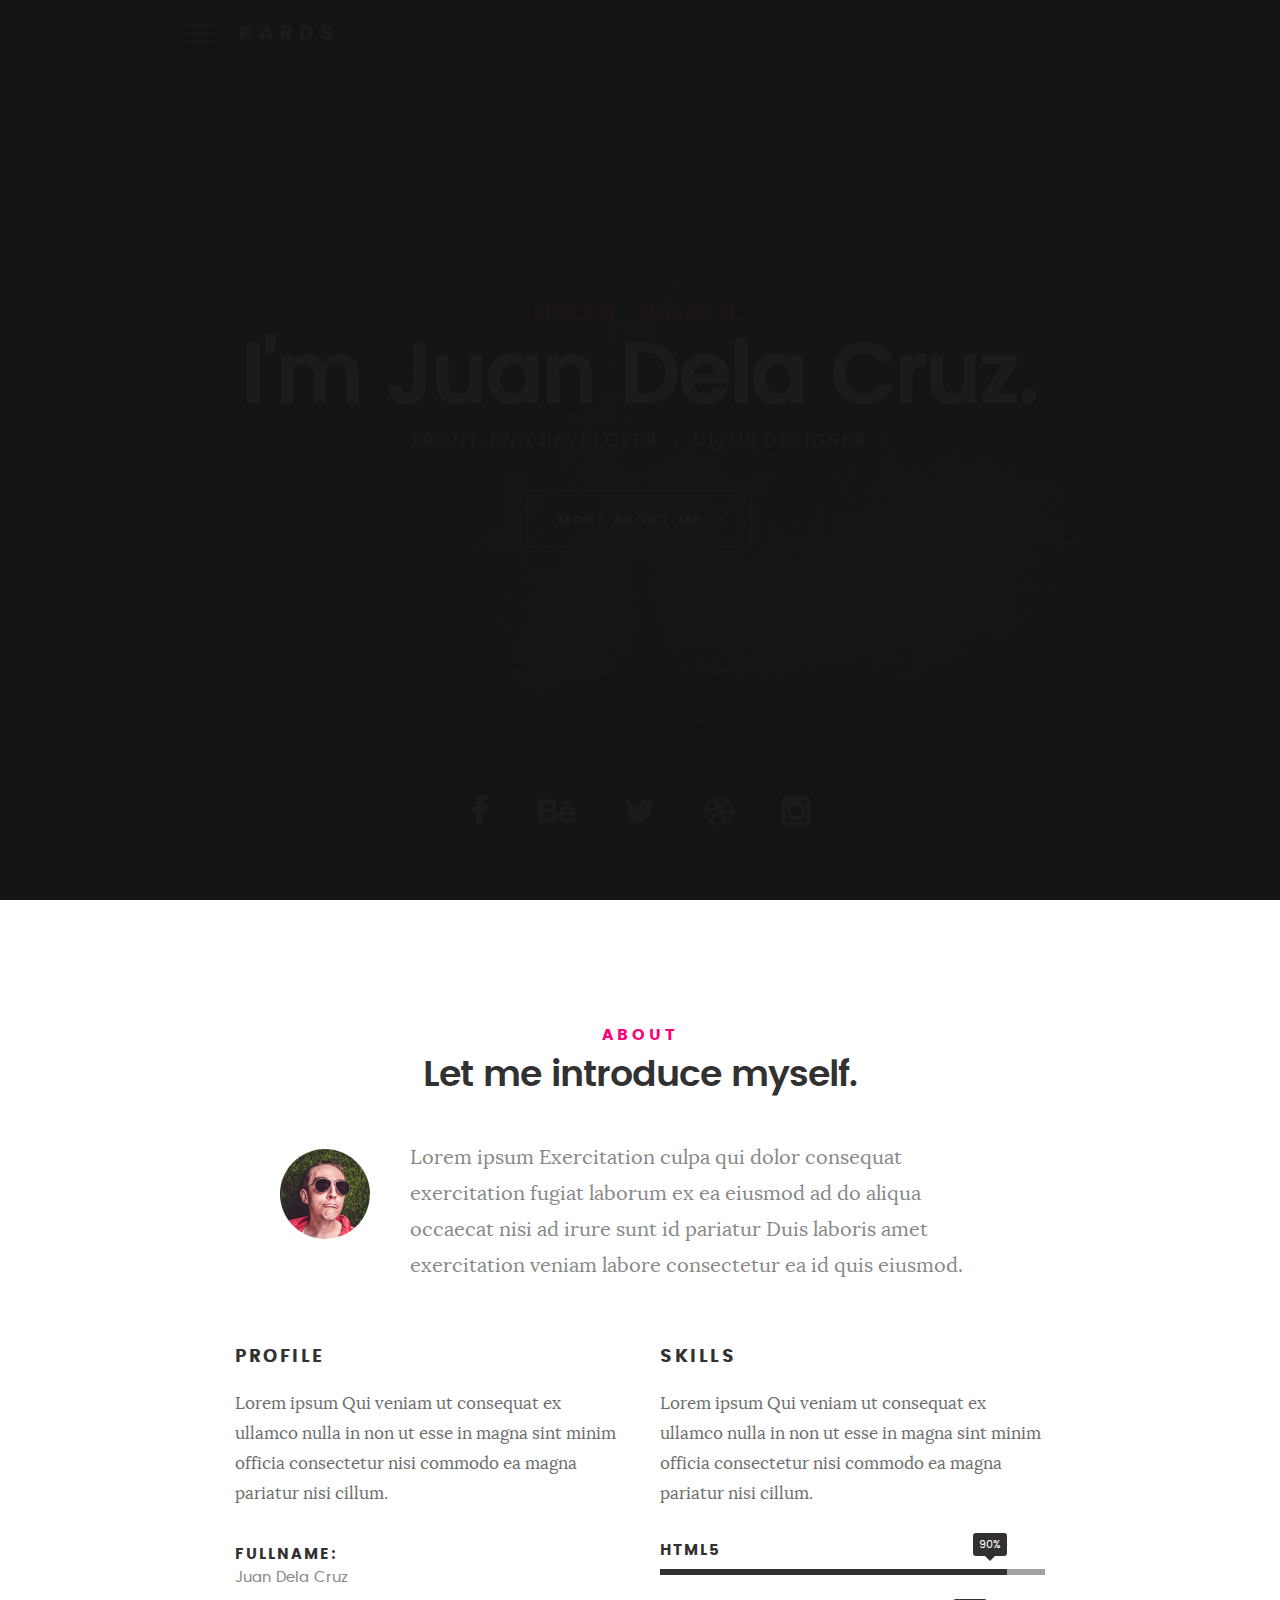
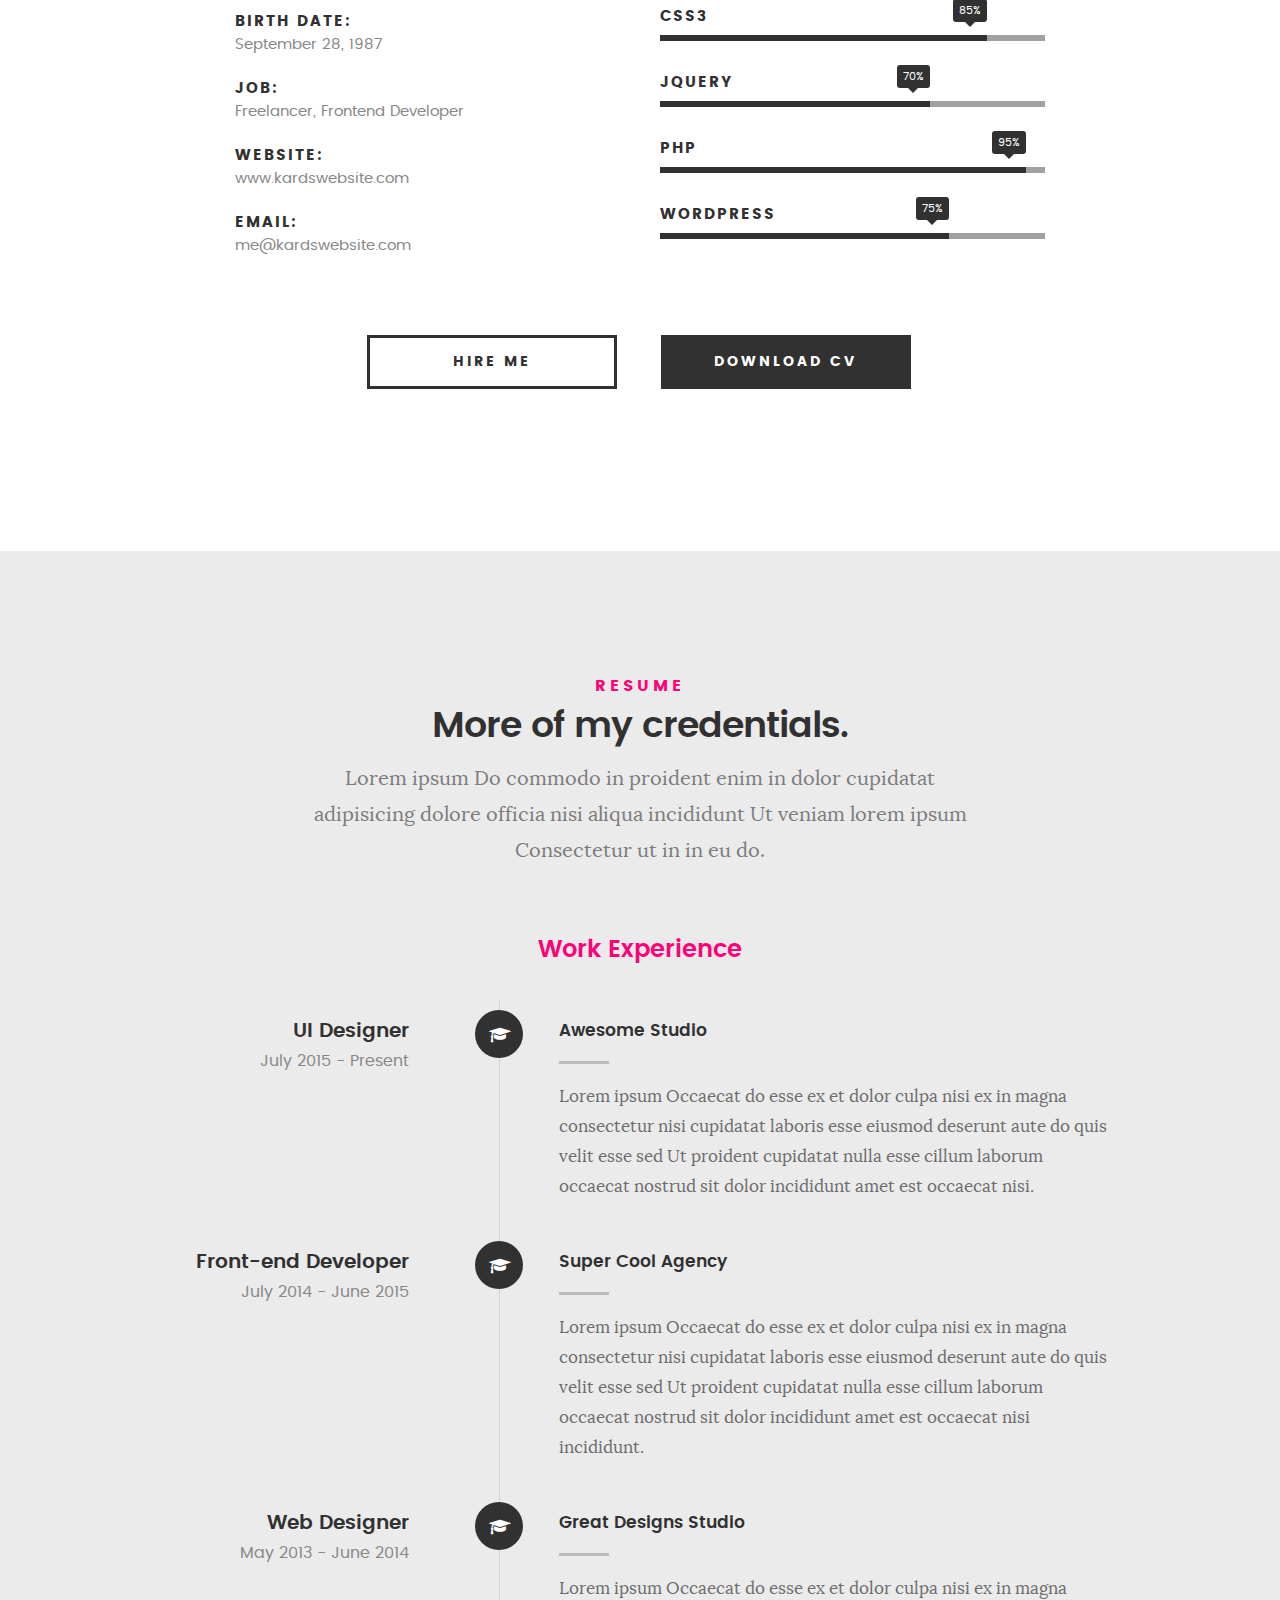
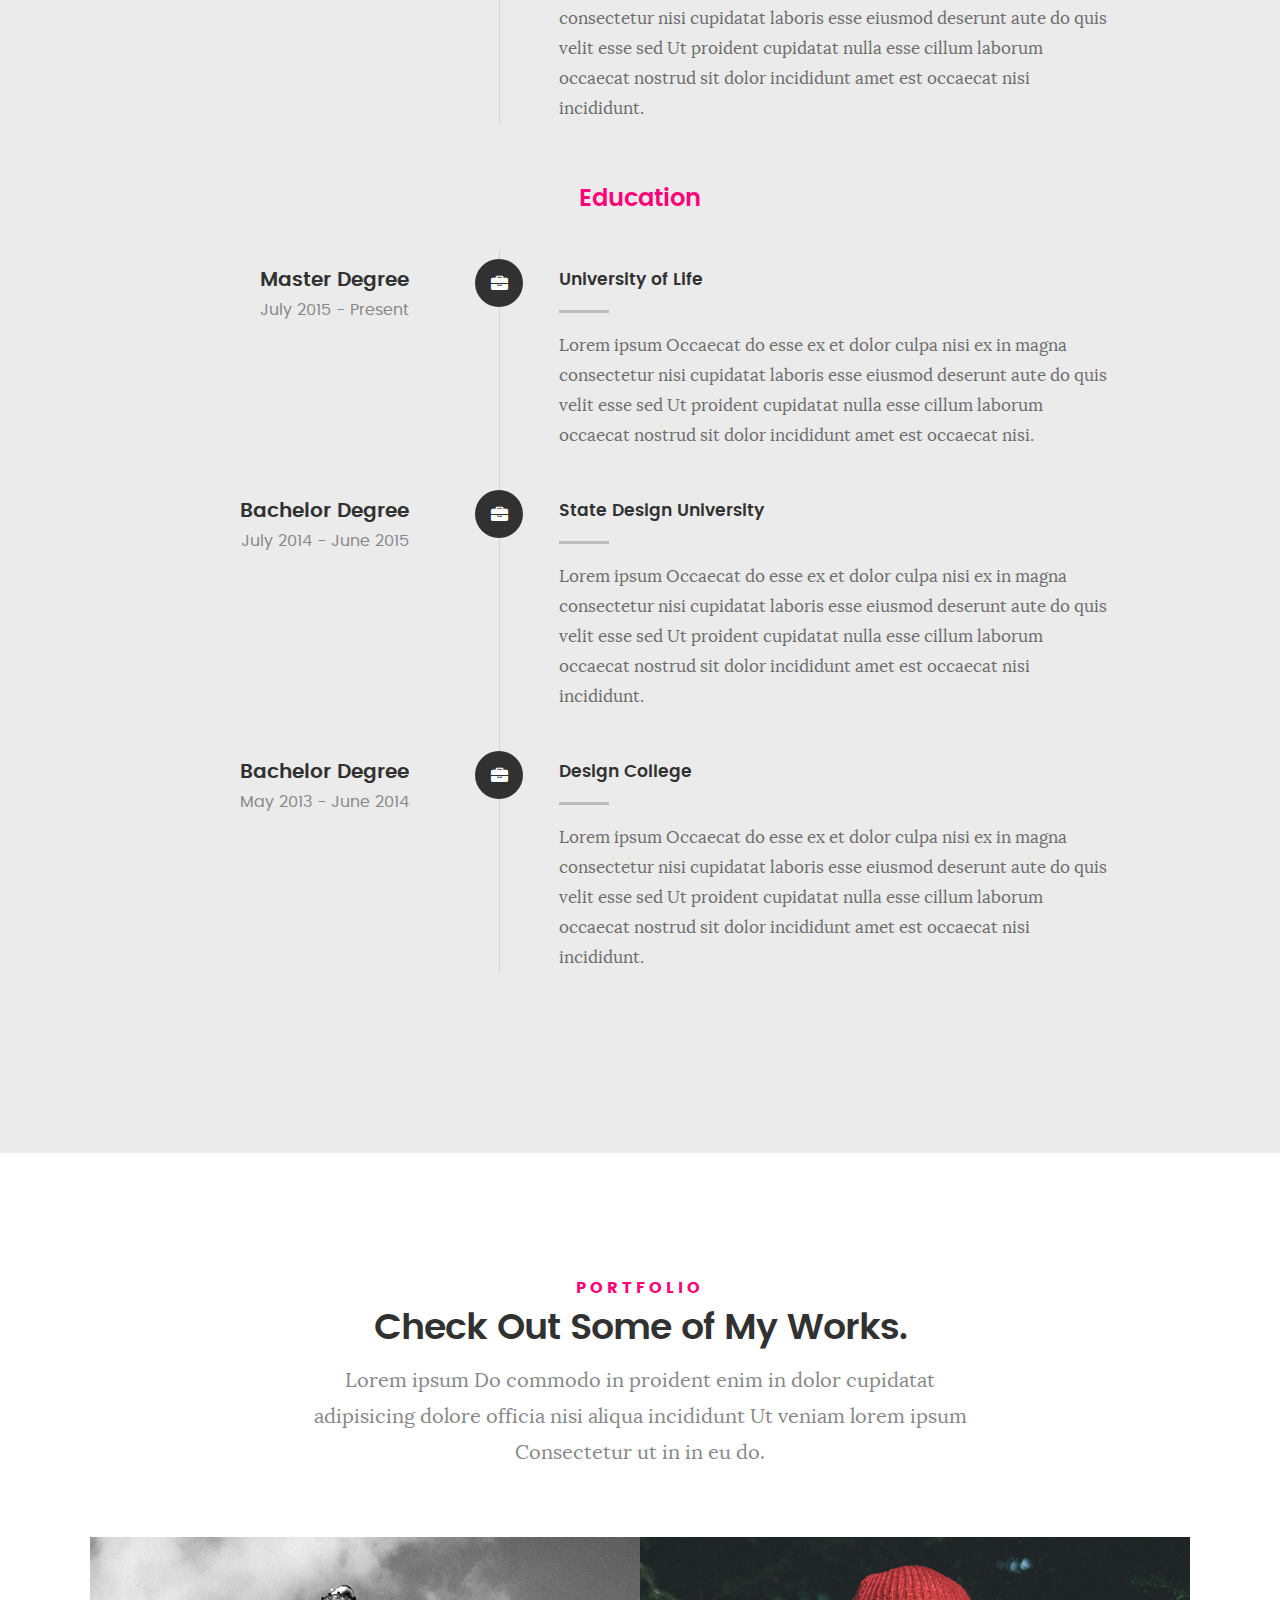
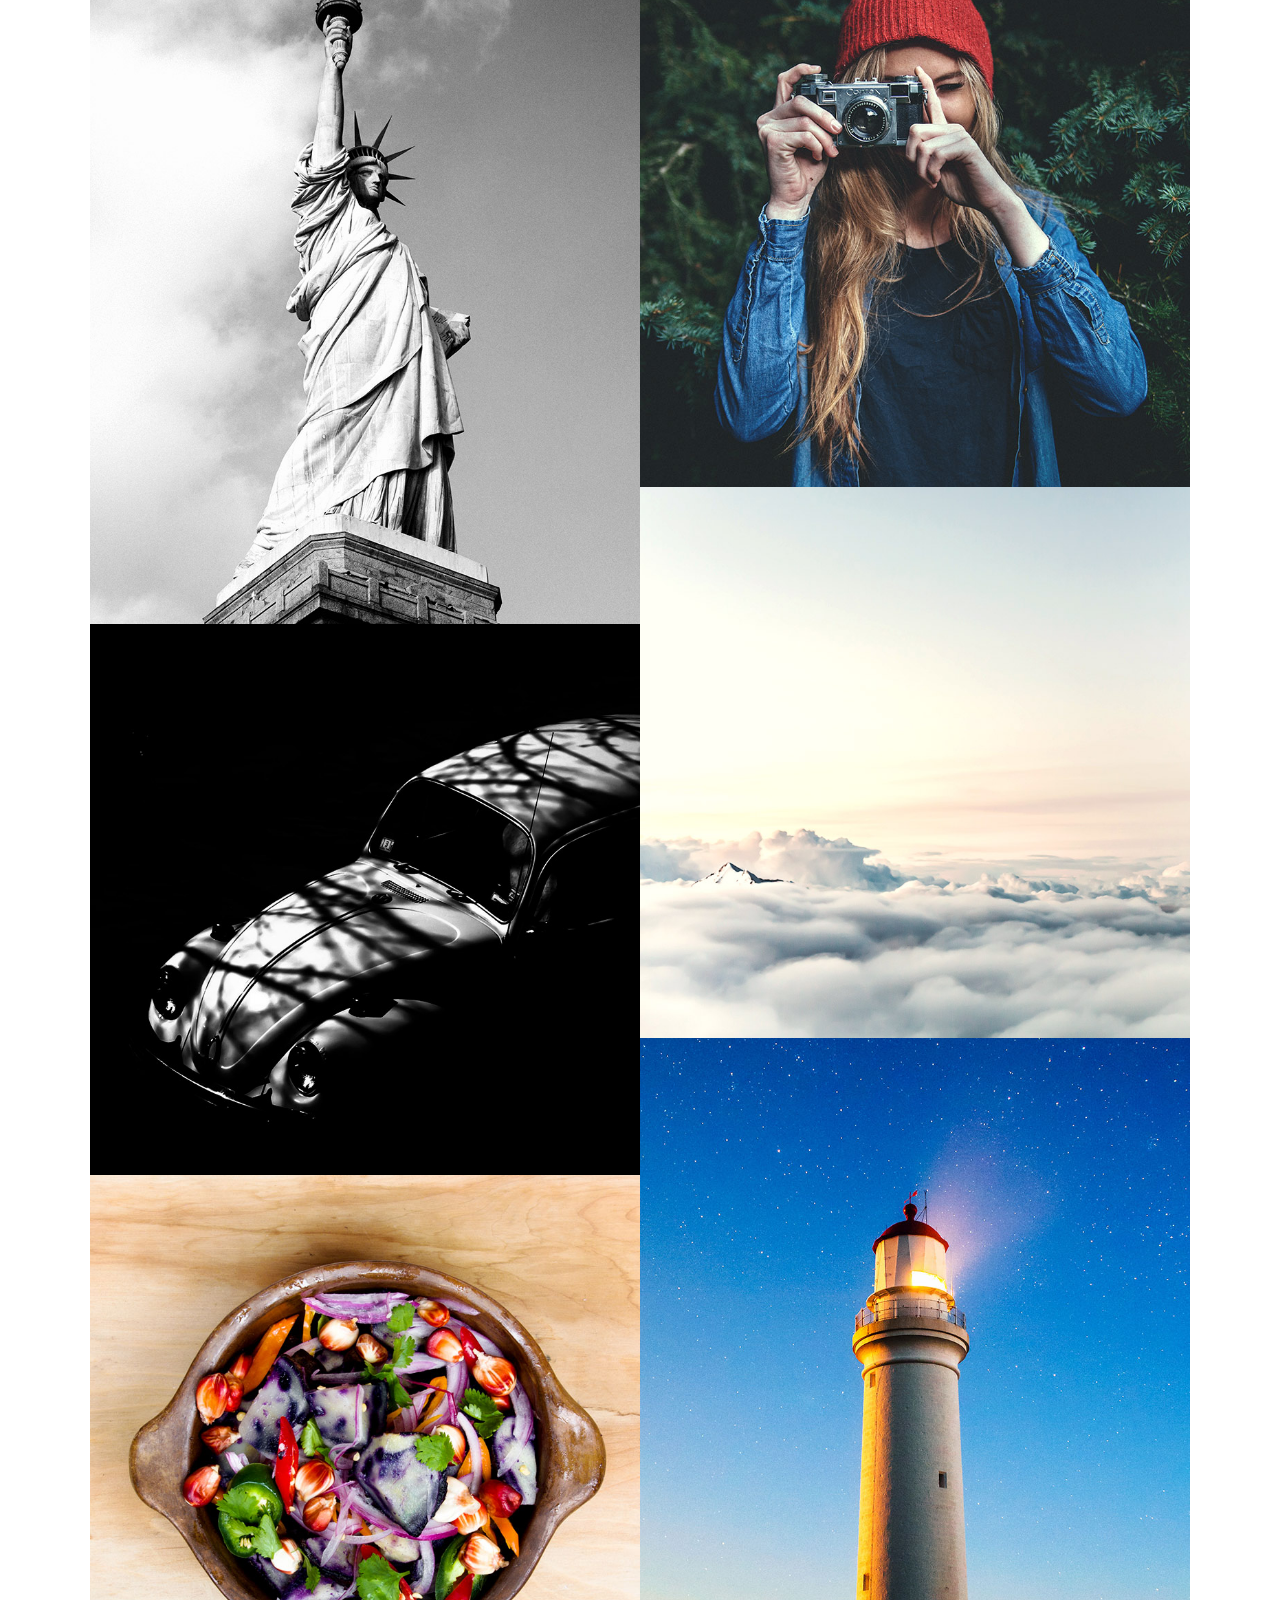
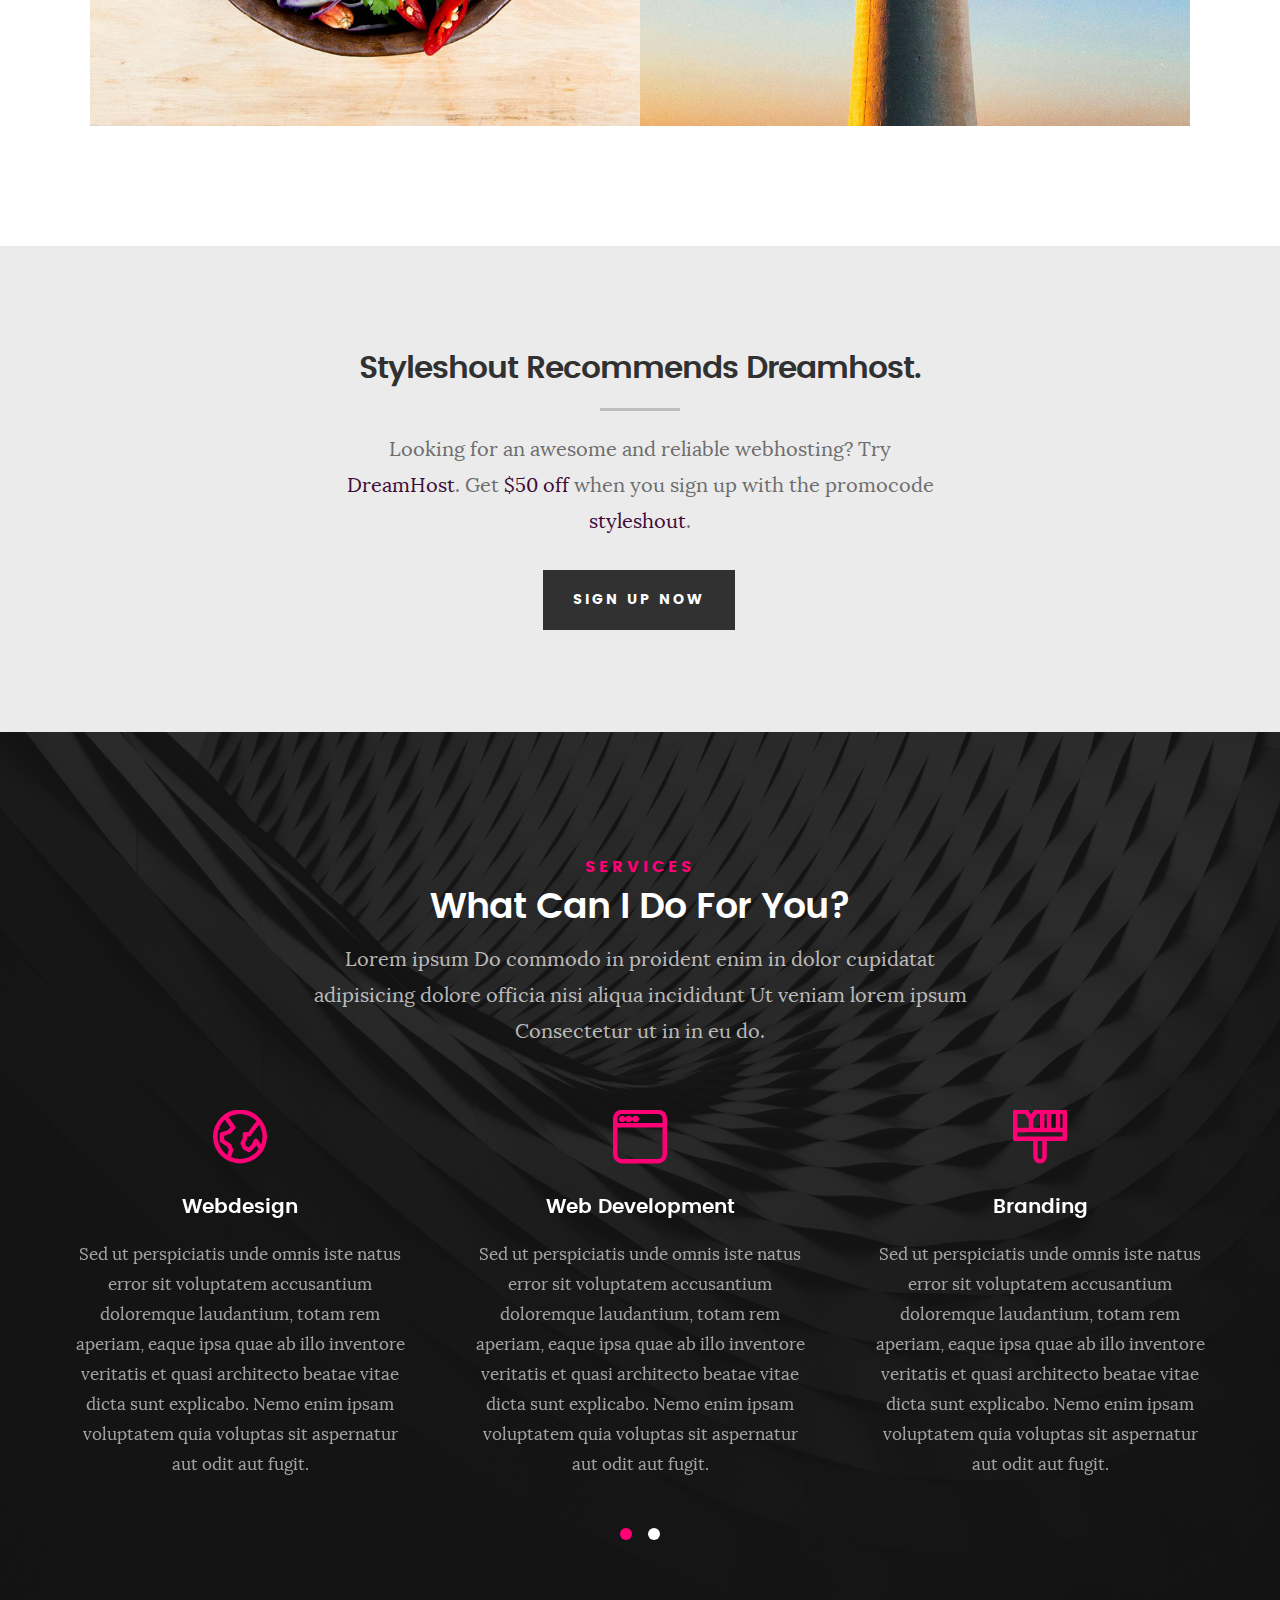
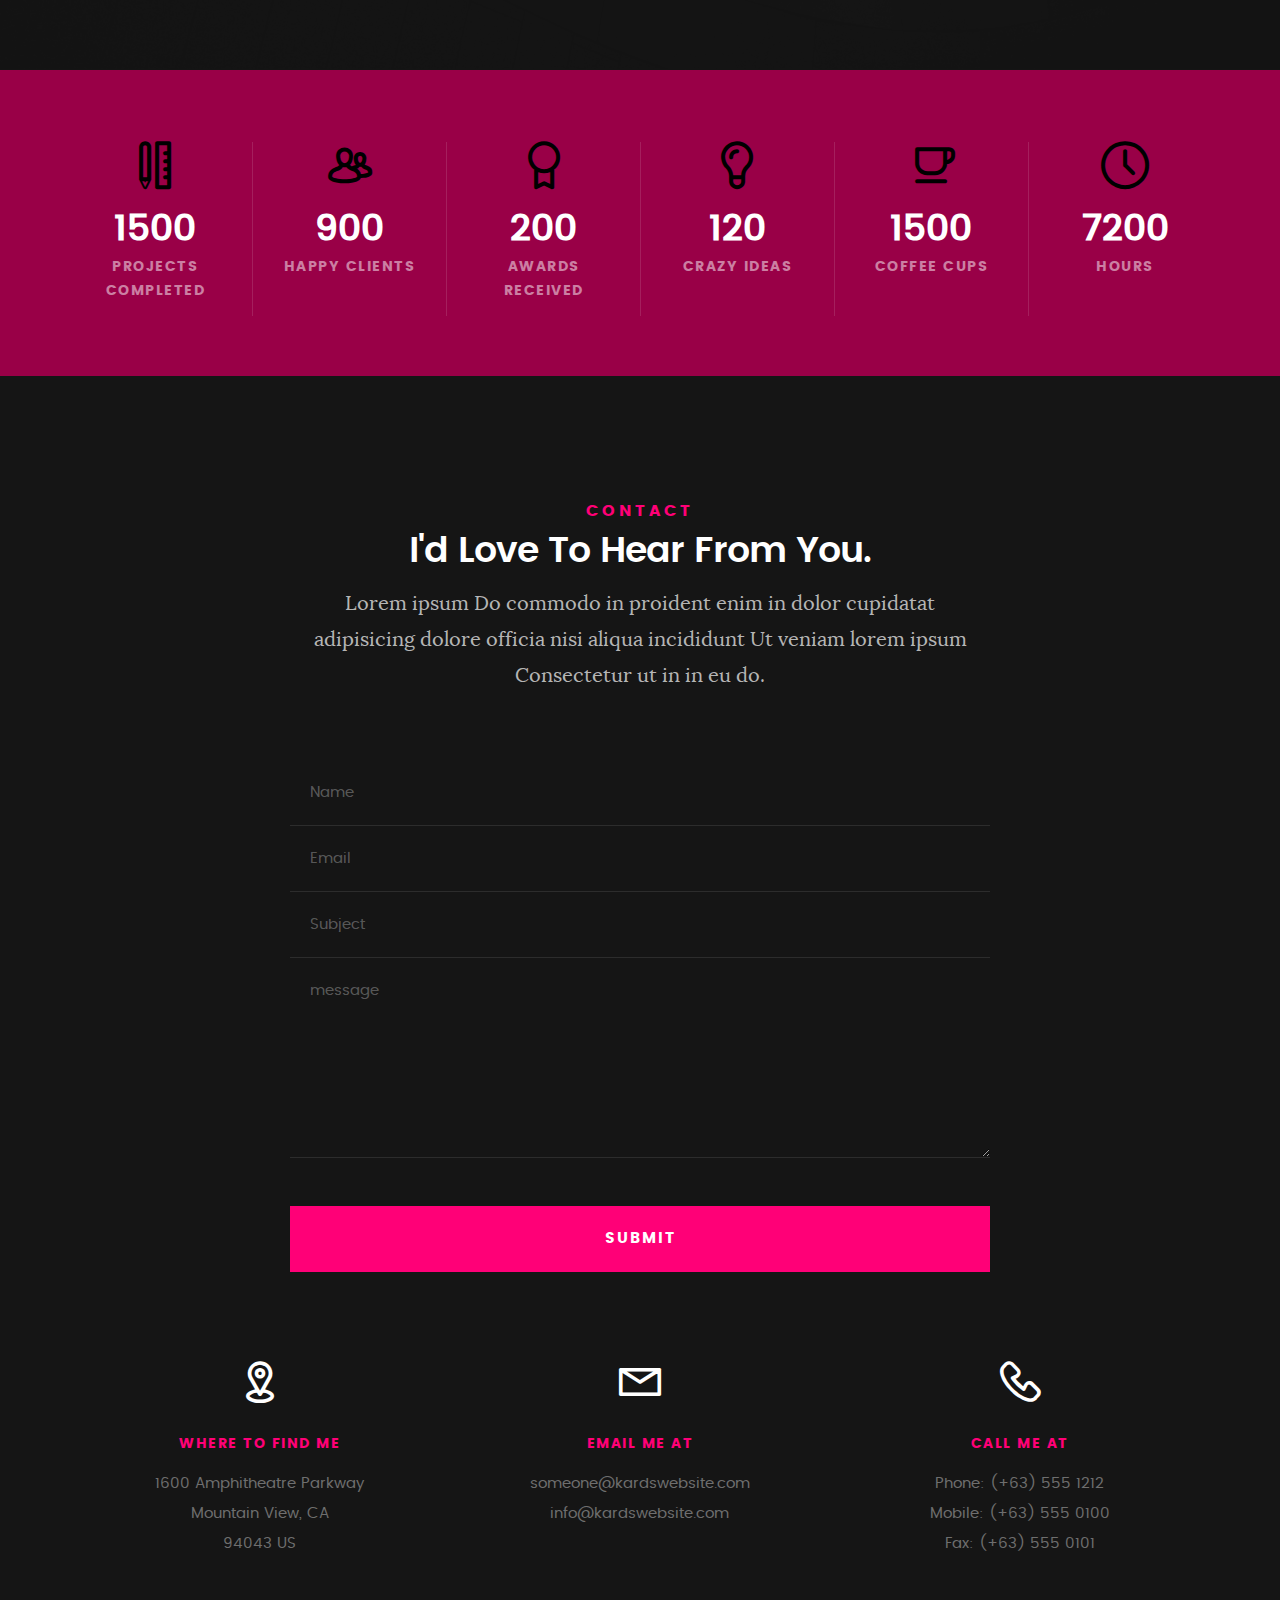
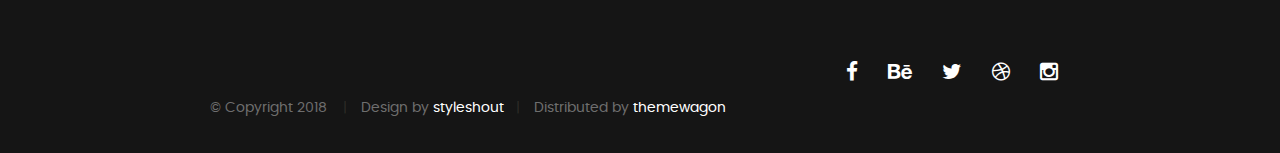
==== index.html @ d7583d7f "Update index.html" ====
<!DOCTYPE html>
<!--[if IE 8 ]><html class="no-js oldie ie8" lang="en"> <![endif]-->
<!--[if IE 9 ]><html class="no-js oldie ie9" lang="en"> <![endif]-->
<!--[if (gte IE 9)|!(IE)]><!--><html class="no-js" lang="en"> <!--<![endif]-->
<head>

   <!--- basic page needs
   ================================================== -->
   <meta charset="utf-8">
	<title>Kards</title>
	<meta name="description" content="">  
	<meta name="author" content="">

   <!-- mobile specific metas
   ================================================== -->
	<meta name="viewport" content="width=device-width, initial-scale=1, maximum-scale=1">

 	<!-- CSS
   ================================================== -->
   <link rel="stylesheet" href="css/base.css">  
   <link rel="stylesheet" href="css/main.css">
   <link rel="stylesheet" href="css/vendor.css">     

   <!-- script
   ================================================== -->   
	<script src="js/modernizr.js"></script>
	<script src="js/pace.min.js"></script>

   <!-- favicons
	================================================== -->
	<link rel="icon" type="image/png" href="favicon.png">

</head>

<body id="top">

	<!-- header 
   ================================================== -->
   <header>   	
   	<div class="row">

   		<div class="top-bar">
   			<a class="menu-toggle" href="#"><span>Menu</span></a>

	   		<div class="logo">
		         <a href="index.html">HIMAL</a>
		      </div>		      

		   	<nav id="main-nav-wrap">
					<ul class="main-navigation">
						<li class="current"><a class="smoothscroll"  href="#intro" title="">Home</a></li>
						<li><a class="smoothscroll"  href="#about" title="">About</a></li>
						<li><a class="smoothscroll"  href="#resume" title="">Resume</a></li>
						<li><a class="smoothscroll"  href="#portfolio" title="">Portfolio</a></li>
						<li><a class="smoothscroll"  href="#services" title="">Services</a></li>					
						<li><a class="smoothscroll"  href="#contact" title="">Contact</a></li>	
						<li><a href="styles.html" title="">Style Demo</a></li>				
					</ul>
				</nav>    		
   		</div> <!-- /top-bar --> 
   		
   	</div> <!-- /row --> 		
   </header> <!-- /header -->

	<!-- intro section
   ================================================== -->
   <section id="intro">   

   	<div class="intro-overlay"></div>	

   	<div class="intro-content">
   		<div class="row">

   			<div class="col-twelve">

	   			<h5>Hello, World.</h5>
	   			<h1>I'm Juan Dela Cruz.</h1>

	   			<p class="intro-position">
	   				<span>Front-end Developer</span>
	   				<span>UI/UX Designer</span> 
	   			</p>

	   			<a class="button stroke smoothscroll" href="#about" title="">More About Me</a>

	   		</div>  
   			
   		</div>   		 		
   	</div> <!-- /intro-content --> 

   	<ul class="intro-social">        
         <li><a href="#"><i class="fa fa-facebook"></i></a></li>
         <li><a href="#"><i class="fa fa-behance"></i></a></li>
         <li><a href="#"><i class="fa fa-twitter"></i></a></li>
         <li><a href="#"><i class="fa fa-dribbble"></i></a></li>
         <li><a href="#"><i class="fa fa-instagram"></i></a></li>
      </ul> <!-- /intro-social -->      	

   </section> <!-- /intro -->


   <!-- about section
   ================================================== -->
   <section id="about">  

   	<div class="row section-intro">
   		<div class="col-twelve">

   			<h5>About</h5>
   			<h1>Let me introduce myself.</h1>

   			<div class="intro-info">

   				<img src="images/profile-pic.jpg" alt="Profile Picture">

   				<p class="lead">Lorem ipsum Exercitation culpa qui dolor consequat exercitation fugiat laborum ex ea eiusmod ad do aliqua occaecat nisi ad irure sunt id pariatur Duis laboris amet exercitation veniam labore consectetur ea id quis eiusmod.</p>
   			</div>   			

   		</div>   		
   	</div> <!-- /section-intro -->

   	<div class="row about-content">

   		<div class="col-six tab-full">

   			<h3>Profile</h3>
   			<p>Lorem ipsum Qui veniam ut consequat ex ullamco nulla in non ut esse in magna sint minim officia consectetur nisi commodo ea magna pariatur nisi cillum.</p>

   			<ul class="info-list">
   				<li>
   					<strong>Fullname:</strong>
   					<span>Juan Dela Cruz</span>
   				</li>
   				<li>
   					<strong>Birth Date:</strong>
   					<span>September 28, 1987</span>
   				</li>
   				<li>
   					<strong>Job:</strong>
   					<span>Freelancer, Frontend Developer</span>
   				</li>
   				<li>
   					<strong>Website:</strong>
   					<span>www.kardswebsite.com</span>
   				</li>
   				<li>
   					<strong>Email:</strong>
   					<span>me@kardswebsite.com</span>
   				</li>

   			</ul> <!-- /info-list -->

   		</div>

   		<div class="col-six tab-full">

   			<h3>Skills</h3>
   			<p>Lorem ipsum Qui veniam ut consequat ex ullamco nulla in non ut esse in magna sint minim officia consectetur nisi commodo ea magna pariatur nisi cillum.</p>

				<ul class="skill-bars">
				   <li>
				   	<div class="progress percent90"><span>90%</span></div>
				   	<strong>HTML5</strong>
				   </li>
				   <li>
				   	<div class="progress percent85"><span>85%</span></div>
				   	<strong>CSS3</strong>
				   </li>
				   <li>
				   	<div class="progress percent70"><span>70%</span></div>
				   	<strong>JQuery</strong>
				   </li>
				   <li>
				   	<div class="progress percent95"><span>95%</span></div>
				   	<strong>PHP</strong>
				   </li>
				   <li>

				   	<div class="progress percent75"><span>75%</span></div>
				   	<strong>Wordpress</strong>
				   </li>
      
				</ul> <!-- /skill-bars -->		

   		</div>

   	</div>

   	<div class="row button-section">
   		<div class="col-twelve">
   			<a href="#contact" title="Hire Me" class="button stroke smoothscroll">Hire Me</a>
   			<a href="#" title="Download CV" class="button button-primary">Download CV</a>
   		</div>   		
   	</div>

   </section> <!-- /process-->    


   <!-- resume Section
   ================================================== -->
	<section id="resume" class="grey-section">

		<div class="row section-intro">
   		<div class="col-twelve">

   			<h5>Resume</h5>
   			<h1>More of my credentials.</h1>

   			<p class="lead">Lorem ipsum Do commodo in proident enim in dolor cupidatat adipisicing dolore officia nisi aliqua incididunt Ut veniam lorem ipsum Consectetur ut in in eu do.</p>

   		</div>   		
   	</div> <!-- /section-intro--> 

   	<div class="row resume-timeline">

   		<div class="col-twelve resume-header">

   			<h2>Work Experience</h2>

   		</div> <!-- /resume-header -->

   		<div class="col-twelve">

   			<div class="timeline-wrap">

   				<div class="timeline-block">

	   				<div class="timeline-ico">
	   					<i class="fa fa-graduation-cap"></i>
	   				</div>

	   				<div class="timeline-header">
	   					<h3>UI Designer</h3>
	   					<p>July 2015 - Present</p>
	   				</div>

	   				<div class="timeline-content">
	   					<h4>Awesome Studio</h4>
	   					<p>Lorem ipsum Occaecat do esse ex et dolor culpa nisi ex in magna consectetur nisi cupidatat laboris esse eiusmod deserunt aute do quis velit esse sed Ut proident cupidatat nulla esse cillum laborum occaecat nostrud sit dolor incididunt amet est occaecat nisi.</p>
	   				</div>

	   			</div> <!-- /timeline-block -->

	   			<div class="timeline-block">

	   				<div class="timeline-ico">
	   					<i class="fa fa-graduation-cap"></i>
	   				</div>

	   				<div class="timeline-header">
	   					<h3>Front-end Developer</h3>
	   					<p>July 2014 - June 2015</p>
	   				</div>

	   				<div class="timeline-content">
	   					<h4>Super Cool Agency</h4>
	   					<p>Lorem ipsum Occaecat do esse ex et dolor culpa nisi ex in magna consectetur nisi cupidatat laboris esse eiusmod deserunt aute do quis velit esse sed Ut proident cupidatat nulla esse cillum laborum occaecat nostrud sit dolor incididunt amet est occaecat nisi incididunt.</p>
	   				</div>

	   			</div> <!-- /timeline-block -->

	   			<div class="timeline-block">

	   				<div class="timeline-ico">
	   					<i class="fa fa-graduation-cap"></i>
	   				</div>

	   				<div class="timeline-header">
	   					<h3>Web Designer</h3>
	   					<p>May 2013 - June 2014</p>
	   				</div>

	   				<div class="timeline-content">
	   					<h4>Great Designs Studio</h4>
	   					<p>Lorem ipsum Occaecat do esse ex et dolor culpa nisi ex in magna consectetur nisi cupidatat laboris esse eiusmod deserunt aute do quis velit esse sed Ut proident cupidatat nulla esse cillum laborum occaecat nostrud sit dolor incididunt amet est occaecat nisi incididunt.</p>
	   				</div>

	   			</div> <!-- /timeline-block -->

   			</div> <!-- /timeline-wrap -->   			

   		</div> <!-- /col-twelve -->
   		
   	</div> <!-- /resume-timeline -->
   	
   	<div class="row resume-timeline">

   		<div class="col-twelve resume-header">

   			<h2>Education</h2>

   		</div> <!-- /resume-header -->

   		<div class="col-twelve">

   			<div class="timeline-wrap">

   				<div class="timeline-block">

	   				<div class="timeline-ico">
	   					<i class="fa fa-briefcase"></i>
	   				</div>

	   				<div class="timeline-header">
	   					<h3>Master Degree</h3>
	   					<p>July 2015 - Present</p>
	   				</div>

	   				<div class="timeline-content">
	   					<h4>University of Life</h4>
	   					<p>Lorem ipsum Occaecat do esse ex et dolor culpa nisi ex in magna consectetur nisi cupidatat laboris esse eiusmod deserunt aute do quis velit esse sed Ut proident cupidatat nulla esse cillum laborum occaecat nostrud sit dolor incididunt amet est occaecat nisi.</p>
	   				</div>

	   			</div> <!-- /timeline-block -->

	   			<div class="timeline-block">

	   				<div class="timeline-ico">
	   					<i class="fa fa-briefcase"></i>
	   				</div>

	   				<div class="timeline-header">
	   					<h3>Bachelor Degree</h3>
	   					<p>July 2014 - June 2015</p>
	   				</div>

	   				<div class="timeline-content">
	   					<h4>State Design University</h4>
	   					<p>Lorem ipsum Occaecat do esse ex et dolor culpa nisi ex in magna consectetur nisi cupidatat laboris esse eiusmod deserunt aute do quis velit esse sed Ut proident cupidatat nulla esse cillum laborum occaecat nostrud sit dolor incididunt amet est occaecat nisi incididunt.</p>
	   				</div>

	   			</div> <!-- /timeline-block -->

	   			<div class="timeline-block">

	   				<div class="timeline-ico">
	   					<i class="fa fa-briefcase"></i>
	   				</div>

	   				<div class="timeline-header">
	   					<h3>Bachelor Degree</h3>
	   					<p>May 2013 - June 2014</p>
	   				</div>

	   				<div class="timeline-content">
	   					<h4>Design College</h4>
	   					<p>Lorem ipsum Occaecat do esse ex et dolor culpa nisi ex in magna consectetur nisi cupidatat laboris esse eiusmod deserunt aute do quis velit esse sed Ut proident cupidatat nulla esse cillum laborum occaecat nostrud sit dolor incididunt amet est occaecat nisi incididunt.</p>
	   				</div>

	   			</div> <!-- /timeline-block -->

   			</div> <!-- /timeline-wrap -->   			

   		</div> <!-- /col-twelve -->
   		
   	</div> <!-- /resume-timeline -->
		
	</section> <!-- /features -->


	<!-- Portfolio Section
   ================================================== -->
	<section id="portfolio">

		<div class="row section-intro">
   		<div class="col-twelve">

   			<h5>Portfolio</h5>
   			<h1>Check Out Some of My Works.</h1>

   			<p class="lead">Lorem ipsum Do commodo in proident enim in dolor cupidatat adipisicing dolore officia nisi aliqua incididunt Ut veniam lorem ipsum Consectetur ut in in eu do.</p>

   		</div>   		
   	</div> <!-- /section-intro--> 

   	<div class="row portfolio-content">

   		<div class="col-twelve">

   			<!-- portfolio-wrapper -->
	         <div id="folio-wrapper" class="block-1-2 block-mob-full stack">

	         	<div class="bgrid folio-item">
	               <div class="item-wrap">
	               	<img src="images/portfolio/liberty.jpg" alt="Liberty">
	                  <a href="#modal-01" class="overlay">	                  	           
	                     <div class="folio-item-table">
	                     	<div class="folio-item-cell">
		     					       <h3 class="folio-title">Liberty</h3>	     					    
		     					    	 <span class="folio-types">
		     					       	  Graphic Design
		     					       </span>
		     					   </div>	                      	
	                     </div>                    
	                  </a>
	               </div>	               
	        		</div> <!-- /folio-item -->

	        		<div class="bgrid folio-item">
	               <div class="item-wrap">
	               	<img src="images/portfolio/shutterbug.jpg" alt="Shutterbug">
	               	<a href="#modal-02" class="overlay">              		                  
	                     <div class="folio-item-table">
	                     	<div class="folio-item-cell">
	                     		<h3 class="folio-title">Shutterbug</h3>	     					    
		     					    	<span class="folio-types">
		     					       	  Web Design
		     					      </span>		     		
		     					   </div> 	                      	
	                     </div>                    
	                  </a>
	               </div>
	        		</div> <!-- /folio-item -->

	            <div class="bgrid folio-item">
	               <div class="item-wrap">
	               	<img src="images/portfolio/clouds.jpg"alt="Clouds">
	                  <a href="#modal-03" class="overlay">             		                  
	                     <div class="folio-item-table">
	                     	<div class="folio-item-cell">
	                     		<h3 class="folio-title">Clouds</h3>	     					    
		     					    	<span class="folio-types">
		     					       	  Web Design
		     					      </span>		     		
		     					   </div> 	                      	
	                     </div>                    
	                  </a>
	               </div>
	        		</div> <!-- /folio-item -->

	            <div class="bgrid folio-item">
	               <div class="item-wrap">
	               	<img src="images/portfolio/beetle.jpg" alt="Beetle">
	                  <a href="#modal-04" class="overlay">                  	                 
	                     <div class="folio-item-table">
	                     	<div class="folio-item-cell">
	                     		<h3 class="folio-title">Beetle</h3>	     					    
		     					    	<span class="folio-types">
		     					       	  Branding
		     					      </span>		     		
		     					   </div>  	                      	
	                     </div>                    
	                  </a>
	               </div>
	        		</div> <!-- /folio-item -->     

	        		<div class="bgrid folio-item">
	               <div class="item-wrap">
	               	<img src="images/portfolio/lighthouse.jpg" alt="Lighthouse">
	                  <a href="#modal-05" class="overlay">             		                  
	                     <div class="folio-item-table">
	                     	<div class="folio-item-cell">
	                     		<h3 class="folio-title">Lighthouse</h3>	     					    
		     					    	<span class="folio-types">
		     					       	  Web Development
		     					      </span>		     		
		     					   </div> 	                      	
	                     </div>                    
	                  </a>
	               </div>
	        		</div> <!-- /folio-item -->

	            <div class="bgrid folio-item">
	               <div class="item-wrap">
	               	<img src="images/portfolio/salad.jpg" alt="Salad">
	                  <a href="#modal-06" class="overlay">
	                     <div class="folio-item-table">
	                     	<div class="folio-item-cell">
	                     		<h3 class="folio-title">Salad</h3>	     					    
		     					    	<span class="folio-types">
		     					       	  Branding
		     					      </span>		     		
		     					   </div>	                      	
	                     </div>                    
	                  </a>
	               </div>
	        		</div> <!-- /folio-item -->   

	            <!-- modal popups - begin
	            ============================================================= -->
	            <div id="modal-01" class="popup-modal slider mfp-hide">	

				     	<div class="media">
				     		<img src="images/portfolio/modals/m-liberty.jpg" alt="" />
				     	</div>      	

					   <div class="description-box">
					      <h4>Liberty</h4>		      
					      <p>Proin gravida nibh vel velit auctor aliquet. Aenean sollicitudin, lorem quis bibendum auctor, nisi elit consequat ipsum, nec sagittis sem nibh id elit.</p>

					      <div class="categories">Web Development</div>			               
					   </div>

			         <div class="link-box">
			            <a href="http://www.behance.net">Details</a>
					      <a href="#" class="popup-modal-dismiss">Close</a>
			         </div>		      

				   </div> <!-- /modal-01 -->

				   <div id="modal-02" class="popup-modal slider mfp-hide">	

				     	<div class="media">
				     		<img src="images/portfolio/modals/m-shutterbug.jpg" alt="" />
				     	</div>      	

					   <div class="description-box">
					      <h4>Shutterbug</h4>		      
					      <p>Proin gravida nibh vel velit auctor aliquet. Aenean sollicitudin, lorem quis bibendum auctor, nisi elit consequat ipsum, nec sagittis sem nibh id elit.</p>

					      <div class="categories">Web Design</div>			               
					   </div>

			         <div class="link-box">
			            <a href="http://www.behance.net">Details</a>
					      <a href="#" class="popup-modal-dismiss">Close</a>
			         </div>		      

				   </div> <!-- /modal-02 -->

				   <div id="modal-03" class="popup-modal slider mfp-hide">	

				     	<div class="media">
				     		<img src="images/portfolio/modals/m-clouds.jpg" alt="" />
				     	</div>      	

					   <div class="description-box">
					      <h4>Clouds</h4>		      
					      <p>Proin gravida nibh vel velit auctor aliquet. Aenean sollicitudin, lorem quis bibendum auctor, nisi elit consequat ipsum, nec sagittis sem nibh id elit.</p>

					      <div class="categories">Web Design</div>			               
					   </div>

			         <div class="link-box">
			            <a href="http://www.behance.net">Details</a>
					      <a href="#" class="popup-modal-dismiss">Close</a>
			         </div>		      

				   </div> <!-- /modal-03 -->

				   <div id="modal-04" class="popup-modal slider mfp-hide">	

				     	<div class="media">
				     		<img src="images/portfolio/modals/m-beetle.jpg" alt="" />
				     	</div>      	

					   <div class="description-box">
					      <h4>Beetle</h4>		      
					      <p>Proin gravida nibh vel velit auctor aliquet. Aenean sollicitudin, lorem quis bibendum auctor, nisi elit consequat ipsum, nec sagittis sem nibh id elit.</p>

					      <div class="categories">Branding</div>			               
					   </div>

			         <div class="link-box">
			            <a href="http://www.behance.net">Details</a>
					      <a href="#" class="popup-modal-dismiss">Close</a>
			         </div>		      

				   </div> <!-- /modal-04 -->

				   <div id="modal-05" class="popup-modal slider mfp-hide">	

				     	<div class="media">
				     		<img src="images/portfolio/modals/m-lighthouse.jpg" alt="" />
				     	</div>      	

					   <div class="description-box">
					      <h4>Lighthouse</h4>		      
					      <p>Proin gravida nibh vel velit auctor aliquet. Aenean sollicitudin, lorem quis bibendum auctor, nisi elit consequat ipsum, nec sagittis sem nibh id elit.</p>

					      <div class="categories">Web Development</div>			               
					   </div>

			         <div class="link-box">
			            <a href="http://www.behance.net">Details</a>
					      <a href="#" class="popup-modal-dismiss">Close</a>
			         </div>		      

				   </div> <!-- /modal-05 -->

				   <div id="modal-06" class="popup-modal slider mfp-hide">	

				     	<div class="media">
				     		<img src="images/portfolio/modals/m-salad.jpg" alt="" />
				     	</div>      	

					   <div class="description-box">
					      <h4>Salad</h4>		      
					      <p>Proin gravida nibh vel velit auctor aliquet. Aenean sollicitudin, lorem quis bibendum auctor, nisi elit consequat ipsum, nec sagittis sem nibh id elit.</p>

					      <div class="categories">Branding</div>			               
					   </div>

			         <div class="link-box">
			            <a href="http://www.behance.net">Details</a>
					      <a href="#" class="popup-modal-dismiss">Close</a>
			         </div>		      

				   </div> <!-- /modal-06 -->


				   <!-- modal popups - end
	            ============================================================= -->

	         </div> <!-- /portfolio-wrapper --> 

   		</div>  <!-- /twelve -->   

   	</div> <!-- /portfolio-content --> 
		
	</section> <!-- /portfolio --> 


	<!-- CTA Section
   ================================================== -->
	<section id="cta" class="grey-section">

   	<div class="row cta-content">

   		<div class="col-twelve section-ads">  

	     		<h2 class="h01"><a href="http://www.dreamhost.com/r.cgi?287326|STYLESHOUT">Styleshout Recommends Dreamhost.</a></h2>

		      <p class="lead">
		      Looking for an awesome and reliable webhosting? Try <a href="http://www.dreamhost.com/r.cgi?287326|STYLESHOUT"><span>DreamHost</span></a>.
				Get <span>$50 off</span> when you sign up with the promocode <span>styleshout</span>. 
				<!-- Simply type	the promocode in the box labeled “Promo Code” when placing your order. -->	
				</p>

				<div class="action">
			      <a class="button button-primary large" href="http://www.dreamhost.com/r.cgi?287326|STYLESHOUT">Sign Up Now</a>
		      </div>		     	

   		</div>

   	</div> <!-- /cta-content -->

   </section> <!-- /cta --> 

	
	<!-- services Section
   ================================================== -->
	<section id="services">

		<div class="overlay"></div>

		<div class="row section-intro">
   		<div class="col-twelve">

   			<h5>Services</h5>
   			<h1>What Can I Do For You?</h1>

   			<p class="lead">Lorem ipsum Do commodo in proident enim in dolor cupidatat adipisicing dolore officia nisi aliqua incididunt Ut veniam lorem ipsum Consectetur ut in in eu do.</p>

   		</div>   		
   	</div> <!-- /section-intro -->

   	<div class="row services-content">

   		<div id="owl-slider" class="owl-carousel services-list">

	      	<div class="service">	

	      		<span class="icon"><i class="icon-earth"></i></span>            

	            <div class="service-content">	

	            	 <h3>Webdesign</h3>

		            <p class="desc">Sed ut perspiciatis unde omnis iste natus error sit voluptatem accusantium doloremque laudantium, totam rem aperiam, eaque ipsa quae ab illo inventore veritatis et quasi architecto beatae vitae dicta sunt explicabo. Nemo enim ipsam voluptatem quia voluptas sit aspernatur aut odit aut fugit.
	         		</p>
	         		
	         	</div> 	         	 

				</div> <!-- /service -->

				<div class="service">	

					<span class="icon"><i class="icon-window"></i></span>                          

	            <div class="service-content">	

	            	<h3>Web Development</h3>  

		            <p class="desc">Sed ut perspiciatis unde omnis iste natus error sit voluptatem accusantium doloremque laudantium, totam rem aperiam, eaque ipsa quae ab illo inventore veritatis et quasi architecto beatae vitae dicta sunt explicabo. Nemo enim ipsam voluptatem quia voluptas sit aspernatur aut odit aut fugit.
	         		</p>

	            </div>	                          

			   </div> <!-- /service -->

			   <div class="service">

			   	<span class="icon"><i class="icon-paint-brush"></i></span>		            

	            <div class="service-content">

	            	<h3>Branding</h3>

		            <p class="desc">Sed ut perspiciatis unde omnis iste natus error sit voluptatem accusantium doloremque laudantium, totam rem aperiam, eaque ipsa quae ab illo inventore veritatis et quasi architecto beatae vitae dicta sunt explicabo. Nemo enim ipsam voluptatem quia voluptas sit aspernatur aut odit aut fugit.
	        			</p> 

	            </div> 	            	               

			   </div> <!-- /service -->

				<div class="service">

					<span class="icon"><i class="icon-toggles"></i></span>	              

	            <div class="service-content">

	            	<h3>UI/UX Design</h3>

		            <p class="desc">Sed ut perspiciatis unde omnis iste natus error sit voluptatem accusantium doloremque laudantium, totam rem aperiam, eaque ipsa quae ab illo inventore veritatis et quasi architecto beatae vitae dicta sunt explicabo. Nemo enim ipsam voluptatem quia voluptas sit aspernatur aut odit aut fugit.
	         		</p> 
	         		
	            </div>                

				</div> <!-- /service -->

			   <div class="service">

			   	<span class="icon"><i class="icon-image"></i></span>	            

	            <div class="service-content">

	            	<h3>Graphics Design</h3>

		            <p class="desc">Sed ut perspiciatis unde omnis iste natus error sit voluptatem accusantium doloremque laudantium, totam rem aperiam, eaque ipsa quae ab illo inventore veritatis et quasi architecto beatae vitae dicta sunt explicabo. Nemo enim ipsam voluptatem quia voluptas sit aspernatur aut odit aut fugit.
	        			</p> 

	            </div>	               

			   </div> <!-- /service -->

			   <div class="service">

			   	<span class="icon"><i class="icon-chat"></i></span>	   	           

	            <div class="service-content">

	            	 <h3>Consultancy</h3>

		            <p class="desc">Sed ut perspiciatis unde omnis iste natus error sit voluptatem accusantium doloremque laudantium, totam rem aperiam, eaque ipsa quae ab illo inventore veritatis et quasi architecto beatae vitae dicta sunt explicabo. Nemo enim ipsam voluptatem quia voluptas sit aspernatur aut odit aut fugit.
	        			</p> 
	        			
	            </div>	               

			   </div> <!-- /service -->

	      </div> <!-- /services-list -->
   		
   	</div> <!-- /services-content -->
		
	</section> <!-- /services -->	


	<!-- stats Section
   ================================================== -->
	<section id="stats" class="count-up">

		<div class="row">
			<div class="col-twelve">

				<div class="block-1-6 block-s-1-3 block-tab-1-2 block-mob-full stats-list">

					<div class="bgrid stat">

						<div class="icon-part">
							<i class="icon-pencil-ruler"></i>
						</div>

						<h3 class="stat-count">
							1500
						</h3>

						<h5 class="stat-title">
							Projects Completed
						</h5>

					</div> <!-- /stat -->					

					<div class="bgrid stat">

						<div class="icon-part">
							<i class="icon-users"></i>
						</div>

						<h3 class="stat-count">
							900
						</h3>

						<h5 class="stat-title">
							Happy Clients
						</h5>

					</div> <!-- /stat -->

					<div class="bgrid stat">

						<div class="icon-part">
							<i class="icon-badge"></i>
						</div>

						<h3 class="stat-count">
							200
						</h3>

						<h5 class="stat-title">
							Awards Received
						</h5>

					</div> <!-- /stat -->									

					<div class="bgrid stat">

						<div class="icon-part">
							<i class="icon-light-bulb"></i>
						</div>

						<h3 class="stat-count">
							120
						</h3>

						<h5 class="stat-title">
							Crazy Ideas
						</h5>

					</div> <!-- /stat -->

					<div class="bgrid stat">

						<div class="icon-part">
							<i class="icon-cup"></i>
						</div>

						<h3 class="stat-count">
							1500
						</h3>

						<h5 class="stat-title">
							Coffee Cups
						</h5>

					</div> <!-- /stat -->

					<div class="bgrid stat">

						<div class="icon-part">
							<i class="icon-clock"></i>
						</div>

						<h3 class="stat-count">
							7200
						</h3>

						<h5 class="stat-title">
							Hours
						</h5>

					</div> <!-- /stat -->

				</div> <!-- /stats-list -->

			</div> <!-- /twelve -->
		</div> <!-- /row -->

	</section> <!-- /stats -->

	
   <!-- contact
   ================================================== -->
	<section id="contact">

		<div class="row section-intro">
   		<div class="col-twelve">

   			<h5>Contact</h5>
   			<h1>I'd Love To Hear From You.</h1>

   			<p class="lead">Lorem ipsum Do commodo in proident enim in dolor cupidatat adipisicing dolore officia nisi aliqua incididunt Ut veniam lorem ipsum Consectetur ut in in eu do.</p>

   		</div> 
   	</div> <!-- /section-intro -->

   	<div class="row contact-form">

   		<div class="col-twelve">

            <!-- form -->
            <form name="contactForm" id="contactForm" method="post" action="">
      			<fieldset>

                  <div class="form-field">
 						   <input name="contactName" type="text" id="contactName" placeholder="Name" value="" minlength="2" required="">
                  </div>
                  <div class="form-field">
	      			   <input name="contactEmail" type="email" id="contactEmail" placeholder="Email" value="" required="">
	               </div>
                  <div class="form-field">
	     				   <input name="contactSubject" type="text" id="contactSubject" placeholder="Subject" value="">
	               </div>                       
                  <div class="form-field">
	                 	<textarea name="contactMessage" id="contactMessage" placeholder="message" rows="10" cols="50" required=""></textarea>
	               </div>                      
                 <div class="form-field">
                     <button class="submitform">Submit</button>
                     <div id="submit-loader">
                        <div class="text-loader">Sending...</div>                             
       				      <div class="s-loader">
								  	<div class="bounce1"></div>
								  	<div class="bounce2"></div>
								  	<div class="bounce3"></div>
								</div>
							</div>
                  </div>

      			</fieldset>
      		</form> <!-- Form End -->

            <!-- contact-warning -->
            <div id="message-warning">            	
            </div>            
            <!-- contact-success -->
      		<div id="message-success">
               <i class="fa fa-check"></i>Your message was sent, thank you!<br>
      		</div>

         </div> <!-- /col-twelve -->
   		
   	</div> <!-- /contact-form -->

   	<div class="row contact-info">

   		<div class="col-four tab-full">

   			<div class="icon">
   				<i class="icon-pin"></i>
   			</div>

   			<h5>Where to find me</h5>

   			<p>
            1600 Amphitheatre Parkway<br>
            Mountain View, CA<br>
            94043 US
            </p>

   		</div>

   		<div class="col-four tab-full collapse">

   			<div class="icon">
   				<i class="icon-mail"></i>
   			</div>

   			<h5>Email Me At</h5>

   			<p>someone@kardswebsite.com<br>
			   	info@kardswebsite.com			     
			   </p>

   		</div>

   		<div class="col-four tab-full">

   			<div class="icon">
   				<i class="icon-phone"></i>
   			</div>

   			<h5>Call Me At</h5>

   			<p>Phone: (+63) 555 1212<br>
			   	Mobile: (+63) 555 0100<br>
			     	Fax: (+63) 555 0101
			   </p>

   		</div>
   		
   	</div> <!-- /contact-info -->
		
	</section> <!-- /contact -->


   <!-- footer
   ================================================== -->

   <footer>
     	<div class="row">

     		<div class="col-six tab-full pull-right social">

     			<ul class="footer-social">        
			      <li><a href="#"><i class="fa fa-facebook"></i></a></li>
			      <li><a href="#"><i class="fa fa-behance"></i></a></li>
			      <li><a href="#"><i class="fa fa-twitter"></i></a></li>
			      <li><a href="#"><i class="fa fa-dribbble"></i></a></li>
			      <li><a href="#"><i class="fa fa-instagram"></i></a></li>
			   </ul> 
	      		
	      </div>

      	<div class="col-eight tab-full">
	      	<div class="copyright">
		        	<span>© Copyright 2018 </span> 
		        	<span>Design by <a href="http://www.styleshout.com/">styleshout</a></span> 
		        	<span>Distributed by <a href="https://themewagon.com/">themewagon</a></span>	         	
		         </div>		                  
	      	</div>

	      	<div id="go-top">
		         <a class="smoothscroll" title="Back to Top" href="#top"><i class="fa fa-long-arrow-up"></i></a>
		      </div>

      	</div> <!-- /row -->     	
   </footer>  

   <div id="preloader"> 
    	<div id="loader"></div>
   </div> 

   <!-- Java Script
   ================================================== --> 
   <script src="js/jquery-2.1.3.min.js"></script>
   <script src="js/plugins.js"></script>
   <script src="js/main.js"></script>

</body>

</html>
---- css/base.css ----
/**
 * =================================================================== 
 *
 *  Kards v1.0 Base Stylesheet
 *  url: styleshout.com
 *  03-01-2016
 *  ------------------------------------------------------------------
 *  TOC:
 *  01. reset
 *  02. basic/base setup styles
 *  03. grid
 *  04. MISC
 *
 * =================================================================== 
 */

/** 
 * ===================================================================
 * 01. reset - normalize.css v3.0.2 | MIT License | git.io/normalize
 *
 * ------------------------------------------------------------------- 
 */
html {
	font-family: sans-serif;
	-ms-text-size-adjust: 100%;
	-webkit-text-size-adjust: 100%;
}

body {
	margin: 0;
}

article,
aside,
details,
figcaption,
figure,
footer,
header,
hgroup,
main,
menu,
nav,
section,
summary {
	display: block;
}

audio,
canvas,
progress,
video {
	display: inline-block;
	vertical-align: baseline;
}

audio:not([controls]) {
	display: none;
	height: 0;
}

[hidden],
template {
	display: none;
}

a {
	background: transparent;
}

a:active,
a:hover {
	outline: 0;
}

abbr[title] {
	border-bottom: 1px dotted;
}

b,
strong {
	font-weight: bold;
}

dfn {
	font-style: italic;
}

h1 {
	font-size: 2em;
	margin: 0.67em 0;
}

mark {
	background: #ff0;
	color: #000;
}

small {
	font-size: 80%;
}

sub,
sup {
	font-size: 75%;
	line-height: 0;
	position: relative;
	vertical-align: baseline;
}

sup {
	top: -0.5em;
}

sub {
	bottom: -0.25em;
}

img {
	border: 0;
}

svg:not(:root) {
	overflow: hidden;
}

figure {
	margin: 1em 40px;
}

hr {
	-moz-box-sizing: content-box;
	box-sizing: content-box;
	height: 0;
}

pre {
	overflow: auto;
}

code,
kbd,
pre,
samp {
	font-family: monospace, monospace;
	font-size: 1em;
}

button,
input,
optgroup,
select,
textarea {
	color: inherit;
	font: inherit;
	margin: 0;
}

button {
	overflow: visible;
}

button,
select {
	text-transform: none;
}

button,
html input[type="button"],
input[type="reset"],
input[type="submit"] {
	-webkit-appearance: button;
	cursor: pointer;
}

button[disabled],
html input[disabled] {
	cursor: default;
}

button::-moz-focus-inner,
input::-moz-focus-inner {
	border: 0;
	padding: 0;
}

input {
	line-height: normal;
}

input[type="checkbox"],
input[type="radio"] {
	box-sizing: border-box;
	padding: 0;
}

input[type="number"]::-webkit-inner-spin-button,
input[type="number"]::-webkit-outer-spin-button {
	height: auto;
}

input[type="search"] {
	-webkit-appearance: textfield;
	-moz-box-sizing: content-box;
	-webkit-box-sizing: content-box;
	box-sizing: content-box;
}

input[type="search"]::-webkit-search-cancel-button,
input[type="search"]::-webkit-search-decoration {
	-webkit-appearance: none;
}

fieldset {
	border: 1px solid #c0c0c0;
	margin: 0 2px;
	padding: 0.35em 0.625em 0.75em;
}

legend {
	border: 0;
	padding: 0;
}

textarea {
	overflow: auto;
}

optgroup {
	font-weight: bold;
}

table {
	border-collapse: collapse;
	border-spacing: 0;
}

td,
th {
	padding: 0;
}

/** 
 * ===================================================================
 * 02. basic/base setup styles - (_basic.scss)
 *
 * ------------------------------------------------------------------- 
 */
html {
	font-size: 62.5%;
	box-sizing: border-box;
}

*,
*::before,
*::after {
	box-sizing: inherit;
}

body {
	font-weight: normal;
	line-height: 1;
	text-rendering: optimizeLegibility;
	word-wrap: break-word;
	-webkit-overflow-scrolling: touch;
	-webkit-text-size-adjust: none;
}

body,
input,
button {
	-moz-osx-font-smoothing: grayscale;
	-webkit-font-smoothing: antialiased;
}

/**
 * Media - (_basic.scss)
 * ------------------------------------------------------------------- 
 */
img,
video {
	max-width: 100%;
	height: auto;
}

/**
 * Typography resets - (_basic.scss)
 * ------------------------------------------------------------------- 
 */
div,
dl,
dt,
dd,
ul,
ol,
li,
h1,
h2,
h3,
h4,
h5,
h6,
pre,
form,
p,
blockquote,
th,
td {
	margin: 0;
	padding: 0;
}

h1,
h2,
h3,
h4,
h5,
h6 {
	-webkit-font-variant-ligatures: common-ligatures;
	-moz-font-variant-ligatures: common-ligatures;
	font-variant-ligatures: common-ligatures;
	text-rendering: optimizeLegibility;
}

em,
i {
	font-style: italic;
	line-height: inherit;
}

strong,
b {
	font-weight: bold;
	line-height: inherit;
}

small {
	font-size: 60%;
	line-height: inherit;
}

ol,
ul {
	list-style: none;
}

li {
	display: block;
}

/**
 * links - (_basic.scss)
 * ------------------------------------------------------------------- 
 */
a {
	text-decoration: none;
	line-height: inherit;
}

a img {
	border: none;
}

/**
 * inputs - (_basic.scss)
 * ------------------------------------------------------------------- 
 */
fieldset {
	margin: 0;
	padding: 0;
}

input[type="email"],
input[type="number"],
input[type="search"],
input[type="text"],
input[type="tel"],
input[type="url"],
input[type="password"],
textarea {
	-webkit-appearance: none;
	-moz-appearance: none;
	-ms-appearance: none;
	-o-appearance: none;
	appearance: none;
}

/** 
 * ===================================================================
 * 03. grid - (_grid.scss)
 *
 * ------------------------------------------------------------------- 
 */
.row {
	width: 94%;
	max-width: 1140px;
	margin: 0 auto;
}

.row:before,
.row:after {
	content: "";
	display: table;
}

.row:after {
	clear: both;
}

.row .row {
	width: auto;
	max-width: none;
	margin-left: -20px;
	margin-right: -20px;
}

[class*="col-"],
.bgrid {
	float: left;
}

[class*="col-"] + [class*="col-"].end {
	float: right;
}

[class*="col-"] {
	padding: 0 20px;
}

.col-one {
	width: 8.33333%;
}

.col-two,
.col-1-6 {
	width: 16.66667%;
}

.col-three,
.col-1-4 {
	width: 25%;
}

.col-four,
.col-1-3 {
	width: 33.33333%;
}

.col-five {
	width: 41.66667%;
}

.col-six,
.col-1-2 {
	width: 50%;
}

.col-seven {
	width: 58.33333%;
}

.col-eight,
.col-2-3 {
	width: 66.66667%;
}

.col-nine,
.col-3-4 {
	width: 75%;
}

.col-ten,
.col-5-6 {
	width: 83.33333%;
}

.col-eleven {
	width: 91.66667%;
}

.col-twelve,
.col-full {
	width: 100%;
}

/**
 * small screens - (_grid.scss)
 * --------------------------------------------------------------- 
 */
@media screen and (max-width:1024px) {
	.row .row {
		margin-left: -18px;
		margin-right: -18px;
	}

	[class*="col-"] {
		padding: 0 18px;
	}

}

/**
 * tablets - (_grid.scss)
 * --------------------------------------------------------------- 
 */
@media screen and (max-width:768px) {
	.row {
		width: auto;
		padding-left: 30px;
		padding-right: 30px;
	}

	.row .row {
		padding-left: 0;
		padding-right: 0;
		margin-left: -15px;
		margin-right: -15px;
	}

	[class*="col-"] {
		padding: 0 15px;
	}

	.tab-1-4 {
		width: 25%;
	}

	.tab-1-3 {
		width: 33.33333%;
	}

	.tab-1-2 {
		width: 50%;
	}

	.tab-2-3 {
		width: 66.66667%;
	}

	.tab-3-4 {
		width: 75%;
	}

	.tab-full {
		width: 100%;
	}

}

/**
 * large mobile devices - (_grid.scss)
 * --------------------------------------------------------------- 
 */
@media screen and (max-width:600px) {
	.row {
		padding-left: 25px;
		padding-right: 25px;
	}

	.row .row {
		margin-left: -10px;
		margin-right: -10px;
	}

	[class*="col-"] {
		padding: 0 10px;
	}

	.mob-1-4 {
		width: 25%;
	}

	.mob-1-2 {
		width: 50%;
	}

	.mob-3-4 {
		width: 75%;
	}

	.mob-full {
		width: 100%;
	}

}

/**
 * small mobile devices - (_grid.scss)
 * --------------------------------------------------------------- 
 */
@media screen and (max-width:400px) {
	.row .row {
		padding-left: 0;
		padding-right: 0;
		margin-left: 0;
		margin-right: 0;
	}

	[class*="col-"] {
		width: 100% !important;
		float: none !important;
		clear: both !important;
		margin-left: 0;
		margin-right: 0;
		padding: 0;
	}

	[class*="col-"] + [class*="col-"].end {
		float: none;
	}

}

/** 
 * ===================================================================
 * block grids - (_grid.scss)
 *
 * ------------------------------------------------------------------- 
 */
[class*="block-"]:before,
[class*="block-"]:after {
	content: "";
	display: table;
}

[class*="block-"]:after {
	clear: both;
}

.block-1-6 .bgrid {
	width: 16.66667%;
}

.block-1-4 .bgrid {
	width: 25%;
}

.block-1-3 .bgrid {
	width: 33.33333%;
}

.block-1-2 .bgrid {
	width: 50%;
}

/**
 * Clearing for block grid columns. Allow columns with 
 * different heights to align properly.
 */
.block-1-6 .bgrid:nth-child(6n+1),
.block-1-4 .bgrid:nth-child(4n+1),
.block-1-3 .bgrid:nth-child(3n+1),
.block-1-2 .bgrid:nth-child(2n+1) {
	clear: both;
}

/**
 * small screens - (_grid.scss)
 * --------------------------------------------------------------- 
 */
@media screen and (max-width:1024px) {
	.block-s-1-6 .bgrid {
		width: 16.66667%;
	}

	.block-s-1-4 .bgrid {
		width: 25%;
	}

	.block-s-1-3 .bgrid {
		width: 33.33333%;
	}

	.block-s-1-2 .bgrid {
		width: 50%;
	}

	.block-s-full .bgrid {
		width: 100%;
		clear: both;
	}

	[class*="block-s-"] .bgrid:nth-child(n) {
		clear: none;
	}

	.block-s-1-6 .bgrid:nth-child(6n+1),
	.block-s-1-4 .bgrid:nth-child(4n+1),
	.block-s-1-3 .bgrid:nth-child(3n+1),
	.block-s-1-2 .bgrid:nth-child(2n+1) {
		clear: both;
	}

}

/**
 * tablets - (_grid.scss)
 * --------------------------------------------------------------- 
 */
@media screen and (max-width:768px) {
	.block-tab-1-6 .bgrid {
		width: 16.66667%;
	}

	.block-tab-1-4 .bgrid {
		width: 25%;
	}

	.block-tab-1-3 .bgrid {
		width: 33.33333%;
	}

	.block-tab-1-2 .bgrid {
		width: 50%;
	}

	.block-tab-full .bgrid {
		width: 100%;
		clear: both;
	}

	[class*="block-tab-"] .bgrid:nth-child(n) {
		clear: none;
	}

	.block-tab-1-6 .bgrid:nth-child(6n+1),
	.block-tab-1-4 .bgrid:nth-child(4n+1),
	.block-tab-1-3 .bgrid:nth-child(3n+1),
	.block-tab-1-2 .bgrid:nth-child(2n+1) {
		clear: both;
	}

}

/**
 * large mobile devices - (_grid.scss)
 * --------------------------------------------------------------- 
 */
@media screen and (max-width:600px) {
	.block-mob-1-6 .bgrid {
		width: 16.66667%;
	}

	.block-mob-1-4 .bgrid {
		width: 25%;
	}

	.block-mob-1-3 .bgrid {
		width: 33.33333%;
	}

	.block-mob-1-2 .bgrid {
		width: 50%;
	}

	.block-mob-full .bgrid {
		width: 100%;
		clear: both;
	}

	[class*="block-mob-"] .bgrid:nth-child(n) {
		clear: none;
	}

	.block-mob-1-6 .bgrid:nth-child(6n+1),
	.block-mob-1-4 .bgrid:nth-child(4n+1),
	.block-mob-1-3 .bgrid:nth-child(3n+1),
	.block-mob-1-2 .bgrid:nth-child(2n+1) {
		clear: both;
	}

}

/**
 * stack on small mobile devices - (_grid.scss)
 * --------------------------------------------------------------- 
 */
@media screen and (max-width:400px) {
	.stack .bgrid {
		width: 100% !important;
		float: none !important;
		clear: both !important;
		margin-left: 0;
		margin-right: 0;
	}

}

/** 
 * ===================================================================
 * 04. MISC  - (_grid.scss)
 *
 * ------------------------------------------------------------------- 
 */

/**
 * Clearing - (http://nicolasgallagher.com/micro-clearfix-hack/
 */
.group:before,
.group:after {
	content: "";
	display: table;
}

.group:after {
	clear: both;
}

/**
 * Misc Helper Styles 
 */
.hide {
	display: none;
}

.invisible {
	visibility: hidden;
}

.antialiased {
	-webkit-font-smoothing: antialiased;
	-moz-osx-font-smoothing: grayscale;
}

.remove-bottom {
	margin-bottom: 0;
}

.half-bottom {
	margin-bottom: 1.5rem !important;
}

.add-bottom {
	margin-bottom: 3rem !important;
}

.no-border {
	border: none;
}

.full-width {
	width: 100%;
}

.text-center {
	text-align: center;
}

.text-left {
	text-align: left;
}

.text-right {
	text-align: right;
}

.pull-left {
	float: left;
}

.pull-right {
	float: right;
}

.align-center {
	margin-left: auto;
	margin-right: auto;
	text-align: center;
}

/*# sourceMappingURL=base.css.map */
---- css/main.css ----
/**
 * =================================================================== 
 *
 *  Kards v1.0 Main Stylesheet
 *  url: styleshout.com
 *  03-01-2016
 *  ------------------------------------------------------------------
 *  TOC:
 *  01. webfonts and iconfonts
 *  02. base style overrides
 *  03. typography & general theme styles
 *  04. preloader
 *  05. forms
 *  06. buttons 
 *  07. other components
 *  08. common styles
 *  09. header styles
 *  10. intro
 *  11. about
 *  12. resume
 *  13. portfolio
 *  14. call-to-action section
 *  15. services
 *  16. stats
 *  17. contact
 *  18. footer
 *
 * =================================================================== 
 */


/** 
 * ===================================================================
 * 01. webfonts and iconfonts - (_document-setup.scss)
 *
 * ------------------------------------------------------------------- 
 */
@import url("fonts.css");
@import url("font-awesome/css/font-awesome.min.css");
@import url("micons/micons.css");


/** 
 * ===================================================================
 * 02. base style overrides - (_document-setup.scss)
 *
 * ------------------------------------------------------------------- 
 */
html {
	font-size: 10px;
}

@media only screen and (max-width:1024px) {
	html {
		font-size: 9.411764705882353px;
	}
}
@media only screen and (max-width:768px) {
	html {
		font-size: 10px;
	}
}
@media only screen and (max-width:400px) {
	html {
		font-size: 9.411764705882353px;
	}
}

html, body {
	height: 100%;
}
body {
	background: #151515;
	font-family: "lora-regular", serif;
	font-size: 1.7rem;
	line-height: 3rem;
	color: #6e6e6e;
}

/**
 * links - (_document-setup.scss)
 * -------------------------------------------------------------------
 */
a, a:visited {
	color: #000000;
	-moz-transition: all 0.3s ease-in-out;
	-o-transition: all 0.3s ease-in-out;
	-webkit-transition: all 0.3s ease-in-out;
	-ms-transition: all 0.3s ease-in-out;
	transition: all 0.3s ease-in-out;
}
a:hover, a:focus, a:active {
	color: #FF0077;
	outline: 0;
}

/** 
 * ===================================================================
 * 03. typography & general theme styles - (_document-setup.scss)
 *
 * ------------------------------------------------------------------- 
 */
h1, h2, h3, h4, h5, h6, .h01, .h02, .h03, .h04, .h05, .h06 {
	font-family: "poppins-semibold", sans-serif;
	color: #313131;
	font-style: normal;
	text-rendering: optimizeLegibility;
	margin-bottom: 2.1rem;
}
h3, .h03, h4, .h04 {
	margin-bottom: 1.8rem;
}
h5, .h05, h6, .h06 {
	font-family: "poppins-bold";
	margin-bottom: 1.2rem;
}
h1, .h01 {
	font-size: 3.1rem;
	line-height: 1.355;
	letter-spacing: -.1rem;
}
@media only screen and (max-width:600px) {
	h1, .h01 {
		font-size: 2.6rem;
		letter-spacing: -.07rem;
	}
}
h2, .h02 {
	font-size: 2.4rem;
	line-height: 1.25;
}
h3, .h03 {
	font-size: 2rem;
	line-height: 1.5;
}
h4, .h04 {
	font-size: 1.7rem;
	line-height: 1.765;
}
h5, .h05 {
	font-size: 1.4rem;
	line-height: 1.714;
	text-transform: uppercase;
	letter-spacing: .15rem;
}
h6, .h06 {
	font-size: 1.3rem;
	line-height: 1.846;
	text-transform: uppercase;
	letter-spacing: .15rem;
}
p img {
	margin: 0;
}
p.lead {
	font-family: "lora-regular", serif;
	font-size: 2rem;
	line-height: 1.8;
	color: #888888;
}
@media only screen and (max-width:768px) {
	p.lead {
		font-size: 1.7rem;
	}
}
em, i, strong, b {
	font-size: 1.7rem;
	line-height: 3rem;
	font-style: normal;
	font-weight: normal;
}
em, i {
	font-family: "lora-italic", serif;
}
strong, b {
	font-family: "lora-bold", serif;
}
small {
	font-size: 1.2rem;
	line-height: inherit;
}
blockquote {
	margin: 3rem 0;
	padding-left: 4rem;
	position: relative;
}
blockquote:before {
	content: "\201C";
	font-size: 8rem;
	line-height: 0px;
	margin: 0;
	color: #313131;
	font-family: arial, sans-serif;
	position: absolute;
	top: 3rem;
	left: 0;
}
blockquote p {
	font-family: georgia, serif;
	font-style: italic;
	padding: 0;
	font-size: 1.9rem;
	line-height: 1.737;
}
blockquote cite {
	display: block;
	font-size: 1.3rem;
	font-style: normal;
	line-height: 1.616;
}
blockquote cite:before {
	content: "\2014 \0020";
}
blockquote cite a, blockquote cite a:visited {
	color: #888888;
	border: none;
}
abbr {
	font-family: "poppins-bold", serif;
	font-variant: small-caps;
	text-transform: lowercase;
	letter-spacing: .05rem;
	color: #888888;
}
var, kbd, samp, code, pre {
	font-family: Consolas, "Andale Mono", Courier, "Courier New", monospace;
}
pre {
	padding: 2.4rem 3rem 3rem;
	background: #F1F1F1;
}
code {
	font-size: 1.4rem;
	margin: 0 .2rem;
	padding: .3rem .6rem;
	white-space: nowrap;
	background: #F1F1F1;
	border: 1px solid #E1E1E1;
	border-radius: 3px;
}
pre > code {
	display: block;
	white-space: pre;
	line-height: 2;
	padding: 0;
	margin: 0;
}
pre.prettyprint > code {
	border: none;
}
del {
	text-decoration: line-through;
}
abbr[title], dfn[title] {
	border-bottom: 1px dotted;
	cursor: help;
}
mark {
	background: #FFF49B;
	color: #000;
}
hr {
	border: solid #d2d2d2;
	border-width: 1px 0 0;
	clear: both;
	margin: 2.4rem 0 1.5rem;
	height: 0;
}

/**
 * Lists - (_document-setup.scss)  
 * -------------------------------------------------------------------
 */
ol {
	list-style: decimal;
}
ul {
	list-style: disc;
}
li {
	display: list-item;
}
ol, ul {
	margin-left: 1.7rem;
}
ul li {
	padding-left: .4rem;
}
ul ul, ul ol, ol ol, ol ul {
	margin: .6rem 0 .6rem 1.7rem;
}
ul.disc li {
	display: list-item;
	list-style: none;
	padding: 0 0 0 .8rem;
	position: relative;
}
ul.disc li::before {
	content: "";
	display: inline-block;
	width: 8px;
	height: 8px;
	border-radius: 50%;
	background: #FF0077;
	position: absolute;
	left: -17px;
	top: 11px;
	vertical-align: middle;
}
dt {
	margin: 0;
	color: #FF0077;
}
dd {
	margin: 0 0 0 2rem;
}

/**
 * tables - (_document-setup.scss)  
 * -------------------------------------------------------------------
 */
table {
	border-width: 0;
	width: 100%;
	max-width: 100%;
	font-family: "lora-regular", sans-serif;
}
th, td {
	padding: 1.5rem 3rem;
	text-align: left;
	border-bottom: 1px solid #E8E8E8;
}
th {
	color: #313131;
	font-family: "poppins-bold", sans-serif;
}
td {
	line-height: 1.5;
}
th:first-child, td:first-child {
	padding-left: 0;
}
th:last-child, td:last-child {
	padding-right: 0;
}
.table-responsive {
	overflow-x: auto;
	-webkit-overflow-scrolling: touch;
}

/**
 * Spacing - (_document-setup.scss)  
 * -------------------------------------------------------------------
 */
button, .button {
	margin-bottom: 1.2;
}
fieldset {
	margin-bottom: 1.5rem;
}
input,
textarea,
select,
pre,
blockquote,
figure,
table,
p,
ul,
ol,
dl,
form,
.fluid-video-wrapper,
.ss-custom-select {
	margin-bottom: 3rem;
}

/**
 * floated image - (_document-setup.scss)  
 * -------------------------------------------------------------------
 */
img.pull-right {
	margin: .9rem 0 0 2.4rem;
}
img.pull-left {
	margin: .9rem 2.4rem 0 0;
}

/**
 * block grid paddings - (_document-setup.scss) 
 * -------------------------------------------------------------------
 */
.bgrid {
	padding: 0 20px;
}
@media only screen and (max-width:1024px) {
	.bgrid {
		padding: 0 18px;
	}
}
@media only screen and (max-width:768px) {
	.bgrid {
		padding: 0 15px;
	}
}
@media only screen and (max-width:600px) {
	.bgrid {
		padding: 0 10px;
	}
}
@media only screen and (max-width:400px) {
	.bgrid {
		padding: 0;
	}
}

/**
 * pace.js styles - minimal  - (_document-setup.scss)
 * -------------------------------------------------------------------
 */
.pace {
	-webkit-pointer-events: none;
	pointer-events: none;
	-webkit-user-select: none;
	-moz-user-select: none;
	user-select: none;
}
.pace-inactive {
	display: none;
}
.pace .pace-progress {
	background: #FF0077;
	position: fixed;
	z-index: 900;
	top: 0;
	right: 100%;
	width: 100%;
	height: 6px;
}

/** 
 * ===================================================================
 * 04. preloader - (_preloader-1.scss)
 *
 * ------------------------------------------------------------------- 
 */
#preloader {
	position: fixed;
	top: 0;
	left: 0;
	right: 0;
	bottom: 0;
	background: #151515;
	z-index: 800;
	height: 100%;
	width: 100%;
}
.no-js #preloader, .oldie #preloader {
	display: none;
}
#loader {
	position: absolute;
	left: 50%;
	top: 50%;
	width: 60px;
	height: 60px;
	margin: -30px 0 0 -30px;
	padding: 0;
}
#loader:before {
	content: "";
	border-top: 11px solid rgba(255, 255, 255, 0.1);
	border-right: 11px solid rgba(255, 255, 255, 0.1);
	border-bottom: 11px solid rgba(255, 255, 255, 0.1);
	border-left: 11px solid #FF0077;
	-webkit-animation: load 1.1s infinite linear;
	animation: load 1.1s infinite linear;
	display: block;
	border-radius: 50%;
	width: 60px;
	height: 60px;
}
@-webkit-keyframes load {
	0% {
		-webkit-transform: rotate(0deg);
		transform: rotate(0deg);
	}
	100% {
		-webkit-transform: rotate(360deg);
		transform: rotate(360deg);
	}
}
@keyframes load {
	0% {
		-webkit-transform: rotate(0deg);
		transform: rotate(0deg);
	}
	100% {
		-webkit-transform: rotate(360deg);
		transform: rotate(360deg);
	}
}

/** 
 * ===================================================================
 * 05. forms - (_forms.scss)
 *
 * ------------------------------------------------------------------- 
 */
fieldset {
	border: none;
}
input[type="email"],
input[type="number"],
input[type="search"],
input[type="text"],
input[type="tel"],
input[type="url"],
input[type="password"],
textarea,
select {
	display: block;
	height: 6rem;
	padding: 1.5rem 0;
	border: 0;
	outline: none;
	vertical-align: middle;
	color: #313131;
	font-family: "poppins-regular", sans-serif;
	font-size: 1.5rem;
	line-height: 3rem;
	max-width: 100%;
	background: transparent;
	border-bottom: 1px solid rgba(0, 0, 0, 0.3);
	-moz-transition: all 0.3s ease-in-out;
	-o-transition: all 0.3s ease-in-out;
	-webkit-transition: all 0.3s ease-in-out;
	-ms-transition: all 0.3s ease-in-out;
	transition: all 0.3s ease-in-out;
}
.ss-custom-select {
	position: relative;
	padding: 0;
}
.ss-custom-select select {
	-webkit-appearance: none;
	-moz-appearance: none;
	-ms-appearance: none;
	-o-appearance: none;
	appearance: none;
	text-indent: 0.01px;
	text-overflow: '';
	margin: 0;
	line-height: 3rem;
	vertical-align: middle;
}
.ss-custom-select select option {
	padding-left: 2rem;
	padding-right: 2rem;
}
.ss-custom-select select::-ms-expand {
	display: none;
}
.ss-custom-select::after {
	content: '\f0d7';
	font-family: 'FontAwesome';
	position: absolute;
	top: 50%;
	right: 1.5rem;
	margin-top: -10px;
	bottom: auto;
	width: 20px;
	height: 20px;
	line-height: 20px;
	font-size: 18px;
	text-align: center;
	pointer-events: none;
	color: #252525;
}

/* IE9 and below */
.oldie .ss-custom-select::after {
	display: none;
}
textarea {
	min-height: 25rem;
}
input[type="email"]:focus,
input[type="number"]:focus,
input[type="search"]:focus,
input[type="text"]:focus,
input[type="tel"]:focus,
input[type="url"]:focus,
input[type="password"]:focus,
textarea:focus,
select:focus {
	color: #cc005f;
	border-bottom: 1px solid #FF0077;
}
label, legend {
	font-family: "poppins-bold", sans-serif;
	font-size: 1.4rem;
	margin-bottom: .6rem;
	color: #3b3b3b;
	display: block;
}
input[type="checkbox"], input[type="radio"] {
	display: inline;
}
label > .label-text {
	display: inline-block;
	margin-left: 1rem;
	font-family: "poppins-regular", sans-serif;
	line-height: inherit;
}
label > input[type="checkbox"], label > input[type="radio"] {
	margin: 0;
	position: relative;
	top: .15rem;
}

/**
 * Style Placeholder Text  
 * -
 */
::-webkit-input-placeholder {
	color: #a1a1a1;
}
:-moz-placeholder {
	color: #a1a1a1;  /* Firefox 18- */
}
::-moz-placeholder {
	color: #a1a1a1;  /* Firefox 19+ */
}
:-ms-input-placeholder {
	color: #a1a1a1;
}
.placeholder {
	color: #a1a1a1 !important;
}

/** 
 * ===================================================================
 * 06. buttons - (_button-essentials.scss)
 *
 * ------------------------------------------------------------------- 
 */
.button,
a.button,
button,
input[type="submit"],
input[type="reset"],
input[type="button"] {
	display: inline-block;
	font-family: "poppins-bold", sans-serif;
	font-size: 1.4rem;
	text-transform: uppercase;
	letter-spacing: .3rem;
	height: 5.4rem;
	line-height: 5.4rem;
	padding: 0 3rem;
	margin: 0 .3rem 1.2rem 0;
	background: #d8d8d8;
	color: #313131;
	text-decoration: none;
	cursor: pointer;
	text-align: center;
	white-space: nowrap;
	border: none;
	-moz-transition: all 0.3s ease-in-out;
	-o-transition: all 0.3s ease-in-out;
	-webkit-transition: all 0.3s ease-in-out;
	-ms-transition: all 0.3s ease-in-out;
	transition: all 0.3s ease-in-out;
}
.button:hover,
a.button:hover,
button:hover,
input[type="submit"]:hover,
input[type="reset"]:hover,
input[type="button"]:hover,
.button:focus,
button:focus,
input[type="submit"]:focus,
input[type="reset"]:focus,
input[type="button"]:focus {
	background: #bebebe;
	color: #000000;
	outline: 0;
}
.button.button-primary,
a.button.button-primary,
button.button-primary,
input[type="submit"].button-primary,
input[type="reset"].button-primary,
input[type="button"].button-primary {
	background: #313131;
	color: #FFFFFF;
}
.button.button-primary:hover,
a.button.button-primary:hover,
button.button-primary:hover,
input[type="submit"].button-primary:hover,
input[type="reset"].button-primary:hover,
input[type="button"].button-primary:hover,
.button.button-primary:focus,
button.button-primary:focus,
input[type="submit"].button-primary:focus,
input[type="reset"].button-primary:focus,
input[type="button"].button-primary:focus {
	background: #1f1f1f;
}
button.full-width, .button.full-width {
	width: 100%;
	margin-right: 0;
}
button.medium, .button.medium {
	height: 5.7rem !important;
	line-height: 5.7rem !important;
	padding: 0 1.8rem !important;
}
button.large, .button.large {
	height: 6rem !important;
	line-height: 6rem !important;
	padding: 0rem 3rem !important;
}
button.stroke, .button.stroke {
	background: transparent !important;
	border: 3px solid #313131;
	line-height: 4.8rem;
}
button.stroke.medium, .button.stroke.medium {
	line-height: 5.1rem !important;
}
button.stroke.large, .button.stroke.large {
	line-height: 5.4rem !important;
}
button.stroke:hover, .button.stroke:hover {
	border: 3px solid #FF0077;
	color: #FF0077;
}
button::-moz-focus-inner, input::-moz-focus-inner {
	border: 0;
	padding: 0;
}


/** 
 * ===================================================================
 * 07. other components - (_others.scss)
 *
 * ------------------------------------------------------------------- 
 */

/**
 * alert box - (_alert-box.scss)
 * -------------------------------------------------------------------
 */
.alert-box {
	padding: 2.1rem 4rem 2.1rem 3rem;
	position: relative;
	margin-bottom: 3rem;
	border-radius: 3px;
	font-family: "poppins-regular", sans-serif;
	font-size: 1.5rem;
}
.alert-box .close {
	position: absolute;
	right: 1.8rem;
	top: 1.8rem;
	cursor: pointer;
}
.ss-error {
	background-color: #ffd1d2;
	color: #e65153;
}
.ss-success {
	background-color: #c8e675;
	color: #758c36;
}
.ss-info {
	background-color: #d7ecfb;
	color: #4a95cc;
}
.ss-notice {
	background-color: #fff099;
	color: #bba31b;
}

/**
 * additional typo styles - (_additional-typo.scss)
 * -------------------------------------------------------------------
 */

/**
 * drop cap 
 */
.drop-cap:first-letter {
	float: left;
	margin: 0;
	padding: 1.5rem .6rem 0 0;
	font-size: 8.4rem;
	font-family: "poppins-bold", sans-serif;
	line-height: 6rem;
	text-indent: 0;
	background: transparent;
	color: #313131;
}

/**
 * line definition style
 */
.lining dt, .lining dd {
	display: inline;
	margin: 0;
}
.lining dt + dt:before, .lining dd + dt:before {
	content: "\A";
	white-space: pre;
}
.lining dd + dd:before {
	content: ", ";
}
.lining dd + dd:before {
	content: ", ";
}
.lining dd:before {
	content: ": ";
	margin-left: -0.2em;
}

/**
 * dictionary definition style
 */
.dictionary-style dt {
	display: inline;
	counter-reset: definitions;
}
.dictionary-style dt + dt:before {
	content: ", ";
	margin-left: -0.2em;
}
.dictionary-style dd {
	display: block;
	counter-increment: definitions;
}
.dictionary-style dd:before {
	content: counter(definitions, decimal) ". ";
}

/** 
 * Pull Quotes
 * -----------
 * markup:
 *
 * <aside class="pull-quote">
 *		<blockquote>
 *			<p></p>
 *		</blockquote>
 *	</aside>
 *
 * --------------------------------------------------------------------- 
 */
.pull-quote {
	position: relative;
	padding: 2.1rem 3rem 2.1rem 0px;
}
.pull-quote:before, .pull-quote:after {
	height: 1em;
	position: absolute;
	font-size: 8rem;
	font-family: Arial, Sans-Serif;
	color: #333;
}
.pull-quote:before {
	content: "\201C";
	top: 33px;
	left: 0;
}
.pull-quote:after {
	content: '\201D';
	bottom: -33px;
	right: 0;
}
.pull-quote blockquote {
	margin: 0;
}
.pull-quote blockquote:before {
	content: none;
}

/** 
 * Stats Tab
 * ---------
 * markup:
 *
 * <ul class="stats-tabs">
 *		<li><a href="#">[value]<em>[name]</em></a></li>
 *	</ul>
 *
 * Extend this object into your markup.
 *
 * ---------------------------------------------------------------------
 */
.stats-tabs {
	padding: 0;
	margin: 3rem 0;
}
.stats-tabs li {
	display: inline-block;
	margin: 0 1.5rem 3rem 0;
	padding: 0 1.5rem 0 0;
	border-right: 1px solid #ccc;
}
.stats-tabs li:last-child {
	margin: 0;
	padding: 0;
	border: none;
}
.stats-tabs li a {
	display: inline-block;
	font-size: 2.5rem;
	font-family: "poppins-bold", sans-serif;
	border: none;
	color: #252525;
}
.stats-tabs li a:hover {
	color: #FF0077;
}
.stats-tabs li a em {
	display: block;
	margin: .6rem 0 0 0;
	font-size: 1.4rem;
	font-family: "poppins-regular", sans-serif;
	color: #888888;
}

/**
 * skillbars - (_skillbars.scss)
 * -------------------------------------------------------------------
 */
.skill-bars {
	list-style: none;
	margin: 6rem 0 3rem;
}
.skill-bars li {
	height: .6rem;
	background: #a1a1a1;
	width: 100%;
	margin-bottom: 6rem;
	padding: 0;
	position: relative;
}
.skill-bars li strong {
	position: absolute;
	left: 0;
	top: -3rem;
	font-family: "poppins-bold", sans-serif;
	color: #313131;
	text-transform: uppercase;
	letter-spacing: .2rem;
	font-size: 1.5rem;
	line-height: 2.4rem;
}
.skill-bars li .progress {
	background: #313131;
	position: relative;
	height: 100%;
}
.skill-bars li .progress span {
	position: absolute;
	right: 0;
	top: -3.6rem;
	display: block;
	font-family: "poppins-regular", sans-serif;
	color: white;
	font-size: 1.1rem;
	line-height: 1;
	background: #313131;
	padding: .6rem .6rem;
	border-radius: 3px;
}
.skill-bars li .progress span::after {
	position: absolute;
	left: 50%;
	bottom: -5px;
	margin-left: -5px;
	border-right: 5px solid transparent;
	border-left: 5px solid transparent;
	border-top: 5px solid #313131;
	content: "";
}

.skill-bars li .percent5   { width: 5%; }
.skill-bars li .percent10  { width: 10%; }
.skill-bars li .percent15  { width: 15%; }
.skill-bars li .percent20  { width: 20%; }
.skill-bars li .percent25  { width: 25%; }
.skill-bars li .percent30  { width: 30%; }
.skill-bars li .percent35  { width: 35%; }
.skill-bars li .percent40  { width: 40%; }
.skill-bars li .percent45  { width: 45%; }
.skill-bars li .percent50  { width: 50%; }
.skill-bars li .percent55  { width: 55%; }
.skill-bars li .percent60  { width: 60%; }
.skill-bars li .percent65  { width: 65%; }
.skill-bars li .percent70  { width: 70%; }
.skill-bars li .percent75  { width: 75%; }
.skill-bars li .percent80  { width: 80%; }
.skill-bars li .percent85  { width: 85%; }
.skill-bars li .percent90  { width: 90%; }
.skill-bars li .percent95  { width: 95%; }
.skill-bars li .percent100 { width: 100%; }


/** 
 * ===================================================================
 * 08. common styles (_layout.scss)
 *
 * ------------------------------------------------------------------- 
 */
.grey-section {
	background: #ebebeb;
}
.grey-section p.lead {
	color: #7d7d7d;
}
.section-intro {
	max-width: 700px;
	margin-left: auto;
	margin-right: auto;
	text-align: center;
	margin-bottom: 3.6rem;
	position: relative;
}
.section-intro h1 {
	font-family: "poppins-semibold", serif;
	font-size: 3.6rem;
	color: #313131;
	line-height: 1.25;
	margin-bottom: 1.2rem;
}
.section-intro h5 {
	color: #FF0077;
	font-size: 1.6rem;
	line-height: 1.875;
	margin-bottom: 0.3rem;
	letter-spacing: .4rem;
}

/**
 * responsive:
 * common styles
 * ------------------------------------------------------------------- 
 */
@media only screen and (max-width:768px) {
	.section-intro {
		max-width: 650px;
	}
	.section-intro h1 {
		font-size: 3rem;
	}
}
@media only screen and (max-width:600px) {
	.section-intro h1 {
		font-size: 2.6rem;
	}
	.section-intro h5 {
		font-size: 1.5rem;
		letter-spacing: .3rem;
	}
}
@media only screen and (max-width:400px) {
	.section-intro h1 {
		font-size: 2.4rem;
	}
}


/** 
 * ===================================================================
 * 09. header styles - (_layout.scss)
 *
 * ------------------------------------------------------------------- 
 */
header {
	position: fixed;
	width: 100%;
	min-height: 66px;
	z-index: 600;
}
header .row {
	position: relative;
	min-height: 66px;
}
header .top-bar {
	display: block;
	background: #000000;
	min-width: 220px;
	min-height: 66px;
	position: absolute;
	left: 90px;
	top: 0;
}
header .logo {
	float: left;
	margin-left: 20px;
	margin-right: 50px;
	margin-top: 25px;
	position: relative;
}
header .logo a {
	display: block;
	margin: 0;
	padding: 0;
	border: none;
	font: 0/0 a;
	text-shadow: none;
	color: transparent;
	width: 92px;
	height: 15px;
	background: url("../images/logo.png") no-repeat center;
	background-size: 92px 15px;
}

/**
 * menu toggle - (_layout.css)
 * ------------------------------------------------------------------- 
 */
.menu-toggle {
	float: left;
	width: 40px;
	height: 40px;
	margin-left: 20px;
	margin-top: 13px;
	display: block;
	position: relative;
}
.menu-toggle span {
	display: block;
	background-color: #FF0077;
	width: 24px;
	height: 3px;
	margin-top: -1.5px;
	font: 0/0 a;
	text-shadow: none;
	color: transparent;
	position: absolute;
	right: 8px;
	top: 50%;
	bottom: auto;
	left: auto;
	-moz-transition: background 0.2s ease-in-out;
	-o-transition: background 0.2s ease-in-out;
	-webkit-transition: background 0.2s ease-in-out;
	-ms-transition: background 0.2s ease-in-out;
	transition: background 0.2s ease-in-out;
}
.menu-toggle span::before, .menu-toggle span::after {
	content: '';
	width: 100%;
	height: 100%;
	background-color: inherit;
	position: absolute;
	left: 0;
	-moz-transition-duration: 0.2s, 0.2s;
	-o-transition-duration: 0.2s, 0.2s;
	-webkit-transition-duration: 0.2s, 0.2s;
	-ms-transition-duration: 0.2s, 0.2s;
	transition-duration: 0.2s, 0.2s;
	-moz-transition-delay: 0.2s, 0s;
	-o-transition-delay: 0.2s, 0s;
	-webkit-transition-delay: 0.2s, 0s;
	-ms-transition-delay: 0.2s, 0s;
	transition-delay: 0.2s, 0s;
}
.menu-toggle span::before {
	top: -8px;
	-moz-transition-property: top, transform;
	-o-transition-property: top, transform;
	-webkit-transition-property: top, transform;
	-ms-transition-property: top, transform;
	transition-property: top, transform;
}
.menu-toggle span::after {
	bottom: -8px;
	-moz-transition-property: bottom, transform;
	-o-transition-property: bottom, transform;
	-webkit-transition-property: bottom, transform;
	-ms-transition-property: bottom, transform;
	transition-property: bottom, transform;
}

/* is clicked */
.menu-toggle.is-clicked span {
	background-color: rgba(255, 0, 119, 0);
}
.menu-toggle.is-clicked span::before, .menu-toggle.is-clicked span::after {
	background-color: #ff0077;
	-moz-transition-delay: 0s, 0.2s;
	-o-transition-delay: 0s, 0.2s;
	-webkit-transition-delay: 0s, 0.2s;
	-ms-transition-delay: 0s, 0.2s;
	transition-delay: 0s, 0.2s;
}
.menu-toggle.is-clicked span::before {
	top: 0;
	-webkit-transform: rotate(45deg);
	-ms-transform: rotate(45deg);
	transform: rotate(45deg);
}
.menu-toggle.is-clicked span::after {
	bottom: 0;
	-webkit-transform: rotate(-45deg);
	-ms-transform: rotate(-45deg);
	transform: rotate(-45deg);
}

/* navigation panel */
#main-nav-wrap {
	display: block;
	width: 100%;
	font-family: "poppins-medium", sans-serif;
	font-size: 1.5rem;
	position: absolute;
	top: 100%;
	left: 0;
}

/* dropdown nav */
.main-navigation {
	background: #000000;
	padding: 24px 30px 42px;
	margin: 0;
	width: 100%;
	height: auto;
	clear: both;
	display: none;
}
.main-navigation > li {
	display: block;
	height: auto;
	text-align: left;
	padding: 0;
}
.main-navigation li a {
	display: block;
	color: #FFFFFF;
	width: auto;
	padding: 15px 0;
	line-height: 16px;
	border: none;
}
.main-navigation li a:hover {
	color: #FF0077;
	padding-left: 1rem;
}
.main-navigation li.current > a {
	background: none;
	color: #FF0077;
}

/**
 * responsive:
 * header styles
 * --------------------------------------------------------------- 
 */
@media only screen and (max-width:1024px) {
	header .top-bar {
		left: 60px;
	}
}
@media only screen and (max-width:768px) {
	header .top-bar {
		left: 50px;
	}
}
@media only screen and (max-width:600px) {
	header .top-bar {
		left: 35px;
	}
}
@media only screen and (max-width:400px) {
	header .top-bar {
		left: 25px;
	}
}


/** 
 * ===================================================================
 * 10. intro - (_layout.scss) 
 *
 * ------------------------------------------------------------------- 
 */
#intro {
	background: #151515 url(../images/intro-bg.jpg) no-repeat center bottom;
	-webkit-background-size: cover;
	-moz-background-size: cover;
	background-size: cover;
	background-attachment: fixed;
	width: 100%;
	height: 100%;
	min-height: 720px;
	display: table;
	position: relative;
	text-align: center;
}
.intro-overlay {
	position: absolute;
	top: 0;
	left: 0;
	width: 100%;
	height: 100%;
	background: #111111;
	opacity: .85;
}

.intro-content {
	display: table-cell;
	vertical-align: middle;
	text-align: center;
	-webkit-transform: translateY(-2.1rem);
	-ms-transform: translateY(-2.1rem);
	transform: translateY(-2.1rem);
}
.intro-content h1 {
	color: #FFFFFF;
	font-family: "poppins-medium", sans-serif;
	font-size: 8.4rem;
	line-height: 1.071;
	max-width: 900px;
	margin-top: 0;
	margin-bottom: .6rem;
	margin-left: auto;
	margin-right: auto;
	text-shadow: 0 0 20px rgba(0, 0, 0, 0.5);
}
.intro-content h5 {
	color: #cc005f;
	font-family: "poppins-bold", sans-serif;
	font-size: 2.3rem;
	line-height: 1.565;
	margin-bottom: 0;
	text-transform: uppercase;
	letter-spacing: .3rem;
	text-shadow: 0 0 6px rgba(0, 0, 0, 0.2);
}
.intro-content .intro-position {
	font-family: "lora-regular", serif;
	font-size: 1.7rem;
	line-height: 2.4rem;
	text-transform: uppercase;
	letter-spacing: .2rem;
	color: #FFFFFF;
	text-shadow: 0 0 6px rgba(0, 0, 0, 0.2);
}
.intro-content .intro-position span {
	display: inline-block;
}
.intro-content .intro-position span::after {
	content: "|";
	text-align: center;
	display: inline-block;
	padding: 0 8px 0 14px;
	color: rgba(255, 255, 255, 0.3);
}
.intro-content .intro-position span:first-child::before {
	content: "|";
	text-align: center;
	display: inline-block;
	padding: 0 14px 0 8px;
	color: rgba(255, 255, 255, 0.3);
}
.intro-content .button {
	color: #FFFFFF !important;
	border-color: rgba(255, 255, 255, 0.3);
	height: 6rem !important;
	line-height: 5.4rem !important;
	padding: 0 3.5rem 0 3rem !important;
	margin-top: .6rem;
	font-size: 1.3rem;
	text-transform: uppercase;
	letter-spacing: .25rem;
}
.intro-content .button:hover, .intro-content .button:focus {
	border-color: #cc005f;
}
.intro-content .button::after {
	display: inline-block;
	content: "\f107";
	font-family: fontAwesome;
	font-size: 1.6rem;
	line-height: inherit;
	text-align: center;
	position: relative;
	left: 1.2rem;
}

.intro-social {
	display: block;
	position: absolute;
	width: 100%;
	left: 0;
	bottom: 7.2rem;
	font-size: 3.3rem;
	margin: 0;
	padding: 0;
}
.intro-social li {
	display: inline-block;
	margin: 0 20px;
	padding: 0;
}
.intro-social li a, .intro-social li a:visited {
	color: #FFFFFF;
}
.intro-social li a:hover, .intro-social li a:focus {
	color: #cc005f;
}

/**
 * responsive:
 * Intro
 * --------------------------------------------------------------- 
 */
@media only screen and (max-width:1024px) {
	.intro-content h1 {
		font-size: 7.6rem;
	}
	.intro-social {
		font-size: 3rem;
	}
	.intro-social li {
		margin: 0 15px;
	}
}
@media only screen and (max-width:768px) {
	#intro {
		min-height: 660px;
	}
	.intro-content h1 {
		font-size: 5.2rem;
	}
	.intro-content h5 {
		font-size: 1.8rem;
	}
	.intro-content .intro-position {
		font-size: 1.3rem;
	}
	.intro-social {
		font-size: 2.5rem;
	}
	.intro-social li {
		margin: 0 10px;
	}
}
@media only screen and (max-width:600px) {
	#intro {
		min-height: 600px;
	}
	.intro-content h1 {
		font-size: 4.6rem;
		margin-bottom: .6rem;
	}
	.intro-content h5 {
		font-size: 1.5rem;
		margin-bottom: .3rem;
		letter-spacing: .2rem;
	}
	.intro-content .intro-position {
		font-size: 1.2rem;
	}
	.intro-content .intro-position span {
		padding: 0 .6rem;
	}
	.intro-content .intro-position span::before, .intro-content .intro-position span::after {
		display: none !important;
	}
	.intro-social {
		font-size: 2.4rem;
	}
}


/** 
 * ===================================================================
 * 11. about - (_layout.scss)
 *
 * ------------------------------------------------------------------- 
 */
#about {
	background: #FFFFFF;
	padding-top: 12rem;
	padding-bottom: 15rem;
}
#about .section-intro {
	margin-bottom: 3rem;
}

.intro-info {
	margin-top: 4.2rem;
	margin-right: -30px;
	margin-left: -30px;
}
.intro-info img {
	height: 9rem;
	width: 9rem;
	border-radius: 50%;
	margin: .9rem 0 0 0;
	float: left;
}
.intro-info .lead {
	text-align: left;
	padding-left: 13rem;
}

.about-content {
	position: relative;
	text-align: left;
	max-width: 850px;
	margin-bottom: 3.6rem;
}
.about-content h3 {
	font-family: "poppins-bold", sans-serif;
	font-size: 1.8rem;
	text-transform: uppercase;
	letter-spacing: .25rem;
}
.about-content .info-list {
	list-style: none;
	margin-left: 0;
}
.about-content .info-list li {
	padding: 0 0 1.5rem 0;
	margin-bottom: .6rem;
}
.about-content .info-list li strong {
	font-family: "poppins-bold", sans-serif;
	color: #313131;
	text-transform: uppercase;
	letter-spacing: .2rem;
	font-size: 1.5rem;
	line-height: 3rem;
}
.about-content .info-list li span {
	display: block;
	font-family: "poppins-regular", sans-serif;
	color: #888888;
	font-size: 1.5rem;
	line-height: 1;
}
.about-content .skill-bars {
	margin-top: 6rem;
}

.button-section {
	text-align: center;
}
.button-section .button {
	width: 250px;
}
.button-section [class*="col-"] .button:first-child {
	margin-right: 4rem;
}

/**
 * responsive:
 * about
 * ------------------------------------------------------------------- 
 */
@media only screen and (max-width:1024px) {
	.intro-info {
		margin-right: 0;
		margin-left: 0;
	}
}
@media only screen and (max-width:768px) {
	.intro-info img {
		height: 7.8rem;
		width: 7.8rem;
	}
	.intro-info .lead {
		padding-left: 11rem;
	}
	.about-content h3 {
		text-align: center;
	}
	.about-content .info-list, .about-content .skill-bars {
		margin-bottom: 4.2rem;
	}
	.button-section .button {
		width: 100%;
		margin-bottom: 3rem;
	}
	.button-section [class*="col-"] .button:first-child {
		margin-right: 0;
	}
}
@media only screen and (max-width:600px) {
	.intro-info {
		text-align: center;
		margin-top: 3rem;
	}
	.intro-info img {
		height: 6.6rem;
		width: 6.6rem;
		float: none;
		display: inline-block;
	}
	.intro-info .lead {
		padding-left: 0;
		text-align: center;
	}
}

/** 
 * ===================================================================
 * 12. resume - (_layout.scss)
 *
 * ------------------------------------------------------------------- 
 */
#resume {
	padding-top: 12rem;
	padding-bottom: 12rem;
}

#resume .resume-header {
	text-align: center;
}
#resume .resume-header h2 {
	color: #FF0077;
}

#resume .resume-timeline {
	max-width: 980px;
}
#resume .timeline-wrap {
	position: relative;
	margin-top: 1.5rem;
	margin-bottom: 6rem;
}
#resume .timeline-wrap::before {
	content: "";
	display: block;
	width: 1px;
	height: 100%;
	background: rgba(0, 0, 0, 0.1);
	position: absolute;
	left: 35%;
	top: 0;
}
#resume .timeline-block {
	position: relative;
	padding-top: 1.5rem;
}
#resume .timeline-ico {
	height: 4.8rem;
	width: 4.8rem;
	line-height: 4.8rem;
	background: #313131;
	border-radius: 50%;
	text-align: center;
	color: #FFFFFF;
	position: absolute;
	left: 35%;
	top: .9rem;
	margin-left: -2.4rem;
}
#resume .timeline-ico i {
	position: relative;
	left: .05rem;
	top: .2rem;
}

#resume .timeline-header {
	float: left;
	width: 35%;
	padding-right: 90px;
	text-align: right;
}
#resume .timeline-header h3 {
	margin-bottom: 0;
}
#resume .timeline-header p {
	font-family: "poppins-regular", sans-serif;
	font-size: 1.6rem;
	color: #888888;
}
#resume .timeline-content {
	margin-left: 35%;
	padding-left: 60px;
}
#resume .timeline-content h4 {
	position: relative;
	padding-bottom: 1.8rem;
}
#resume .timeline-content h4::after {
	content: "";
	display: block;
	height: 3px;
	width: 50px;
	background: rgba(0, 0, 0, 0.2);
	position: absolute;
	left: 0;
	bottom: 0;
}

/**
 * responsive:
 * resume
 * ------------------------------------------------------------------- 
 */
@media only screen and (max-width:1024px) {
	#resume .timeline-header {
		padding-right: 50px;
	}
	#resume .timeline-header h3 {
		font-size: 1.8rem;
	}
	#resume .timeline-header p {
		font-size: 1.4rem;
	}
	#resume .timeline-content {
		padding-left: 50px;
	}
}
@media only screen and (max-width:768px) {
	#resume .timeline-wrap::before {
		left: 2.4rem;
	}
	#resume .timeline-ico {
		left: 2.4rem;
	}
	#resume .timeline-header {
		float: none;
		width: auto;
		padding-right: 15px;
		text-align: left;
	}
	#resume .timeline-header h3 {
		font-size: 2rem;
	}
	#resume .timeline-header p {
		font-size: 1.5rem;
		margin-bottom: 1.5rem;
	}
	#resume .timeline-content {
		margin: 0;
	}
	#resume .timeline-content h4 {
		padding-bottom: 0;
		padding-top: 2.1rem;
		margin-bottom: .6rem;
		font-size: 1.7rem;
	}
	#resume .timeline-content h4::after {
		bottom: auto;
		top: 0;
	}
	#resume .timeline-header, #resume .timeline-content {
		padding-left: 7rem;
	}
}
@media only screen and (max-width:480px) {
	#resume .resume-header h2 {
		font-size: 2.2rem;
	}
	#resume .timeline-wrap::before {
		left: 1.8rem;
	}
	#resume .timeline-ico {
		height: 3.6rem;
		width: 3.6rem;
		line-height: 3.6rem;
		left: 1.8rem;
		margin-left: -1.8rem;
		font-size: 1.5rem;
	}
	#resume .timeline-header, #resume .timeline-content {
		padding-left: 5.5rem;
	}
}


/** 
 * ===================================================================
 * 13. portfolio - (_layout.scss)
 *
 * ------------------------------------------------------------------- 
 */
#portfolio {
	background: #FFFFFF;
	padding-top: 12rem;
	padding-bottom: 12rem;
}
#portfolio .folio-item {
	padding: 0;
	position: relative;
	overflow: hidden;
}
#portfolio .folio-item img {
	vertical-align: middle;
	-moz-transition: all 0.5s ease-in-out;
	-o-transition: all 0.5s ease-in-out;
	-webkit-transition: all 0.5s ease-in-out;
	-ms-transition: all 0.5s ease-in-out;
	transition: all 0.5s ease-in-out;
}

#portfolio .overlay {
	position: absolute;
	top: 0;
	left: 0;
	width: 100%;
	height: 100%;
	background: transparent;
	-moz-transition: all 0.5s ease-in-out;
	-o-transition: all 0.5s ease-in-out;
	-webkit-transition: all 0.5s ease-in-out;
	-ms-transition: all 0.5s ease-in-out;
	transition: all 0.5s ease-in-out;
}

#portfolio .folio-item-table {
	display: table;
	width: 100%;
	height: 100%;
}
#portfolio .folio-item-cell {
	display: table-cell;
	vertical-align: middle;
	text-align: center;
	-moz-transition: all 0.5s ease-in-out;
	-o-transition: all 0.5s ease-in-out;
	-webkit-transition: all 0.5s ease-in-out;
	-ms-transition: all 0.5s ease-in-out;
	transition: all 0.5s ease-in-out;
	position: relative;
	left: -100%;
}

#portfolio .folio-title {
	color: #FFFFFF;
	font-size: 3.3rem;
	padding: 0 3rem;
	margin-bottom: 0;
}
#portfolio .folio-types {
	margin: 0;
	padding: 0;
	text-transform: uppercase;
	font-family: "poppins-regular", sans-serif;
	font-size: 1.2rem;
	letter-spacing: .1rem;
	color: rgba(255, 255, 255, 0.6);
}
#portfolio .folio-item:hover .overlay {
	background: rgba(0, 0, 0, 0.8);
}
#portfolio .folio-item:hover .folio-item-cell {
	left: 0;
}
#portfolio .folio-item:hover img {
	-webkit-transform: scale(1.05);
	-ms-transform: scale(1.05);
	transform: scale(1.05);
}

/**
 * responsive:
 * portfolio
 * ------------------------------------------------------------------- 
 */
@media only screen and (max-width:1024px) {
	#portfolio .folio-title {
		font-size: 3.1rem;
	}
}
@media only screen and (max-width:768px) {
	#portfolio .folio-title {
		font-size: 2.5rem;
	}
}
@media only screen and (max-width:400px) {
	#portfolio .folio-title {
		font-size: 2.2rem;
	}
}

/**
 * Popup Modal - (_layout.scss)
 * ------------------------------------------------------------------
 */
.popup-modal {
	max-width: 550px;
	background: #FFFFFF;
	position: relative;
	margin: 0 auto;
}
.popup-modal .media {
	position: relative;
}
.popup-modal img {
	vertical-align: bottom;
}
.popup-modal .description-box {
	padding: 1.8rem 3.6rem 3rem;
}
.popup-modal .description-box h4 {
	font-family: "poppins-bold", sans-serif;
	font-size: 1.5rem;
	line-height: 2.4rem;
	margin-bottom: .6rem;
}
.popup-modal .description-box p {
	font-family: "poppins-regular", sans-serif;
	font-size: 1.4rem;
	line-height: 2.4rem;
	margin-bottom: 12px;
}
.popup-modal .categories {
	font-family: "poppins-bold", sans-serif;
	font-size: 1.1rem;
	line-height: 1.8rem;
	text-transform: uppercase;
	letter-spacing: .1rem;
	display: block;
	text-align: left;
	color: rgba(0, 0, 0, 0.5);
}
.popup-modal .link-box {
	width: 100%;
	overflow: hidden;
	background: #000000;
}
.popup-modal .link-box a {
	font-family: "poppins-bold", sans-serif;
	font-size: 1.2rem;
	line-height: 6rem;
	color: #FFFFFF;
	text-transform: uppercase;
	letter-spacing: 3px;
	cursor: pointer;
	display: block;
	text-align: center;
	float: left;
	width: 50%;
	-moz-transition: all 0.3s ease-in-out;
	-o-transition: all 0.3s ease-in-out;
	-webkit-transition: all 0.3s ease-in-out;
	-ms-transition: all 0.3s ease-in-out;
	transition: all 0.3s ease-in-out;
}
.popup-modal .link-box a:first-child {
	border-right: 1px solid rgba(200, 200, 200, 0.1);
}
.popup-modal .link-box a:hover {
	background: #cc005f;
	border: none;
}
@media only screen and (max-width:600px) {
	.popup-modal {
		width: auto;
		margin: 0 20px;
	}
}

/**
 * transition effect for modal popup - (_layout.scss)
 * ------------------------------------------------------------------ 
 */

/* overlay at start */
.mfp-fade.mfp-bg {
	opacity: 0;
	-moz-transition: all 0.3s ease-in-out;
	-o-transition: all 0.3s ease-in-out;
	-webkit-transition: all 0.3s ease-in-out;
	-ms-transition: all 0.3s ease-in-out;
	transition: all 0.3s ease-in-out;
}

/* overlay animate in */
.mfp-fade.mfp-bg.mfp-ready {
	opacity: .9;
}

/* overlay animate out */
.mfp-fade.mfp-bg.mfp-removing {
	opacity: 0;
}

/* content at start */
.mfp-fade.mfp-wrap .mfp-content {
	opacity: 0;
	-webkit-transform: translateY(-100%);
	-ms-transform: translateY(-100%);
	transform: translateY(-100%);
	-moz-transition: all 0.3s ease-in-out;
	-o-transition: all 0.3s ease-in-out;
	-webkit-transition: all 0.3s ease-in-out;
	-ms-transition: all 0.3s ease-in-out;
	transition: all 0.3s ease-in-out;
}

/* content animate in */
.mfp-fade.mfp-wrap.mfp-ready .mfp-content {
	opacity: 1;
	-webkit-transform: translateY(0);
	-ms-transform: translateY(0);
	transform: translateY(0);
}

/* content animate out */
.mfp-fade.mfp-wrap.mfp-removing .mfp-content {
	opacity: 0;
	-webkit-transform: translateY(-100%);
	-ms-transform: translateY(-100%);
	transform: translateY(-100%);
}

/** 
 * ===================================================================
 * 14. call-to-action section - (_layout.scss)
 *
 * ------------------------------------------------------------------- 
 */
#cta {
	padding-top: 10.2rem;
	padding-bottom: 9rem;
	text-align: center;
}
#cta p.lead {
	color: #6e6e6e;
}
.cta-content {
	max-width: 640px;
}
.cta-thumb {
	display: inline-block;
	margin-bottom: 1.2rem;
}
.cta-thumb img {
	height: 7.8rem;
	width: 7.8rem;
	border-radius: 50%;
}

/**
 * section ads - (_layout.scss)
 * ------------------------------------------------------------------- 
 */
.section-ads h2 {
	position: relative;
	padding-bottom: 2.1rem;
}
.section-ads h2::after {
	content: "";
	display: block;
	height: 3px;
	width: 80px;
	background: rgba(0, 0, 0, 0.2);
	position: absolute;
	left: 50%;
	bottom: 0;
	margin-left: -40px;
}
.section-ads h2 a, .section-ads h2 a:visited {
	color: #313131;
}
.section-ads span {
	color: #3F0D39;
}

/**
 * responsive:
 * cta
 * -------------------------------------------------------------------
 */
@media only screen and (max-width:650px) {
	.cta-content {
		max-width: 650px;
	}
	.cta-content h2 {
		font-size: 2.4rem;
	}
}


/** 
 * ===================================================================
 * 15. services - (_layout.scss)
 *
 * ------------------------------------------------------------------- 
 */
#services {
	background: #313131 url(../images/bg.jpg) no-repeat center;
	-webkit-background-size: cover;
	-moz-background-size: cover;
	background-size: cover;
	padding-top: 12rem;
	padding-bottom: 12rem;
	color: white;
	position: relative;
}
#services .overlay {
	position: absolute;
	top: 0;
	left: 0;
	width: 100%;
	height: 100%;
	background: #151515;
	opacity: .9;
}

#services .section-intro {
	margin-bottom: 1.8rem;
}

#services .section-intro h1 {
	color: white;
}
#services .section-intro h5 {
	color: #FF0077;
}
#services .section-intro p {
	color: rgba(255, 255, 255, 0.7);
}
.services-content {
	max-width: 1200px;
}
.services-list {
	margin-top: 1.2rem;
	text-align: center;
}
.services-list .service {
	margin-bottom: 1.2rem;
	padding: 0 30px;
}
.services-list .icon {
	display: inline-block;
	margin-bottom: 2.1rem;
}
.services-list .icon i {
	font-size: 5.4rem;
	color: #FF0077;
}
.services-list h3 {
	color: #FFFFFF;
}
.services-list .desc {
	color: rgba(255, 255, 255, 0.6);
}

/* pagination */
.owl-pagination {
	text-align: center;
	width: 100%;
	margin: .6rem 0 0;
}
.owl-theme .owl-controls .owl-page {
	display: inline-block;
}
.owl-theme .owl-controls .owl-page span {
	display: block;
	width: 1.2rem;
	height: 1.2rem;
	margin: 1.2rem .8rem 0 .8rem;
	border-radius: 50%;
	display: inline-block;
	background: #FFFFFF;
}
.owl-theme .owl-controls .owl-page.active span {
	background: #FF0077;
}


/** 
 * ===================================================================
 * 16. stats - (_layout.scss)
 *
 * ------------------------------------------------------------------- 
 */
#stats {
	background: #990047;
	padding-top: 7.2rem;
	padding-bottom: 6rem;
	text-align: center;
}
#stats .row {
	max-width: 1440px;
}
#stats .stat {
	border-left: 1px solid rgba(255, 255, 255, 0.12);
	min-height: 17.4rem;
}
#stats .stat:first-child {
	border: none;
}
#stats .icon-part i {
	font-size: 4.8rem;
	color: #000000;
}
#stats .stat-count {
	color: #FFFFFF;
	font-size: 3.6rem;
	margin-top: 1.2rem;
	margin-bottom: 0;
	font-family: "poppins-medium", sans-serif;
	color: white;
}
#stats .stat-title {
	color: rgba(255, 255, 255, 0.5);
}

/**
 * responsive:
 * stats
 * -------------------------------------------------------------------
 */
@media only screen and (max-width:1024px) {
	#stats .stat:nth-child(n) {
		border-left: 1px solid rgba(255, 255, 255, 0.12);
		padding-bottom: 1.5rem;
	}
	#stats .stat:nth-child(3n+1) {
		border: none;
	}
}
@media only screen and (max-width:768px) {
	#stats .stat:nth-child(n) {
		border-left: 1px solid rgba(255, 255, 255, 0.12);
	}
	#stats .stat:nth-child(2n+1) {
		border: none;
	}
}
@media only screen and (max-width:600px) {
	#stats .stat:nth-child(n) {
		border: none;
	}
}


/** 
 * ===================================================================
 * 17. contact - (_layout.scss)
 *
 * ------------------------------------------------------------------- 
 */
#contact {
	background: #151515;
	padding-top: 12rem;
	padding-bottom: 7.2rem;
}
#contact .section-intro h1 {
	color: white;
}
#contact .section-intro h5 {
	color: #FF0077;
}
#contact .section-intro p {
	color: rgba(255, 255, 255, 0.7);
}

/* contact form */
.contact-form {
	max-width: 740px;
}

.contact-form ::-webkit-input-placeholder {
	color: rgba(255, 255, 255, 0.3);
}
.contact-form :-moz-placeholder {
	color: rgba(255, 255, 255, 0.3);  /* Firefox 18- */
}
.contact-form ::-moz-placeholder {
	color: rgba(255, 255, 255, 0.3);  /* Firefox 19+ */
}
.contact-form :-ms-input-placeholder {
	color: rgba(255, 255, 255, 0.3);
}
.contact-form .placeholder {
	color: rgba(255, 255, 255, 0.3) !important;
}

#contact form {
	margin-top: 0;
	margin-bottom: 3rem;
}
#contact form .form-field {
	position: relative;
}
#contact form .form-field:before, #contact form .form-field:after {
	content: "";
	display: table;
}
#contact form .form-field:after {
	clear: both;
}
#contact form .form-field label {
	font-family: "poppins-bold", sans-serif;
	font-size: 1.1rem;
	line-height: 2.4rem;
	position: absolute;
	bottom: -1.2rem;
	right: .6rem;
	text-transform: uppercase;
	letter-spacing: .1rem;
	padding: 0 2rem;
	margin: 0;
	color: #FFFFFF;
	background: #FF0077;
}
#contact form .form-field label::after {
	position: absolute;
	left: -5px;
	top: 50%;
	margin-top: -6px;
	border-top: 5px solid transparent;
	border-bottom: 5px solid transparent;
	border-right: 5px solid #FF0077;
	content: "";
}
#contact input[type="text"],
#contact input[type="password"],
#contact input[type="email"],
#contact textarea {
	width: 100%;
	color: rgba(255, 255, 255, 0.7);
	margin-bottom: 0;
	border: none;
	border-bottom: 1px solid rgba(255, 255, 255, 0.1);
}
#contact input[type="text"],
#contact input[type="password"],
#contact input[type="email"] {
	height: 6.6rem;
	padding: 1.8rem 2rem;
}
#contact input[type="text"]:focus,
#contact input[type="password"]:focus,
#contact input[type="email"]:focus {
	border-color: #FF0077;
	color: #FFFFFF;
}
#contact textarea {
	min-height: 20rem;
	padding: 1.8rem 2rem;
}
#contact textarea:focus {
	border-color: #FF0077;
	color: #FFFFFF;
}
#contact button.submitform {
	font-size: 1.5rem;
	display: block;
	letter-spacing: .2rem;
	height: 6.6rem;
	line-height: 6.6rem;
	padding: 0 3rem;
	margin-top: 4.8rem;
	width: 100%;
	background: #FF0077;
	color: #FFFFFF;
}
#contact button.submitform:hover, #contact button.submitform:focus {
	background: #cc005f;
}
#message-warning, #message-success {
	display: none;
	background: #0d0d0d;
	border-radius: 3px;
	padding: 3rem;
	margin-bottom: 3.6rem;
	width: 100%;
}
#message-warning {
	color: #fa0003;
}
#message-success {
	color: #FF0077;
}
#message-warning i, #message-success i {
	margin-right: 10px;
}

/* form loader */
#submit-loader {
	display: none;
	position: relative;
	left: 0;
	top: 1.8rem;
	width: 100%;
	text-align: center;
}
#submit-loader .text-loader {
	display: none;
	font-family: "poppins-bold", sans-serif;
	color: #FFFFFF;
	letter-spacing: .3rem;
	text-transform: uppercase;
}
.oldie #submit-loader .s-loader {
	display: none;
}
.oldie #submit-loader .text-loader {
	display: block;
}
.contact-info {
	margin: 4.8rem auto 0;
	font-family: "poppins-regular", sans-serif;
	font-size: 1.5rem;
	text-align: center;
}
.contact-info .collapse {
	padding: 0;
}
.contact-info .icon {
	margin-bottom: 2.1rem;
}
.contact-info .icon i {
	font-size: 4.2rem;
	color: #FFFFFF;
}
.contact-info h5 {
	color: #FF0077;
}

/**
 * loader animation - (_layout.scss)
 * --------------------------------------------------------------- 
 */
.s-loader {
	margin: 1.2rem auto 3rem;
	width: 70px;
	text-align: center;
	-webkit-transform: translateX(0.45rem);
	-ms-transform: translateX(0.45rem);
	transform: translateX(0.45rem);
}
.s-loader > div {
	width: 1rem;
	height: 1rem;
	background-color: #FFFFFF;
	border-radius: 100%;
	display: inline-block;
	margin-right: .9rem;
	-webkit-animation: sk-bouncedelay 1.4s infinite ease-in-out both;
	animation: sk-bouncedelay 1.4s infinite ease-in-out both;
}
.s-loader .bounce1 {
	-webkit-animation-delay: -0.32s;
	animation-delay: -0.32s;
}
.s-loader .bounce2 {
	-webkit-animation-delay: -0.16s;
	animation-delay: -0.16s;
}
@-webkit-keyframes sk-bouncedelay {
	0%, 80%, 100% {
		-webkit-transform: scale(0);
		-ms-transform: scale(0);
		transform: scale(0);
	}
	40% {
		-webkit-transform: scale(1);
		-ms-transform: scale(1);
		transform: scale(1);
	}
}
@keyframes sk-bouncedelay {
	0%, 80%, 100% {
		-webkit-transform: scale(0);
		-ms-transform: scale(0);
		transform: scale(0);
	}
	40% {
		-webkit-transform: scale(1);
		-ms-transform: scale(1);
		transform: scale(1);
	}
}


/** 
 * ===================================================================
 * 18. footer - (_layout.scss)
 *
 * ------------------------------------------------------------------- 
 */
footer {
	padding-bottom: 3rem;
	font-size: 1.4rem;
	font-family: "poppins-regular", sans-serif;
}
footer a, footer a:visited {
	color: #FFFFFF;
}
footer a:hover, footer a:focus {
	color: #FF0077;
}
footer .row {
	max-width: 900px;
}
footer .social {
	text-align: right;
}
footer .footer-social {
	display: inline-block;
	font-size: 2.1rem;
	margin: 0;
	padding: 0;
	position: relative;
	top: -.3rem;
}
footer .footer-social li {
	display: inline-block;
	margin: 0 12px;
	padding: 0;
}
footer .footer-social li a {
	color: #FFFFFF;
}
footer .copyright span {
	display: inline-block;
}
footer .copyright span::after {
	content: "|";
	display: inline-block;
	padding: 0 1rem 0 1.2rem;
	color: rgba(255, 255, 255, 0.1);
}
footer .copyright span:last-child::after {
	display: none;
}

/**
 * responsive:
 * footer
 * -------------------------------------------------------------------
 */
@media only screen and (max-width:768px) {
	footer {
		text-align: center;
	}
	footer .social {
		display: block;
		width: 100%;
		text-align: center;
		margin-bottom: 1.5rem;
	}
	footer .copyright span {
		display: block;
	}
	footer .copyright span::after {
		display: none;
	}
}

/**
 * go to top - (_layout.scss)
 * ------------------------------------------------------------------- 
 */
#go-top {
	position: fixed;
	bottom: 0;
	right: 0;
	z-index: 600;
	display: none;
}
#go-top a {
	text-decoration: none;
	border: 0 none;
	display: block;
	height: 6.6rem;
	width: 6rem;
	line-height: 6.6rem;
	text-align: center;
	background: #cc005f;
	color: #FFFFFF;
	text-align: center;
	text-transform: uppercase;
	-moz-transition: all 0.3s ease-in-out;
	-o-transition: all 0.3s ease-in-out;
	-webkit-transition: all 0.3s ease-in-out;
	-ms-transition: all 0.3s ease-in-out;
	transition: all 0.3s ease-in-out;
}
#go-top a i {
	font-size: 1.6rem;
	line-height: inherit;
}
#go-top a:hover {
	background: #000000;
}

/*# sourceMappingURL=main.css.map */
---- css/vendor.css ----
/**
 * =================================================================== 
 *
 *  Kards v1.0 Vendor/Third Party CSS 
 *  url: styleshout.com
 *  03-01-2016
 *  ------------------------------------------------------------------
 *  TOC:
 *  01. Core Owl Carousel CSS File
 *  02. Magnific Popup CSS
 *
 * =================================================================== 
 */

/* 
 *  01. Core Owl Carousel CSS File
 *	 v1.3.3
 */

/* clearfix */
.owl-carousel .owl-wrapper:after {
	content: ".";
	display: block;
	clear: both;
	visibility: hidden;
	line-height: 0;
	height: 0;
}

/* display none until init */
.owl-carousel {
	display: none;
	position: relative;
	width: 100%;
	-ms-touch-action: pan-y;
}
.owl-carousel .owl-wrapper {
	display: none;
	position: relative;
	-webkit-transform: translate3d(0px, 0px, 0px);
}
.owl-carousel .owl-wrapper-outer {
	overflow: hidden;
	position: relative;
	width: 100%;
}
.owl-carousel .owl-wrapper-outer.autoHeight {
	-webkit-transition: height 500ms ease-in-out;
	-moz-transition: height 500ms ease-in-out;
	-ms-transition: height 500ms ease-in-out;
	-o-transition: height 500ms ease-in-out;
	transition: height 500ms ease-in-out;
}
.owl-carousel .owl-item {
	float: left;
}
.owl-controls .owl-page, .owl-controls .owl-buttons div {
	cursor: pointer;
}
.owl-controls {
	-webkit-user-select: none;
	-khtml-user-select: none;
	-moz-user-select: none;
	-ms-user-select: none;
	user-select: none;
	-webkit-tap-highlight-color: transparent;
}

/* mouse grab icon */
.grabbing {
	cursor: url(grabbing.png) 8 8, move;
}

/* fix */
.owl-carousel .owl-wrapper, .owl-carousel .owl-item {
	-webkit-backface-visibility: hidden;
	-moz-backface-visibility: hidden;
	-ms-backface-visibility: hidden;
	-webkit-transform: translate3d(0, 0, 0);
	-moz-transform: translate3d(0, 0, 0);
	-ms-transform: translate3d(0, 0, 0);
}

/* 
 *  Owl Carousel CSS3 Transitions 
 *  v1.3.2
 */
.owl-origin {
	-webkit-perspective: 1200px;
	-webkit-perspective-origin-x: 50%;
	-webkit-perspective-origin-y: 50%;
	-moz-perspective: 1200px;
	-moz-perspective-origin-x: 50%;
	-moz-perspective-origin-y: 50%;
	perspective: 1200px;
}

/* fade */
.owl-fade-out {
	z-index: 10;
	-webkit-animation: fadeOut .7s both ease;
	-moz-animation: fadeOut .7s both ease;
	animation: fadeOut .7s both ease;
}
.owl-fade-in {
	-webkit-animation: fadeIn .7s both ease;
	-moz-animation: fadeIn .7s both ease;
	animation: fadeIn .7s both ease;
}

/* backSlide */
.owl-backSlide-out {
	-webkit-animation: backSlideOut 1s both ease;
	-moz-animation: backSlideOut 1s both ease;
	animation: backSlideOut 1s both ease;
}
.owl-backSlide-in {
	-webkit-animation: backSlideIn 1s both ease;
	-moz-animation: backSlideIn 1s both ease;
	animation: backSlideIn 1s both ease;
}

/* goDown */
.owl-goDown-out {
	-webkit-animation: scaleToFade .7s ease both;
	-moz-animation: scaleToFade .7s ease both;
	animation: scaleToFade .7s ease both;
}
.owl-goDown-in {
	-webkit-animation: goDown .6s ease both;
	-moz-animation: goDown .6s ease both;
	animation: goDown .6s ease both;
}

/* scaleUp */
.owl-fadeUp-in {
	-webkit-animation: scaleUpFrom .5s ease both;
	-moz-animation: scaleUpFrom .5s ease both;
	animation: scaleUpFrom .5s ease both;
}
.owl-fadeUp-out {
	-webkit-animation: scaleUpTo .5s ease both;
	-moz-animation: scaleUpTo .5s ease both;
	animation: scaleUpTo .5s ease both;
}

/* Keyframes */

/*empty*/
@-webkit-keyframes empty {
	0% {
		opacity: 1;
	}
}
@-moz-keyframes empty {
	0% {
		opacity: 1;
	}
}
@keyframes empty {
	0% {
		opacity: 1;
	}
}
@-webkit-keyframes fadeIn {
	0% {
		opacity: 0;
	}
	100% {
		opacity: 1;
	}
}
@-moz-keyframes fadeIn {
	0% {
		opacity: 0;
	}
	100% {
		opacity: 1;
	}
}
@keyframes fadeIn {
	0% {
		opacity: 0;
	}
	100% {
		opacity: 1;
	}
}
@-webkit-keyframes fadeOut {
	0% {
		opacity: 1;
	}
	100% {
		opacity: 0;
	}
}
@-moz-keyframes fadeOut {
	0% {
		opacity: 1;
	}
	100% {
		opacity: 0;
	}
}
@keyframes fadeOut {
	0% {
		opacity: 1;
	}
	100% {
		opacity: 0;
	}
}
@-webkit-keyframes backSlideOut {
	25% {
		opacity: .5;
		-webkit-transform: translateZ(-500px);
	}
	75% {
		opacity: .5;
		-webkit-transform: translateZ(-500px) translateX(-200%);
	}
	100% {
		opacity: .5;
		-webkit-transform: translateZ(-500px) translateX(-200%);
	}
}
@-moz-keyframes backSlideOut {
	25% {
		opacity: .5;
		-moz-transform: translateZ(-500px);
	}
	75% {
		opacity: .5;
		-moz-transform: translateZ(-500px) translateX(-200%);
	}
	100% {
		opacity: .5;
		-moz-transform: translateZ(-500px) translateX(-200%);
	}
}
@keyframes backSlideOut {
	25% {
		opacity: .5;
		transform: translateZ(-500px);
	}
	75% {
		opacity: .5;
		transform: translateZ(-500px) translateX(-200%);
	}
	100% {
		opacity: .5;
		transform: translateZ(-500px) translateX(-200%);
	}
}
@-webkit-keyframes backSlideIn {
	0%, 25% {
		opacity: .5;
		-webkit-transform: translateZ(-500px) translateX(200%);
	}
	75% {
		opacity: .5;
		-webkit-transform: translateZ(-500px);
	}
	100% {
		opacity: 1;
		-webkit-transform: translateZ(0) translateX(0);
	}
}
@-moz-keyframes backSlideIn {
	0%, 25% {
		opacity: .5;
		-moz-transform: translateZ(-500px) translateX(200%);
	}
	75% {
		opacity: .5;
		-moz-transform: translateZ(-500px);
	}
	100% {
		opacity: 1;
		-moz-transform: translateZ(0) translateX(0);
	}
}
@keyframes backSlideIn {
	0%, 25% {
		opacity: .5;
		transform: translateZ(-500px) translateX(200%);
	}
	75% {
		opacity: .5;
		transform: translateZ(-500px);
	}
	100% {
		opacity: 1;
		transform: translateZ(0) translateX(0);
	}
}
@-webkit-keyframes scaleToFade {
	to {
		opacity: 0;
		-webkit-transform: scale(0.8);
	}
}
@-moz-keyframes scaleToFade {
	to {
		opacity: 0;
		-moz-transform: scale(0.8);
	}
}
@keyframes scaleToFade {
	to {
		opacity: 0;
		transform: scale(0.8);
	}
}
@-webkit-keyframes goDown {
	from {
		-webkit-transform: translateY(-100%);
	}
}
@-moz-keyframes goDown {
	from {
		-moz-transform: translateY(-100%);
	}
}
@keyframes goDown {
	from {
		transform: translateY(-100%);
	}
}
@-webkit-keyframes scaleUpFrom {
	from {
		opacity: 0;
		-webkit-transform: scale(1.5);
	}
}
@-moz-keyframes scaleUpFrom {
	from {
		opacity: 0;
		-moz-transform: scale(1.5);
	}
}
@keyframes scaleUpFrom {
	from {
		opacity: 0;
		transform: scale(1.5);
	}
}
@-webkit-keyframes scaleUpTo {
	to {
		opacity: 0;
		-webkit-transform: scale(1.5);
	}
}
@-moz-keyframes scaleUpTo {
	to {
		opacity: 0;
		-moz-transform: scale(1.5);
	}
}
@keyframes scaleUpTo {
	to {
		opacity: 0;
		transform: scale(1.5);
	}
}


/* 
 *  02. Magnific Popup CSS
 */
.mfp-bg {
	top: 0;
	left: 0;
	width: 100%;
	height: 100%;
	z-index: 1042;
	overflow: hidden;
	position: fixed;
	background: #0b0b0b;
	opacity: 0.8;
	filter: alpha(opacity=80);
}
.mfp-wrap {
	top: 0;
	left: 0;
	width: 100%;
	height: 100%;
	z-index: 1043;
	position: fixed;
	outline: none !important;
	-webkit-backface-visibility: hidden;
}
.mfp-container {
	text-align: center;
	position: absolute;
	width: 100%;
	height: 100%;
	left: 0;
	top: 0;
	padding: 0 8px;
	-webkit-box-sizing: border-box;
	-moz-box-sizing: border-box;
	box-sizing: border-box;
}
.mfp-container:before {
	content: '';
	display: inline-block;
	height: 100%;
	vertical-align: middle;
}
.mfp-align-top .mfp-container:before {
	display: none;
}
.mfp-content {
	position: relative;
	display: inline-block;
	vertical-align: middle;
	margin: 0 auto;
	text-align: left;
	z-index: 1045;
}
.mfp-inline-holder .mfp-content, .mfp-ajax-holder .mfp-content {
	width: 100%;
	cursor: auto;
}
.mfp-ajax-cur {
	cursor: progress;
}
.mfp-zoom-out-cur, .mfp-zoom-out-cur .mfp-image-holder .mfp-close {
	cursor: -moz-zoom-out;
	cursor: -webkit-zoom-out;
	cursor: zoom-out;
}
.mfp-zoom {
	cursor: pointer;
	cursor: -webkit-zoom-in;
	cursor: -moz-zoom-in;
	cursor: zoom-in;
}
.mfp-auto-cursor .mfp-content {
	cursor: auto;
}
.mfp-close, .mfp-arrow, .mfp-preloader, .mfp-counter {
	-webkit-user-select: none;
	-moz-user-select: none;
	user-select: none;
}
.mfp-loading.mfp-figure {
	display: none;
}
.mfp-hide {
	display: none !important;
}
.mfp-preloader {
	color: #CCC;
	position: absolute;
	top: 50%;
	width: auto;
	text-align: center;
	margin-top: -0.8em;
	left: 8px;
	right: 8px;
	z-index: 1044;
}
.mfp-preloader a {
	color: #CCC;
}
.mfp-preloader a:hover {
	color: #FFF;
}
.mfp-s-ready .mfp-preloader {
	display: none;
}
.mfp-s-error .mfp-content {
	display: none;
}
button.mfp-close, button.mfp-arrow {
	overflow: visible;
	cursor: pointer;
	background: transparent;
	border: 0;
	-webkit-appearance: none;
	display: block;
	outline: none;
	padding: 0;
	z-index: 1046;
	-webkit-box-shadow: none;
	box-shadow: none;
}
button::-moz-focus-inner {
	padding: 0;
	border: 0;
}
.mfp-close {
	width: 44px;
	height: 44px;
	line-height: 44px;
	position: absolute;
	right: 0;
	top: 0;
	text-decoration: none;
	text-align: center;
	opacity: 0.65;
	filter: alpha(opacity=65);
	padding: 0 0 18px 10px;
	color: #FFF;
	font-style: normal;
	font-size: 28px;
	font-family: Arial, Baskerville, monospace;
}
.mfp-close:hover, .mfp-close:focus {
	opacity: 1;
	filter: alpha(opacity=100);
}
.mfp-close:active {
	top: 1px;
}
.mfp-close-btn-in .mfp-close {
	color: #333;
}
.mfp-image-holder .mfp-close, .mfp-iframe-holder .mfp-close {
	color: #FFF;
	right: -6px;
	text-align: right;
	padding-right: 6px;
	width: 100%;
}
.mfp-counter {
	position: absolute;
	top: 0;
	right: 0;
	color: #CCC;
	font-size: 12px;
	line-height: 18px;
	white-space: nowrap;
}
.mfp-arrow {
	position: absolute;
	opacity: 0.65;
	filter: alpha(opacity=65);
	margin: 0;
	top: 50%;
	margin-top: -55px;
	padding: 0;
	width: 90px;
	height: 110px;
	-webkit-tap-highlight-color: transparent;
}
.mfp-arrow:active {
	margin-top: -54px;
}
.mfp-arrow:hover, .mfp-arrow:focus {
	opacity: 1;
	filter: alpha(opacity=100);
}
.mfp-arrow:before, .mfp-arrow:after, .mfp-arrow .mfp-b, .mfp-arrow .mfp-a {
	content: '';
	display: block;
	width: 0;
	height: 0;
	position: absolute;
	left: 0;
	top: 0;
	margin-top: 35px;
	margin-left: 35px;
	border: medium inset transparent;
}
.mfp-arrow:after, .mfp-arrow .mfp-a {
	border-top-width: 13px;
	border-bottom-width: 13px;
	top: 8px;
}
.mfp-arrow:before, .mfp-arrow .mfp-b {
	border-top-width: 21px;
	border-bottom-width: 21px;
	opacity: 0.7;
}
.mfp-arrow-left {
	left: 0;
}
.mfp-arrow-left:after, .mfp-arrow-left .mfp-a {
	border-right: 17px solid #FFF;
	margin-left: 31px;
}
.mfp-arrow-left:before, .mfp-arrow-left .mfp-b {
	margin-left: 25px;
	border-right: 27px solid #3F3F3F;
}
.mfp-arrow-right {
	right: 0;
}
.mfp-arrow-right:after, .mfp-arrow-right .mfp-a {
	border-left: 17px solid #FFF;
	margin-left: 39px;
}
.mfp-arrow-right:before, .mfp-arrow-right .mfp-b {
	border-left: 27px solid #3F3F3F;
}
.mfp-iframe-holder {
	padding-top: 40px;
	padding-bottom: 40px;
}
.mfp-iframe-holder .mfp-content {
	line-height: 0;
	width: 100%;
	max-width: 900px;
}
.mfp-iframe-holder .mfp-close {
	top: -40px;
}
.mfp-iframe-scaler {
	width: 100%;
	height: 0;
	overflow: hidden;
	padding-top: 56.25%;
}
.mfp-iframe-scaler iframe {
	position: absolute;
	display: block;
	top: 0;
	left: 0;
	width: 100%;
	height: 100%;
	box-shadow: 0 0 8px rgba(0, 0, 0, 0.6);
	background: #000;
}

/* Main image in popup */
img.mfp-img {
	width: auto;
	max-width: 100%;
	height: auto;
	display: block;
	line-height: 0;
	-webkit-box-sizing: border-box;
	-moz-box-sizing: border-box;
	box-sizing: border-box;
	padding: 40px 0 40px;
	margin: 0 auto;
}

/* The shadow behind the image */
.mfp-figure {
	line-height: 0;
}
.mfp-figure:after {
	content: '';
	position: absolute;
	left: 0;
	top: 40px;
	bottom: 40px;
	display: block;
	right: 0;
	width: auto;
	height: auto;
	z-index: -1;
	box-shadow: 0 0 8px rgba(0, 0, 0, 0.6);
	background: #444;
}
.mfp-figure small {
	color: #BDBDBD;
	display: block;
	font-size: 12px;
	line-height: 14px;
}
.mfp-figure figure {
	margin: 0;
}
.mfp-bottom-bar {
	margin-top: -36px;
	position: absolute;
	top: 100%;
	left: 0;
	width: 100%;
	cursor: auto;
}
.mfp-title {
	text-align: left;
	line-height: 18px;
	color: #F3F3F3;
	word-wrap: break-word;
	padding-right: 36px;
}
.mfp-image-holder .mfp-content {
	max-width: 100%;
}
.mfp-gallery .mfp-image-holder .mfp-figure {
	cursor: pointer;
}
@media screen and (max-width:800px) and (orientation:landscape), screen and (max-height:300px) {

	/**
	     * Remove all paddings around the image on small screen
	     */
	.mfp-img-mobile .mfp-image-holder {
		padding-left: 0;
		padding-right: 0;
	}
	.mfp-img-mobile img.mfp-img {
		padding: 0;
	}
	.mfp-img-mobile .mfp-figure:after {
		top: 0;
		bottom: 0;
	}
	.mfp-img-mobile .mfp-figure small {
		display: inline;
		margin-left: 5px;
	}
	.mfp-img-mobile .mfp-bottom-bar {
		background: rgba(0, 0, 0, 0.6);
		bottom: 0;
		margin: 0;
		top: auto;
		padding: 3px 5px;
		position: fixed;
		-webkit-box-sizing: border-box;
		-moz-box-sizing: border-box;
		box-sizing: border-box;
	}
	.mfp-img-mobile .mfp-bottom-bar:empty {
		padding: 0;
	}
	.mfp-img-mobile .mfp-counter {
		right: 5px;
		top: 3px;
	}
	.mfp-img-mobile .mfp-close {
		top: 0;
		right: 0;
		width: 35px;
		height: 35px;
		line-height: 35px;
		background: rgba(0, 0, 0, 0.6);
		position: fixed;
		text-align: center;
		padding: 0;
	}
}
@media all and (max-width:900px) {
	.mfp-arrow {
		-webkit-transform: scale(0.75);
		transform: scale(0.75);
	}
	.mfp-arrow-left {
		-webkit-transform-origin: 0;
		transform-origin: 0;
	}
	.mfp-arrow-right {
		-webkit-transform-origin: 100%;
		transform-origin: 100%;
	}
	.mfp-container {
		padding-left: 6px;
		padding-right: 6px;
	}
}
.mfp-ie7 .mfp-img {
	padding: 0;
}
.mfp-ie7 .mfp-bottom-bar {
	width: 600px;
	left: 50%;
	margin-left: -300px;
	margin-top: 5px;
	padding-bottom: 5px;
}
.mfp-ie7 .mfp-container {
	padding: 0;
}
.mfp-ie7 .mfp-content {
	padding-top: 44px;
}
.mfp-ie7 .mfp-close {
	top: 0;
	right: 0;
	padding-top: 0;
}

/*# sourceMappingURL=vendor.css.map */
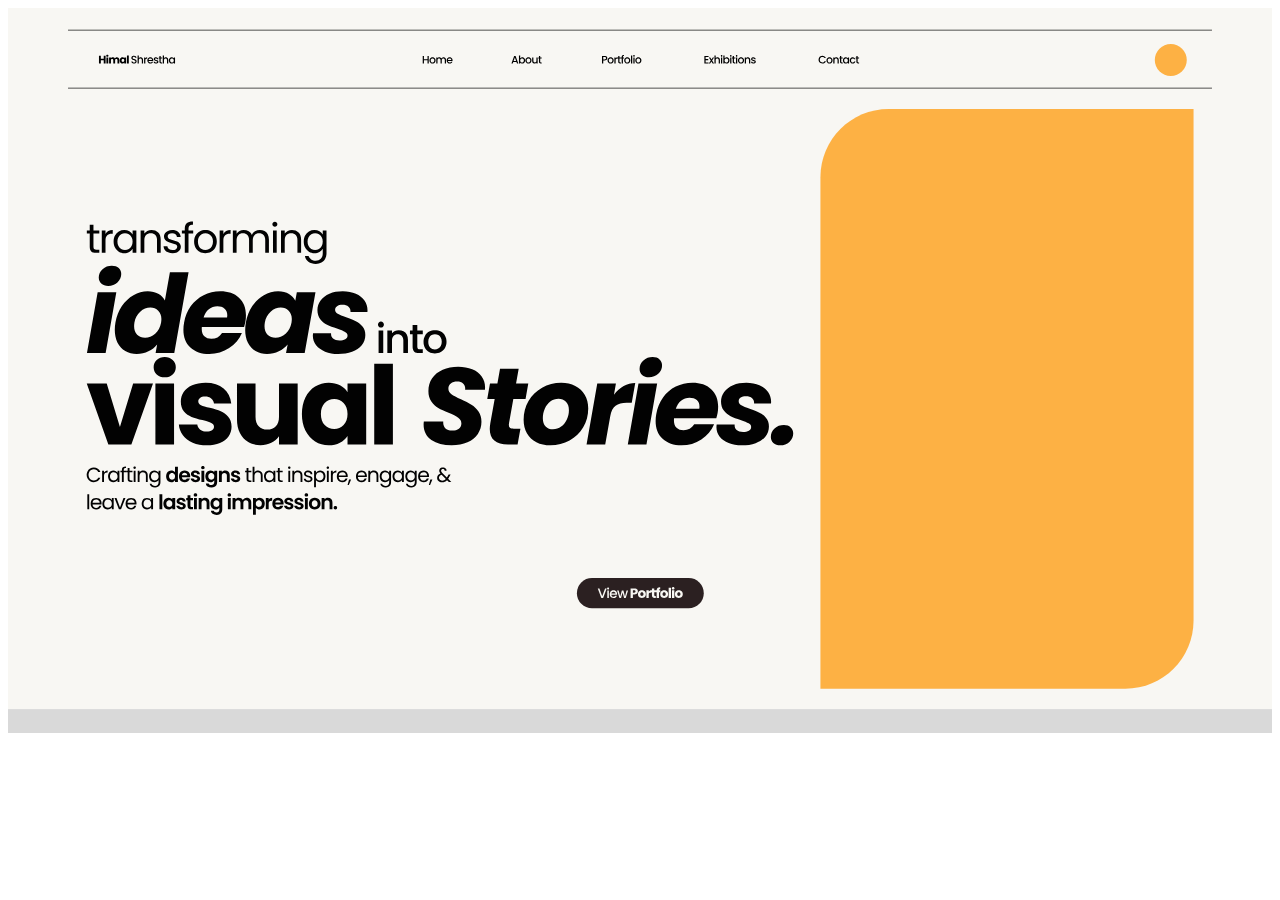
==== commit 8bbefa83: "sdfd" ====
--- a/index.html
+++ b/index.html
@@ -1,1031 +1,30 @@
-<!DOCTYPE html>
-<!--[if IE 8 ]><html class="no-js oldie ie8" lang="en"> <![endif]-->
-<!--[if IE 9 ]><html class="no-js oldie ie9" lang="en"> <![endif]-->
-<!--[if (gte IE 9)|!(IE)]><!--><html class="no-js" lang="en"> <!--<![endif]-->
-<head>
-
-   <!--- basic page needs
-   ================================================== -->
-   <meta charset="utf-8">
-	<title>Kards</title>
-	<meta name="description" content="">  
-	<meta name="author" content="">
-
-   <!-- mobile specific metas
-   ================================================== -->
-	<meta name="viewport" content="width=device-width, initial-scale=1, maximum-scale=1">
-
- 	<!-- CSS
-   ================================================== -->
-   <link rel="stylesheet" href="css/base.css">  
-   <link rel="stylesheet" href="css/main.css">
-   <link rel="stylesheet" href="css/vendor.css">     
-
-   <!-- script
-   ================================================== -->   
-	<script src="js/modernizr.js"></script>
-	<script src="js/pace.min.js"></script>
-
-   <!-- favicons
-	================================================== -->
-	<link rel="icon" type="image/png" href="favicon.png">
-
-</head>
-
-<body id="top">
-
-	<!-- header 
-   ================================================== -->
-   <header>   	
-   	<div class="row">
-
-   		<div class="top-bar">
-   			<a class="menu-toggle" href="#"><span>Menu</span></a>
-
-	   		<div class="logo">
-		         <a href="index.html">HIMAL</a>
-		      </div>		      
-
-		   	<nav id="main-nav-wrap">
-					<ul class="main-navigation">
-						<li class="current"><a class="smoothscroll"  href="#intro" title="">Home</a></li>
-						<li><a class="smoothscroll"  href="#about" title="">About</a></li>
-						<li><a class="smoothscroll"  href="#resume" title="">Resume</a></li>
-						<li><a class="smoothscroll"  href="#portfolio" title="">Portfolio</a></li>
-						<li><a class="smoothscroll"  href="#services" title="">Services</a></li>					
-						<li><a class="smoothscroll"  href="#contact" title="">Contact</a></li>	
-						<li><a href="styles.html" title="">Style Demo</a></li>				
-					</ul>
-				</nav>    		
-   		</div> <!-- /top-bar --> 
-   		
-   	</div> <!-- /row --> 		
-   </header> <!-- /header -->
-
-	<!-- intro section
-   ================================================== -->
-   <section id="intro">   
-
-   	<div class="intro-overlay"></div>	
-
-   	<div class="intro-content">
-   		<div class="row">
-
-   			<div class="col-twelve">
-
-	   			<h5>Hello, World.</h5>
-	   			<h1>I'm Juan Dela Cruz.</h1>
-
-	   			<p class="intro-position">
-	   				<span>Front-end Developer</span>
-	   				<span>UI/UX Designer</span> 
-	   			</p>
-
-	   			<a class="button stroke smoothscroll" href="#about" title="">More About Me</a>
-
-	   		</div>  
-   			
-   		</div>   		 		
-   	</div> <!-- /intro-content --> 
-
-   	<ul class="intro-social">        
-         <li><a href="#"><i class="fa fa-facebook"></i></a></li>
-         <li><a href="#"><i class="fa fa-behance"></i></a></li>
-         <li><a href="#"><i class="fa fa-twitter"></i></a></li>
-         <li><a href="#"><i class="fa fa-dribbble"></i></a></li>
-         <li><a href="#"><i class="fa fa-instagram"></i></a></li>
-      </ul> <!-- /intro-social -->      	
-
-   </section> <!-- /intro -->
-
-
-   <!-- about section
-   ================================================== -->
-   <section id="about">  
-
-   	<div class="row section-intro">
-   		<div class="col-twelve">
-
-   			<h5>About</h5>
-   			<h1>Let me introduce myself.</h1>
-
-   			<div class="intro-info">
-
-   				<img src="images/profile-pic.jpg" alt="Profile Picture">
-
-   				<p class="lead">Lorem ipsum Exercitation culpa qui dolor consequat exercitation fugiat laborum ex ea eiusmod ad do aliqua occaecat nisi ad irure sunt id pariatur Duis laboris amet exercitation veniam labore consectetur ea id quis eiusmod.</p>
-   			</div>   			
-
-   		</div>   		
-   	</div> <!-- /section-intro -->
-
-   	<div class="row about-content">
-
-   		<div class="col-six tab-full">
-
-   			<h3>Profile</h3>
-   			<p>Lorem ipsum Qui veniam ut consequat ex ullamco nulla in non ut esse in magna sint minim officia consectetur nisi commodo ea magna pariatur nisi cillum.</p>
-
-   			<ul class="info-list">
-   				<li>
-   					<strong>Fullname:</strong>
-   					<span>Juan Dela Cruz</span>
-   				</li>
-   				<li>
-   					<strong>Birth Date:</strong>
-   					<span>September 28, 1987</span>
-   				</li>
-   				<li>
-   					<strong>Job:</strong>
-   					<span>Freelancer, Frontend Developer</span>
-   				</li>
-   				<li>
-   					<strong>Website:</strong>
-   					<span>www.kardswebsite.com</span>
-   				</li>
-   				<li>
-   					<strong>Email:</strong>
-   					<span>me@kardswebsite.com</span>
-   				</li>
-
-   			</ul> <!-- /info-list -->
-
-   		</div>
-
-   		<div class="col-six tab-full">
-
-   			<h3>Skills</h3>
-   			<p>Lorem ipsum Qui veniam ut consequat ex ullamco nulla in non ut esse in magna sint minim officia consectetur nisi commodo ea magna pariatur nisi cillum.</p>
-
-				<ul class="skill-bars">
-				   <li>
-				   	<div class="progress percent90"><span>90%</span></div>
-				   	<strong>HTML5</strong>
-				   </li>
-				   <li>
-				   	<div class="progress percent85"><span>85%</span></div>
-				   	<strong>CSS3</strong>
-				   </li>
-				   <li>
-				   	<div class="progress percent70"><span>70%</span></div>
-				   	<strong>JQuery</strong>
-				   </li>
-				   <li>
-				   	<div class="progress percent95"><span>95%</span></div>
-				   	<strong>PHP</strong>
-				   </li>
-				   <li>
-
-				   	<div class="progress percent75"><span>75%</span></div>
-				   	<strong>Wordpress</strong>
-				   </li>
-      
-				</ul> <!-- /skill-bars -->		
-
-   		</div>
-
-   	</div>
-
-   	<div class="row button-section">
-   		<div class="col-twelve">
-   			<a href="#contact" title="Hire Me" class="button stroke smoothscroll">Hire Me</a>
-   			<a href="#" title="Download CV" class="button button-primary">Download CV</a>
-   		</div>   		
-   	</div>
-
-   </section> <!-- /process-->    
-
-
-   <!-- resume Section
-   ================================================== -->
-	<section id="resume" class="grey-section">
-
-		<div class="row section-intro">
-   		<div class="col-twelve">
-
-   			<h5>Resume</h5>
-   			<h1>More of my credentials.</h1>
-
-   			<p class="lead">Lorem ipsum Do commodo in proident enim in dolor cupidatat adipisicing dolore officia nisi aliqua incididunt Ut veniam lorem ipsum Consectetur ut in in eu do.</p>
-
-   		</div>   		
-   	</div> <!-- /section-intro--> 
-
-   	<div class="row resume-timeline">
-
-   		<div class="col-twelve resume-header">
-
-   			<h2>Work Experience</h2>
-
-   		</div> <!-- /resume-header -->
-
-   		<div class="col-twelve">
-
-   			<div class="timeline-wrap">
-
-   				<div class="timeline-block">
-
-	   				<div class="timeline-ico">
-	   					<i class="fa fa-graduation-cap"></i>
-	   				</div>
-
-	   				<div class="timeline-header">
-	   					<h3>UI Designer</h3>
-	   					<p>July 2015 - Present</p>
-	   				</div>
-
-	   				<div class="timeline-content">
-	   					<h4>Awesome Studio</h4>
-	   					<p>Lorem ipsum Occaecat do esse ex et dolor culpa nisi ex in magna consectetur nisi cupidatat laboris esse eiusmod deserunt aute do quis velit esse sed Ut proident cupidatat nulla esse cillum laborum occaecat nostrud sit dolor incididunt amet est occaecat nisi.</p>
-	   				</div>
-
-	   			</div> <!-- /timeline-block -->
-
-	   			<div class="timeline-block">
-
-	   				<div class="timeline-ico">
-	   					<i class="fa fa-graduation-cap"></i>
-	   				</div>
-
-	   				<div class="timeline-header">
-	   					<h3>Front-end Developer</h3>
-	   					<p>July 2014 - June 2015</p>
-	   				</div>
-
-	   				<div class="timeline-content">
-	   					<h4>Super Cool Agency</h4>
-	   					<p>Lorem ipsum Occaecat do esse ex et dolor culpa nisi ex in magna consectetur nisi cupidatat laboris esse eiusmod deserunt aute do quis velit esse sed Ut proident cupidatat nulla esse cillum laborum occaecat nostrud sit dolor incididunt amet est occaecat nisi incididunt.</p>
-	   				</div>
-
-	   			</div> <!-- /timeline-block -->
-
-	   			<div class="timeline-block">
-
-	   				<div class="timeline-ico">
-	   					<i class="fa fa-graduation-cap"></i>
-	   				</div>
-
-	   				<div class="timeline-header">
-	   					<h3>Web Designer</h3>
-	   					<p>May 2013 - June 2014</p>
-	   				</div>
-
-	   				<div class="timeline-content">
-	   					<h4>Great Designs Studio</h4>
-	   					<p>Lorem ipsum Occaecat do esse ex et dolor culpa nisi ex in magna consectetur nisi cupidatat laboris esse eiusmod deserunt aute do quis velit esse sed Ut proident cupidatat nulla esse cillum laborum occaecat nostrud sit dolor incididunt amet est occaecat nisi incididunt.</p>
-	   				</div>
-
-	   			</div> <!-- /timeline-block -->
-
-   			</div> <!-- /timeline-wrap -->   			
-
-   		</div> <!-- /col-twelve -->
-   		
-   	</div> <!-- /resume-timeline -->
-   	
-   	<div class="row resume-timeline">
-
-   		<div class="col-twelve resume-header">
-
-   			<h2>Education</h2>
-
-   		</div> <!-- /resume-header -->
-
-   		<div class="col-twelve">
-
-   			<div class="timeline-wrap">
-
-   				<div class="timeline-block">
-
-	   				<div class="timeline-ico">
-	   					<i class="fa fa-briefcase"></i>
-	   				</div>
-
-	   				<div class="timeline-header">
-	   					<h3>Master Degree</h3>
-	   					<p>July 2015 - Present</p>
-	   				</div>
-
-	   				<div class="timeline-content">
-	   					<h4>University of Life</h4>
-	   					<p>Lorem ipsum Occaecat do esse ex et dolor culpa nisi ex in magna consectetur nisi cupidatat laboris esse eiusmod deserunt aute do quis velit esse sed Ut proident cupidatat nulla esse cillum laborum occaecat nostrud sit dolor incididunt amet est occaecat nisi.</p>
-	   				</div>
-
-	   			</div> <!-- /timeline-block -->
-
-	   			<div class="timeline-block">
-
-	   				<div class="timeline-ico">
-	   					<i class="fa fa-briefcase"></i>
-	   				</div>
-
-	   				<div class="timeline-header">
-	   					<h3>Bachelor Degree</h3>
-	   					<p>July 2014 - June 2015</p>
-	   				</div>
-
-	   				<div class="timeline-content">
-	   					<h4>State Design University</h4>
-	   					<p>Lorem ipsum Occaecat do esse ex et dolor culpa nisi ex in magna consectetur nisi cupidatat laboris esse eiusmod deserunt aute do quis velit esse sed Ut proident cupidatat nulla esse cillum laborum occaecat nostrud sit dolor incididunt amet est occaecat nisi incididunt.</p>
-	   				</div>
-
-	   			</div> <!-- /timeline-block -->
-
-	   			<div class="timeline-block">
-
-	   				<div class="timeline-ico">
-	   					<i class="fa fa-briefcase"></i>
-	   				</div>
-
-	   				<div class="timeline-header">
-	   					<h3>Bachelor Degree</h3>
-	   					<p>May 2013 - June 2014</p>
-	   				</div>
-
-	   				<div class="timeline-content">
-	   					<h4>Design College</h4>
-	   					<p>Lorem ipsum Occaecat do esse ex et dolor culpa nisi ex in magna consectetur nisi cupidatat laboris esse eiusmod deserunt aute do quis velit esse sed Ut proident cupidatat nulla esse cillum laborum occaecat nostrud sit dolor incididunt amet est occaecat nisi incididunt.</p>
-	   				</div>
-
-	   			</div> <!-- /timeline-block -->
-
-   			</div> <!-- /timeline-wrap -->   			
-
-   		</div> <!-- /col-twelve -->
-   		
-   	</div> <!-- /resume-timeline -->
-		
-	</section> <!-- /features -->
-
-
-	<!-- Portfolio Section
-   ================================================== -->
-	<section id="portfolio">
-
-		<div class="row section-intro">
-   		<div class="col-twelve">
-
-   			<h5>Portfolio</h5>
-   			<h1>Check Out Some of My Works.</h1>
-
-   			<p class="lead">Lorem ipsum Do commodo in proident enim in dolor cupidatat adipisicing dolore officia nisi aliqua incididunt Ut veniam lorem ipsum Consectetur ut in in eu do.</p>
-
-   		</div>   		
-   	</div> <!-- /section-intro--> 
-
-   	<div class="row portfolio-content">
-
-   		<div class="col-twelve">
-
-   			<!-- portfolio-wrapper -->
-	         <div id="folio-wrapper" class="block-1-2 block-mob-full stack">
-
-	         	<div class="bgrid folio-item">
-	               <div class="item-wrap">
-	               	<img src="images/portfolio/liberty.jpg" alt="Liberty">
-	                  <a href="#modal-01" class="overlay">	                  	           
-	                     <div class="folio-item-table">
-	                     	<div class="folio-item-cell">
-		     					       <h3 class="folio-title">Liberty</h3>	     					    
-		     					    	 <span class="folio-types">
-		     					       	  Graphic Design
-		     					       </span>
-		     					   </div>	                      	
-	                     </div>                    
-	                  </a>
-	               </div>	               
-	        		</div> <!-- /folio-item -->
-
-	        		<div class="bgrid folio-item">
-	               <div class="item-wrap">
-	               	<img src="images/portfolio/shutterbug.jpg" alt="Shutterbug">
-	               	<a href="#modal-02" class="overlay">              		                  
-	                     <div class="folio-item-table">
-	                     	<div class="folio-item-cell">
-	                     		<h3 class="folio-title">Shutterbug</h3>	     					    
-		     					    	<span class="folio-types">
-		     					       	  Web Design
-		     					      </span>		     		
-		     					   </div> 	                      	
-	                     </div>                    
-	                  </a>
-	               </div>
-	        		</div> <!-- /folio-item -->
-
-	            <div class="bgrid folio-item">
-	               <div class="item-wrap">
-	               	<img src="images/portfolio/clouds.jpg"alt="Clouds">
-	                  <a href="#modal-03" class="overlay">             		                  
-	                     <div class="folio-item-table">
-	                     	<div class="folio-item-cell">
-	                     		<h3 class="folio-title">Clouds</h3>	     					    
-		     					    	<span class="folio-types">
-		     					       	  Web Design
-		     					      </span>		     		
-		     					   </div> 	                      	
-	                     </div>                    
-	                  </a>
-	               </div>
-	        		</div> <!-- /folio-item -->
-
-	            <div class="bgrid folio-item">
-	               <div class="item-wrap">
-	               	<img src="images/portfolio/beetle.jpg" alt="Beetle">
-	                  <a href="#modal-04" class="overlay">                  	                 
-	                     <div class="folio-item-table">
-	                     	<div class="folio-item-cell">
-	                     		<h3 class="folio-title">Beetle</h3>	     					    
-		     					    	<span class="folio-types">
-		     					       	  Branding
-		     					      </span>		     		
-		     					   </div>  	                      	
-	                     </div>                    
-	                  </a>
-	               </div>
-	        		</div> <!-- /folio-item -->     
-
-	        		<div class="bgrid folio-item">
-	               <div class="item-wrap">
-	               	<img src="images/portfolio/lighthouse.jpg" alt="Lighthouse">
-	                  <a href="#modal-05" class="overlay">             		                  
-	                     <div class="folio-item-table">
-	                     	<div class="folio-item-cell">
-	                     		<h3 class="folio-title">Lighthouse</h3>	     					    
-		     					    	<span class="folio-types">
-		     					       	  Web Development
-		     					      </span>		     		
-		     					   </div> 	                      	
-	                     </div>                    
-	                  </a>
-	               </div>
-	        		</div> <!-- /folio-item -->
-
-	            <div class="bgrid folio-item">
-	               <div class="item-wrap">
-	               	<img src="images/portfolio/salad.jpg" alt="Salad">
-	                  <a href="#modal-06" class="overlay">
-	                     <div class="folio-item-table">
-	                     	<div class="folio-item-cell">
-	                     		<h3 class="folio-title">Salad</h3>	     					    
-		     					    	<span class="folio-types">
-		     					       	  Branding
-		     					      </span>		     		
-		     					   </div>	                      	
-	                     </div>                    
-	                  </a>
-	               </div>
-	        		</div> <!-- /folio-item -->   
-
-	            <!-- modal popups - begin
-	            ============================================================= -->
-	            <div id="modal-01" class="popup-modal slider mfp-hide">	
-
-				     	<div class="media">
-				     		<img src="images/portfolio/modals/m-liberty.jpg" alt="" />
-				     	</div>      	
-
-					   <div class="description-box">
-					      <h4>Liberty</h4>		      
-					      <p>Proin gravida nibh vel velit auctor aliquet. Aenean sollicitudin, lorem quis bibendum auctor, nisi elit consequat ipsum, nec sagittis sem nibh id elit.</p>
-
-					      <div class="categories">Web Development</div>			               
-					   </div>
-
-			         <div class="link-box">
-			            <a href="http://www.behance.net">Details</a>
-					      <a href="#" class="popup-modal-dismiss">Close</a>
-			         </div>		      
-
-				   </div> <!-- /modal-01 -->
-
-				   <div id="modal-02" class="popup-modal slider mfp-hide">	
-
-				     	<div class="media">
-				     		<img src="images/portfolio/modals/m-shutterbug.jpg" alt="" />
-				     	</div>      	
-
-					   <div class="description-box">
-					      <h4>Shutterbug</h4>		      
-					      <p>Proin gravida nibh vel velit auctor aliquet. Aenean sollicitudin, lorem quis bibendum auctor, nisi elit consequat ipsum, nec sagittis sem nibh id elit.</p>
-
-					      <div class="categories">Web Design</div>			               
-					   </div>
-
-			         <div class="link-box">
-			            <a href="http://www.behance.net">Details</a>
-					      <a href="#" class="popup-modal-dismiss">Close</a>
-			         </div>		      
-
-				   </div> <!-- /modal-02 -->
-
-				   <div id="modal-03" class="popup-modal slider mfp-hide">	
-
-				     	<div class="media">
-				     		<img src="images/portfolio/modals/m-clouds.jpg" alt="" />
-				     	</div>      	
-
-					   <div class="description-box">
-					      <h4>Clouds</h4>		      
-					      <p>Proin gravida nibh vel velit auctor aliquet. Aenean sollicitudin, lorem quis bibendum auctor, nisi elit consequat ipsum, nec sagittis sem nibh id elit.</p>
-
-					      <div class="categories">Web Design</div>			               
-					   </div>
-
-			         <div class="link-box">
-			            <a href="http://www.behance.net">Details</a>
-					      <a href="#" class="popup-modal-dismiss">Close</a>
-			         </div>		      
-
-				   </div> <!-- /modal-03 -->
-
-				   <div id="modal-04" class="popup-modal slider mfp-hide">	
-
-				     	<div class="media">
-				     		<img src="images/portfolio/modals/m-beetle.jpg" alt="" />
-				     	</div>      	
-
-					   <div class="description-box">
-					      <h4>Beetle</h4>		      
-					      <p>Proin gravida nibh vel velit auctor aliquet. Aenean sollicitudin, lorem quis bibendum auctor, nisi elit consequat ipsum, nec sagittis sem nibh id elit.</p>
-
-					      <div class="categories">Branding</div>			               
-					   </div>
-
-			         <div class="link-box">
-			            <a href="http://www.behance.net">Details</a>
-					      <a href="#" class="popup-modal-dismiss">Close</a>
-			         </div>		      
-
-				   </div> <!-- /modal-04 -->
-
-				   <div id="modal-05" class="popup-modal slider mfp-hide">	
-
-				     	<div class="media">
-				     		<img src="images/portfolio/modals/m-lighthouse.jpg" alt="" />
-				     	</div>      	
-
-					   <div class="description-box">
-					      <h4>Lighthouse</h4>		      
-					      <p>Proin gravida nibh vel velit auctor aliquet. Aenean sollicitudin, lorem quis bibendum auctor, nisi elit consequat ipsum, nec sagittis sem nibh id elit.</p>
-
-					      <div class="categories">Web Development</div>			               
-					   </div>
-
-			         <div class="link-box">
-			            <a href="http://www.behance.net">Details</a>
-					      <a href="#" class="popup-modal-dismiss">Close</a>
-			         </div>		      
-
-				   </div> <!-- /modal-05 -->
-
-				   <div id="modal-06" class="popup-modal slider mfp-hide">	
-
-				     	<div class="media">
-				     		<img src="images/portfolio/modals/m-salad.jpg" alt="" />
-				     	</div>      	
-
-					   <div class="description-box">
-					      <h4>Salad</h4>		      
-					      <p>Proin gravida nibh vel velit auctor aliquet. Aenean sollicitudin, lorem quis bibendum auctor, nisi elit consequat ipsum, nec sagittis sem nibh id elit.</p>
-
-					      <div class="categories">Branding</div>			               
-					   </div>
-
-			         <div class="link-box">
-			            <a href="http://www.behance.net">Details</a>
-					      <a href="#" class="popup-modal-dismiss">Close</a>
-			         </div>		      
-
-				   </div> <!-- /modal-06 -->
-
-
-				   <!-- modal popups - end
-	            ============================================================= -->
-
-	         </div> <!-- /portfolio-wrapper --> 
-
-   		</div>  <!-- /twelve -->   
-
-   	</div> <!-- /portfolio-content --> 
-		
-	</section> <!-- /portfolio --> 
-
-
-	<!-- CTA Section
-   ================================================== -->
-	<section id="cta" class="grey-section">
-
-   	<div class="row cta-content">
-
-   		<div class="col-twelve section-ads">  
-
-	     		<h2 class="h01"><a href="http://www.dreamhost.com/r.cgi?287326|STYLESHOUT">Styleshout Recommends Dreamhost.</a></h2>
-
-		      <p class="lead">
-		      Looking for an awesome and reliable webhosting? Try <a href="http://www.dreamhost.com/r.cgi?287326|STYLESHOUT"><span>DreamHost</span></a>.
-				Get <span>$50 off</span> when you sign up with the promocode <span>styleshout</span>. 
-				<!-- Simply type	the promocode in the box labeled “Promo Code” when placing your order. -->	
-				</p>
-
-				<div class="action">
-			      <a class="button button-primary large" href="http://www.dreamhost.com/r.cgi?287326|STYLESHOUT">Sign Up Now</a>
-		      </div>		     	
-
-   		</div>
-
-   	</div> <!-- /cta-content -->
-
-   </section> <!-- /cta --> 
-
-	
-	<!-- services Section
-   ================================================== -->
-	<section id="services">
-
-		<div class="overlay"></div>
-
-		<div class="row section-intro">
-   		<div class="col-twelve">
-
-   			<h5>Services</h5>
-   			<h1>What Can I Do For You?</h1>
-
-   			<p class="lead">Lorem ipsum Do commodo in proident enim in dolor cupidatat adipisicing dolore officia nisi aliqua incididunt Ut veniam lorem ipsum Consectetur ut in in eu do.</p>
-
-   		</div>   		
-   	</div> <!-- /section-intro -->
-
-   	<div class="row services-content">
-
-   		<div id="owl-slider" class="owl-carousel services-list">
-
-	      	<div class="service">	
-
-	      		<span class="icon"><i class="icon-earth"></i></span>            
-
-	            <div class="service-content">	
-
-	            	 <h3>Webdesign</h3>
-
-		            <p class="desc">Sed ut perspiciatis unde omnis iste natus error sit voluptatem accusantium doloremque laudantium, totam rem aperiam, eaque ipsa quae ab illo inventore veritatis et quasi architecto beatae vitae dicta sunt explicabo. Nemo enim ipsam voluptatem quia voluptas sit aspernatur aut odit aut fugit.
-	         		</p>
-	         		
-	         	</div> 	         	 
-
-				</div> <!-- /service -->
-
-				<div class="service">	
-
-					<span class="icon"><i class="icon-window"></i></span>                          
-
-	            <div class="service-content">	
-
-	            	<h3>Web Development</h3>  
-
-		            <p class="desc">Sed ut perspiciatis unde omnis iste natus error sit voluptatem accusantium doloremque laudantium, totam rem aperiam, eaque ipsa quae ab illo inventore veritatis et quasi architecto beatae vitae dicta sunt explicabo. Nemo enim ipsam voluptatem quia voluptas sit aspernatur aut odit aut fugit.
-	         		</p>
-
-	            </div>	                          
-
-			   </div> <!-- /service -->
-
-			   <div class="service">
-
-			   	<span class="icon"><i class="icon-paint-brush"></i></span>		            
-
-	            <div class="service-content">
-
-	            	<h3>Branding</h3>
-
-		            <p class="desc">Sed ut perspiciatis unde omnis iste natus error sit voluptatem accusantium doloremque laudantium, totam rem aperiam, eaque ipsa quae ab illo inventore veritatis et quasi architecto beatae vitae dicta sunt explicabo. Nemo enim ipsam voluptatem quia voluptas sit aspernatur aut odit aut fugit.
-	        			</p> 
-
-	            </div> 	            	               
-
-			   </div> <!-- /service -->
-
-				<div class="service">
-
-					<span class="icon"><i class="icon-toggles"></i></span>	              
-
-	            <div class="service-content">
-
-	            	<h3>UI/UX Design</h3>
-
-		            <p class="desc">Sed ut perspiciatis unde omnis iste natus error sit voluptatem accusantium doloremque laudantium, totam rem aperiam, eaque ipsa quae ab illo inventore veritatis et quasi architecto beatae vitae dicta sunt explicabo. Nemo enim ipsam voluptatem quia voluptas sit aspernatur aut odit aut fugit.
-	         		</p> 
-	         		
-	            </div>                
-
-				</div> <!-- /service -->
-
-			   <div class="service">
-
-			   	<span class="icon"><i class="icon-image"></i></span>	            
-
-	            <div class="service-content">
-
-	            	<h3>Graphics Design</h3>
-
-		            <p class="desc">Sed ut perspiciatis unde omnis iste natus error sit voluptatem accusantium doloremque laudantium, totam rem aperiam, eaque ipsa quae ab illo inventore veritatis et quasi architecto beatae vitae dicta sunt explicabo. Nemo enim ipsam voluptatem quia voluptas sit aspernatur aut odit aut fugit.
-	        			</p> 
-
-	            </div>	               
-
-			   </div> <!-- /service -->
-
-			   <div class="service">
-
-			   	<span class="icon"><i class="icon-chat"></i></span>	   	           
-
-	            <div class="service-content">
-
-	            	 <h3>Consultancy</h3>
-
-		            <p class="desc">Sed ut perspiciatis unde omnis iste natus error sit voluptatem accusantium doloremque laudantium, totam rem aperiam, eaque ipsa quae ab illo inventore veritatis et quasi architecto beatae vitae dicta sunt explicabo. Nemo enim ipsam voluptatem quia voluptas sit aspernatur aut odit aut fugit.
-	        			</p> 
-	        			
-	            </div>	               
-
-			   </div> <!-- /service -->
-
-	      </div> <!-- /services-list -->
-   		
-   	</div> <!-- /services-content -->
-		
-	</section> <!-- /services -->	
-
-
-	<!-- stats Section
-   ================================================== -->
-	<section id="stats" class="count-up">
-
-		<div class="row">
-			<div class="col-twelve">
-
-				<div class="block-1-6 block-s-1-3 block-tab-1-2 block-mob-full stats-list">
-
-					<div class="bgrid stat">
-
-						<div class="icon-part">
-							<i class="icon-pencil-ruler"></i>
-						</div>
-
-						<h3 class="stat-count">
-							1500
-						</h3>
-
-						<h5 class="stat-title">
-							Projects Completed
-						</h5>
-
-					</div> <!-- /stat -->					
-
-					<div class="bgrid stat">
-
-						<div class="icon-part">
-							<i class="icon-users"></i>
-						</div>
-
-						<h3 class="stat-count">
-							900
-						</h3>
-
-						<h5 class="stat-title">
-							Happy Clients
-						</h5>
-
-					</div> <!-- /stat -->
-
-					<div class="bgrid stat">
-
-						<div class="icon-part">
-							<i class="icon-badge"></i>
-						</div>
-
-						<h3 class="stat-count">
-							200
-						</h3>
-
-						<h5 class="stat-title">
-							Awards Received
-						</h5>
-
-					</div> <!-- /stat -->									
-
-					<div class="bgrid stat">
-
-						<div class="icon-part">
-							<i class="icon-light-bulb"></i>
-						</div>
-
-						<h3 class="stat-count">
-							120
-						</h3>
-
-						<h5 class="stat-title">
-							Crazy Ideas
-						</h5>
-
-					</div> <!-- /stat -->
-
-					<div class="bgrid stat">
-
-						<div class="icon-part">
-							<i class="icon-cup"></i>
-						</div>
-
-						<h3 class="stat-count">
-							1500
-						</h3>
-
-						<h5 class="stat-title">
-							Coffee Cups
-						</h5>
-
-					</div> <!-- /stat -->
-
-					<div class="bgrid stat">
-
-						<div class="icon-part">
-							<i class="icon-clock"></i>
-						</div>
-
-						<h3 class="stat-count">
-							7200
-						</h3>
-
-						<h5 class="stat-title">
-							Hours
-						</h5>
-
-					</div> <!-- /stat -->
-
-				</div> <!-- /stats-list -->
-
-			</div> <!-- /twelve -->
-		</div> <!-- /row -->
-
-	</section> <!-- /stats -->
-
-	
-   <!-- contact
-   ================================================== -->
-	<section id="contact">
-
-		<div class="row section-intro">
-   		<div class="col-twelve">
-
-   			<h5>Contact</h5>
-   			<h1>I'd Love To Hear From You.</h1>
-
-   			<p class="lead">Lorem ipsum Do commodo in proident enim in dolor cupidatat adipisicing dolore officia nisi aliqua incididunt Ut veniam lorem ipsum Consectetur ut in in eu do.</p>
-
-   		</div> 
-   	</div> <!-- /section-intro -->
-
-   	<div class="row contact-form">
-
-   		<div class="col-twelve">
-
-            <!-- form -->
-            <form name="contactForm" id="contactForm" method="post" action="">
-      			<fieldset>
-
-                  <div class="form-field">
- 						   <input name="contactName" type="text" id="contactName" placeholder="Name" value="" minlength="2" required="">
-                  </div>
-                  <div class="form-field">
-	      			   <input name="contactEmail" type="email" id="contactEmail" placeholder="Email" value="" required="">
-	               </div>
-                  <div class="form-field">
-	     				   <input name="contactSubject" type="text" id="contactSubject" placeholder="Subject" value="">
-	               </div>                       
-                  <div class="form-field">
-	                 	<textarea name="contactMessage" id="contactMessage" placeholder="message" rows="10" cols="50" required=""></textarea>
-	               </div>                      
-                 <div class="form-field">
-                     <button class="submitform">Submit</button>
-                     <div id="submit-loader">
-                        <div class="text-loader">Sending...</div>                             
-       				      <div class="s-loader">
-								  	<div class="bounce1"></div>
-								  	<div class="bounce2"></div>
-								  	<div class="bounce3"></div>
-								</div>
-							</div>
-                  </div>
-
-      			</fieldset>
-      		</form> <!-- Form End -->
-
-            <!-- contact-warning -->
-            <div id="message-warning">            	
-            </div>            
-            <!-- contact-success -->
-      		<div id="message-success">
-               <i class="fa fa-check"></i>Your message was sent, thank you!<br>
-      		</div>
-
-         </div> <!-- /col-twelve -->
-   		
-   	</div> <!-- /contact-form -->
-
-   	<div class="row contact-info">
-
-   		<div class="col-four tab-full">
-
-   			<div class="icon">
-   				<i class="icon-pin"></i>
-   			</div>
-
-   			<h5>Where to find me</h5>
-
-   			<p>
-            1600 Amphitheatre Parkway<br>
-            Mountain View, CA<br>
-            94043 US
-            </p>
-
-   		</div>
-
-   		<div class="col-four tab-full collapse">
-
-   			<div class="icon">
-   				<i class="icon-mail"></i>
-   			</div>
-
-   			<h5>Email Me At</h5>
-
-   			<p>someone@kardswebsite.com<br>
-			   	info@kardswebsite.com			     
-			   </p>
-
-   		</div>
-
-   		<div class="col-four tab-full">
-
-   			<div class="icon">
-   				<i class="icon-phone"></i>
-   			</div>
-
-   			<h5>Call Me At</h5>
-
-   			<p>Phone: (+63) 555 1212<br>
-			   	Mobile: (+63) 555 0100<br>
-			     	Fax: (+63) 555 0101
-			   </p>
-
-   		</div>
-   		
-   	</div> <!-- /contact-info -->
-		
-	</section> <!-- /contact -->
-
-
-   <!-- footer
-   ================================================== -->
-
-   <footer>
-     	<div class="row">
-
-     		<div class="col-six tab-full pull-right social">
-
-     			<ul class="footer-social">        
-			      <li><a href="#"><i class="fa fa-facebook"></i></a></li>
-			      <li><a href="#"><i class="fa fa-behance"></i></a></li>
-			      <li><a href="#"><i class="fa fa-twitter"></i></a></li>
-			      <li><a href="#"><i class="fa fa-dribbble"></i></a></li>
-			      <li><a href="#"><i class="fa fa-instagram"></i></a></li>
-			   </ul> 
-	      		
-	      </div>
-
-      	<div class="col-eight tab-full">
-	      	<div class="copyright">
-		        	<span>© Copyright 2018 </span> 
-		        	<span>Design by <a href="http://www.styleshout.com/">styleshout</a></span> 
-		        	<span>Distributed by <a href="https://themewagon.com/">themewagon</a></span>	         	
-		         </div>		                  
-	      	</div>
-
-	      	<div id="go-top">
-		         <a class="smoothscroll" title="Back to Top" href="#top"><i class="fa fa-long-arrow-up"></i></a>
-		      </div>
-
-      	</div> <!-- /row -->     	
-   </footer>  
-
-   <div id="preloader"> 
-    	<div id="loader"></div>
-   </div> 
-
-   <!-- Java Script
-   ================================================== --> 
-   <script src="js/jquery-2.1.3.min.js"></script>
-   <script src="js/plugins.js"></script>
-   <script src="js/main.js"></script>
-
-</body>
-
-</html>
+<!DOCTYPE html>
+<html lang="en">
+
+<head>
+    <meta charset="UTF-8">
+    <meta name="viewport" content="width=device-width, initial-scale=1.0">
+    <title>Himal Shrestha - Portfolio</title>
+    <link rel="icon" type="image/x-icon" href="Icon.png">
+
+    <style>
+        .container {
+            position: relative;
+        }
+
+
+
+        img {
+            width: 100%;
+            height: auto;
+        }
+    </style>
+</head>
+
+<body>
+    <div class="container">
+        <img src="Desktop.svg" alt="Cinque Terre" width="1000" height="300">
+    </div>
+</body>
+
+</html>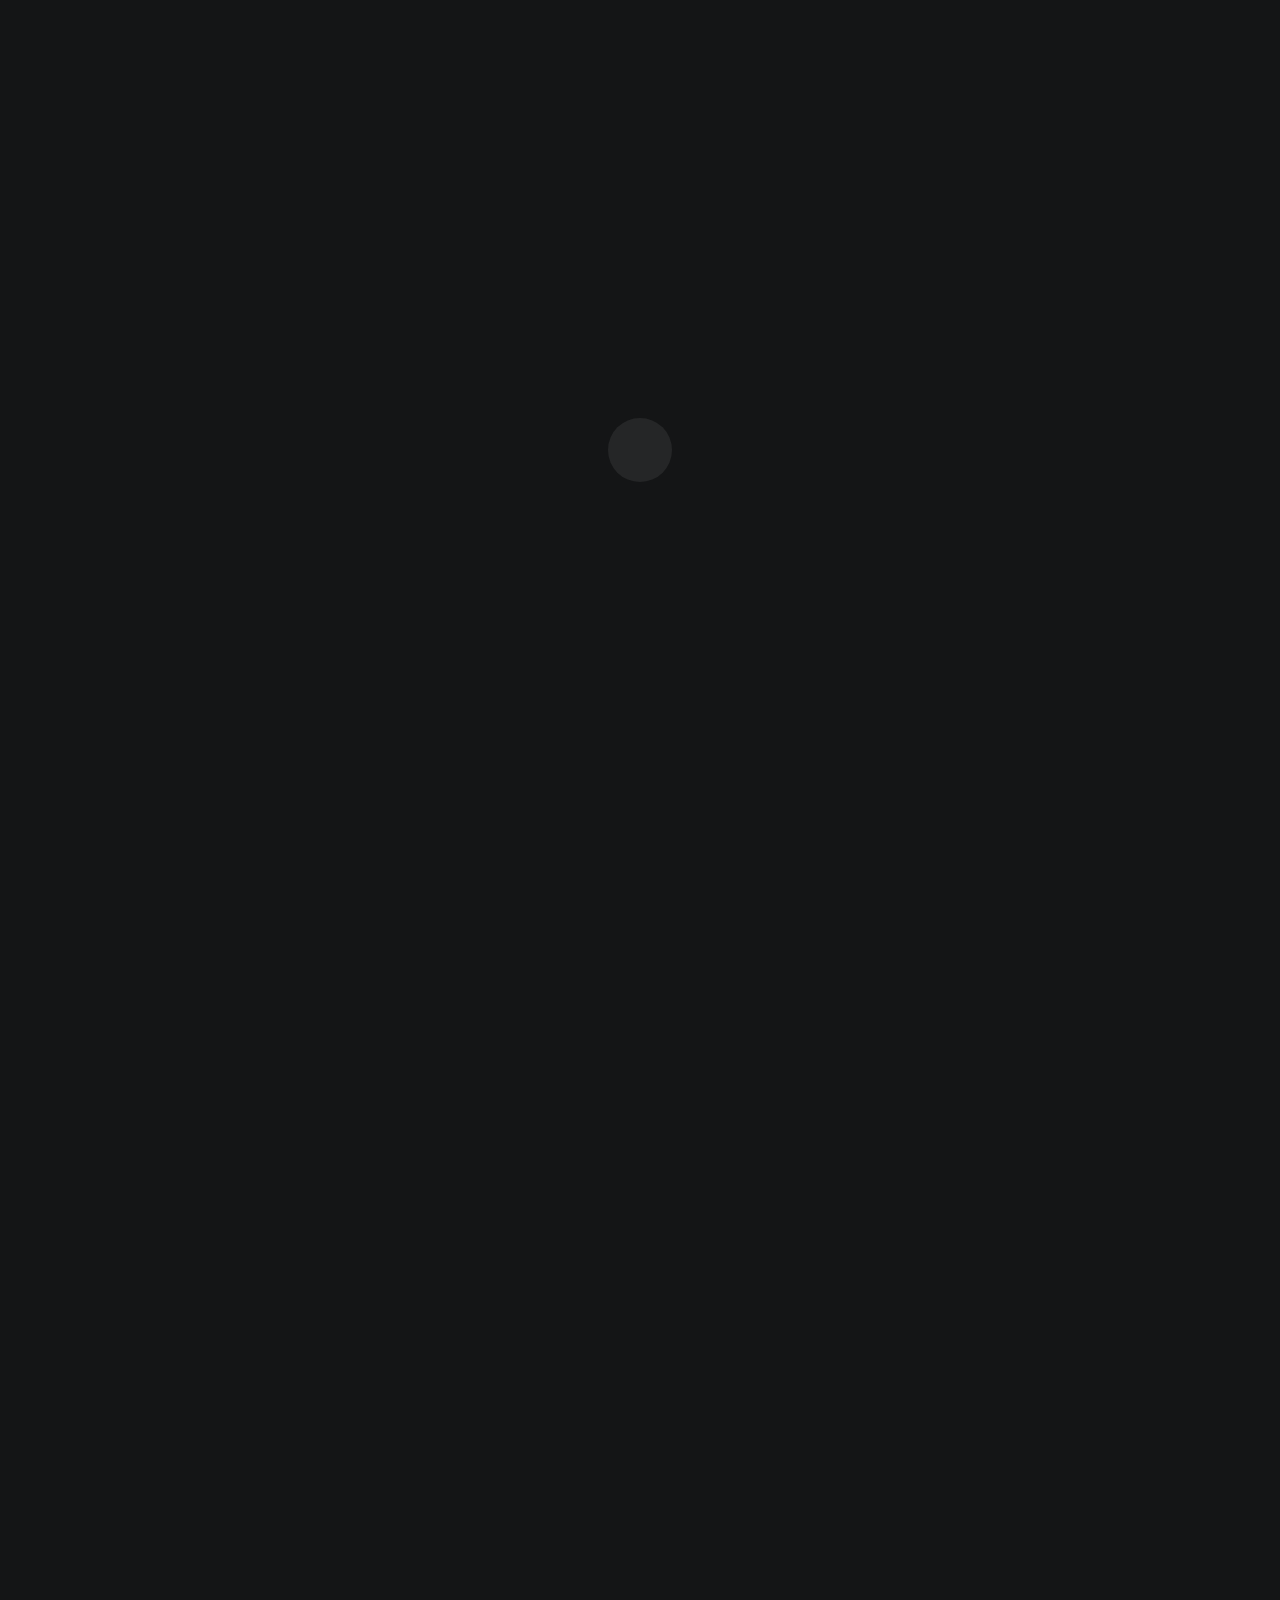
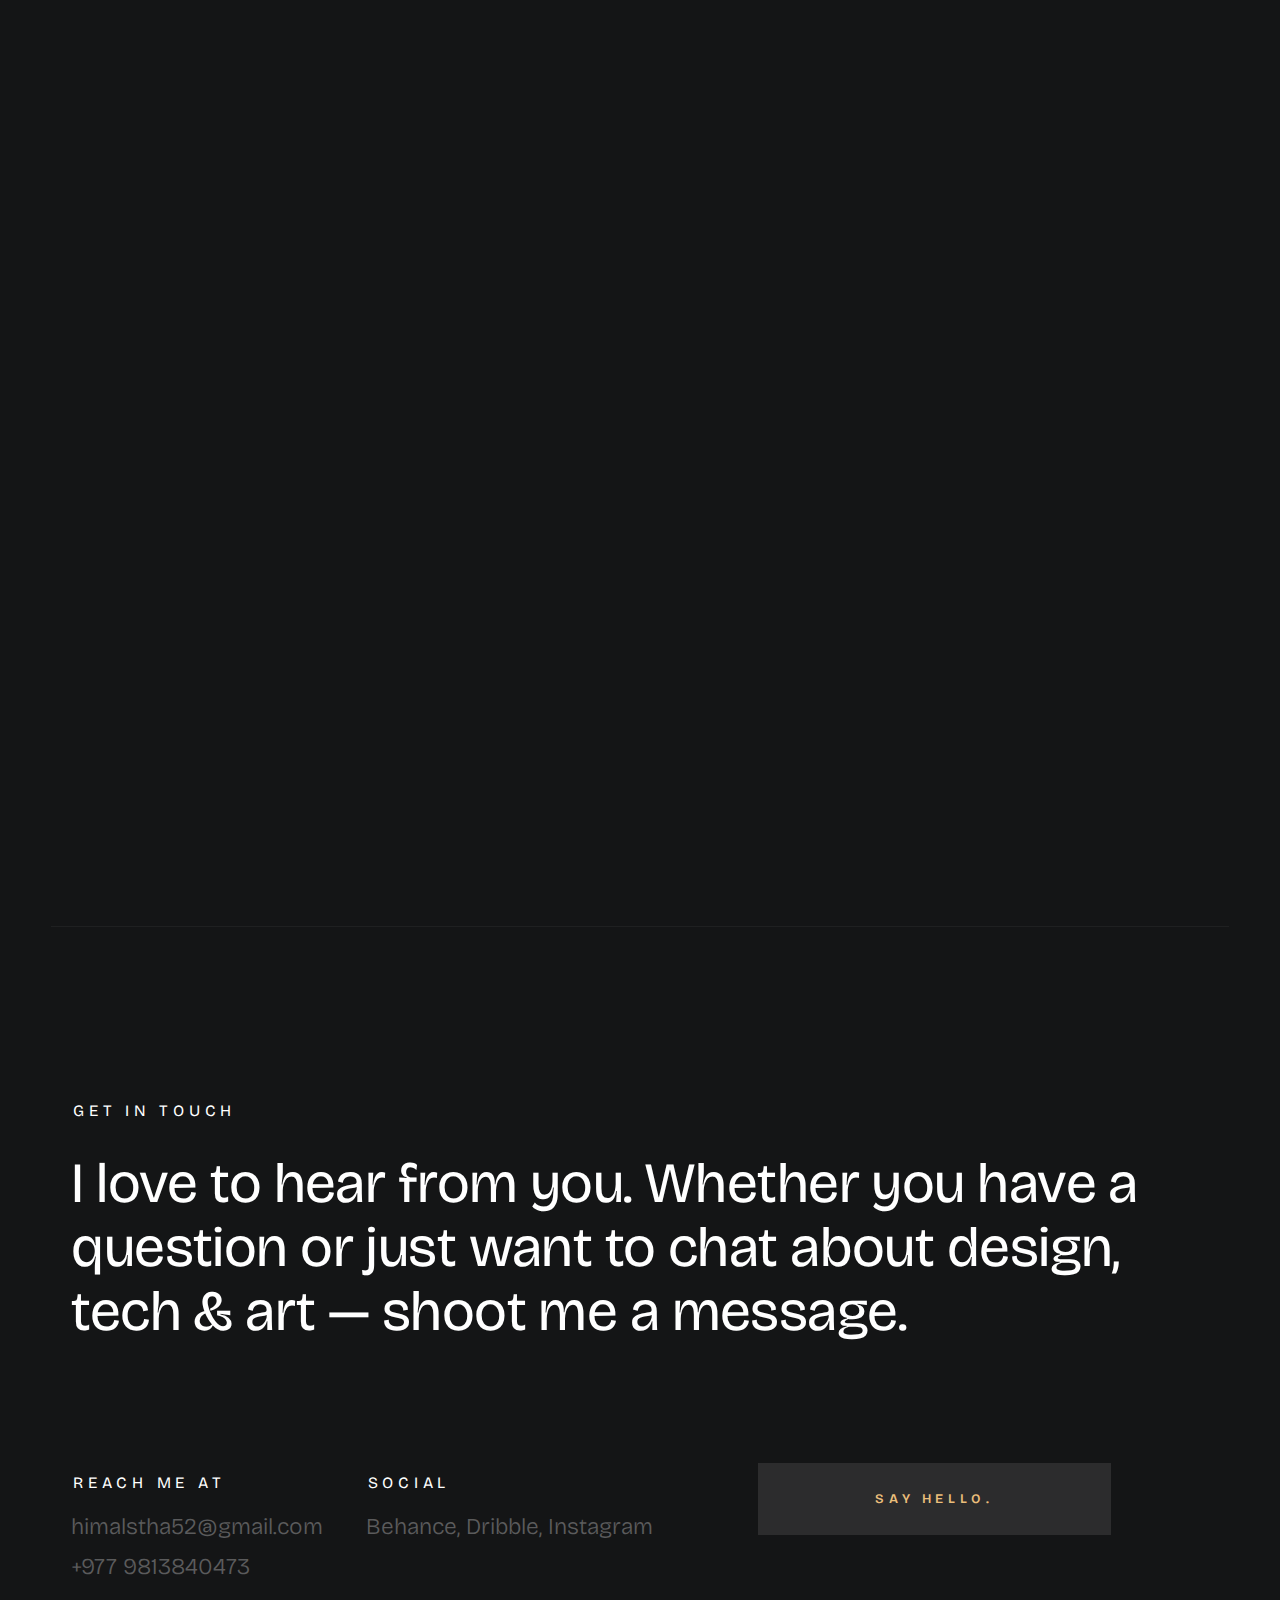
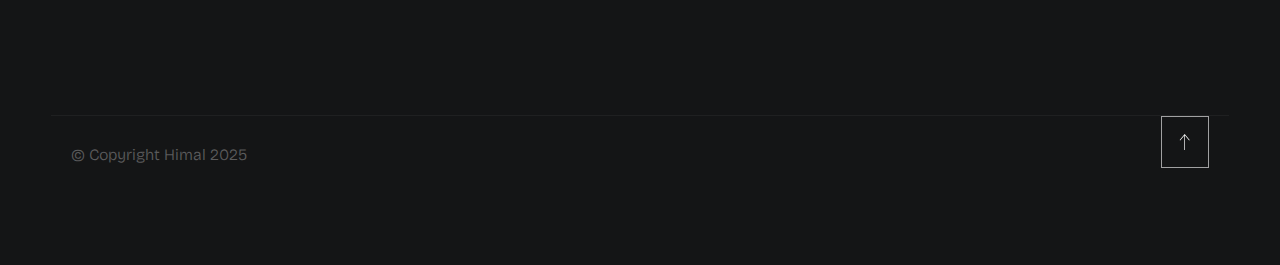
==== commit 0685eef6: "jfd" ====
--- a/index.html
+++ b/index.html
@@ -1,30 +1,765 @@
 <!DOCTYPE html>
-<html lang="en">
+<html class="no-js ss-preload" lang="en">
 
 <head>
-    <meta charset="UTF-8">
-    <meta name="viewport" content="width=device-width, initial-scale=1.0">
-    <title>Himal Shrestha - Portfolio</title>
-    <link rel="icon" type="image/x-icon" href="Icon.png">
-
-    <style>
-        .container {
-            position: relative;
-        }
-
-
-
-        img {
-            width: 100%;
-            height: auto;
-        }
-    </style>
+
+    <!--- basic page needs
+    ================================================== -->
+    <meta charset="utf-8">
+    <title>Himal Shrestha</title>
+    <meta name="description" content="">
+    <meta name="author" content="">
+
+    <!-- mobile specific metas
+    ================================================== -->
+    <meta name="viewport" content="width=device-width, initial-scale=1">
+
+    <!-- CSS
+    ================================================== -->
+    <link rel="stylesheet" href="css/vendor.css">
+    <link rel="stylesheet" href="css/styles.css">
+
+    <!-- favicons
+    ================================================== -->
+    <link rel="apple-touch-icon" sizes="180x180" href="apple-touch-icon.png">
+    <link rel="icon" type="image/png" sizes="32x32" href="favicon-32x32.png">
+    <link rel="icon" type="image/png" sizes="16x16" href="favicon-16x16.png">
+    <link rel="manifest" href="site.webmanifest">
+
 </head>
 
-<body>
-    <div class="container">
-        <img src="Desktop.svg" alt="Cinque Terre" width="1000" height="300">
+<body id="top">
+
+
+    <!-- # preloader
+    ================================================== -->
+    <div id="preloader">
+        <div id="loader">
+        </div>
     </div>
+
+
+    <!-- # page wrap
+    ================================================== -->
+    <div class="s-pagewrap">
+
+        <div class="circles">
+            <span></span>
+            <span></span>
+            <span></span>
+            <span></span>
+            <span></span>
+        </div>
+
+
+        <!-- ## site header 
+        ================================================== -->
+        <header class="s-header">
+
+            <div class="header-mobile">
+                <span class="mobile-home-link"><a href="index.html">Luther.</a></span>
+                <a class="mobile-menu-toggle" href="#0"><span>Menu</span></a>
+            </div>
+
+            <div class="row wide main-nav-wrap">
+                <nav class="column lg-12 main-nav">
+                    <ul>
+                        <li><a href="index.html" class="home-link">Himal.</a></li>
+                        <li class="current"><a href="#intro" class="smoothscroll">Intro</a></li>
+                        <li><a href="#about" class="smoothscroll">About</a></li>
+                        <li><a href="#works" class="smoothscroll">Works</a></li>
+                        <li><a href="#contact" class="smoothscroll">Say Hello</a></li>
+                    </ul>
+                </nav>
+            </div>
+
+        </header> <!-- end s-header -->
+
+
+        <!-- ## main content
+        ==================================================- -->
+        <main class="s-content">
+
+
+            <!-- ### intro
+            ================================================== -->
+            <section id="intro" class="s-intro target-section">
+
+                <div class="row intro-content wide">
+
+                    <div class="column">
+                        <div class="text-pretitle with-line">
+                            Hello.
+                        </div>
+
+                        <h1 class="text-huge-title">
+                            I am Himal, <br>
+                            a Graphic designer <br>
+                            & Motion Designer <br>
+                            based
+                            in Nepal.
+                        </h1>
+                    </div>
+
+                    <ul class="intro-social">
+                        <li><a href="#0">Behance</a></li>
+                        <li><a href="#0">Twitter</a></li>
+                        <li><a href="#0">Dribbble</a></li>
+                        <li><a href="#0">Instagram</a></li>
+                    </ul>
+
+                </div> <!-- end intro content -->
+
+                <a href="#about" class="intro-scrolldown smoothscroll">
+                    <svg width="24" height="24" viewBox="0 0 24 24" xmlns="http://www.w3.org/2000/svg"
+                        fill-rule="evenodd" clip-rule="evenodd">
+                        <path
+                            d="M11 21.883l-6.235-7.527-.765.644 7.521 9 7.479-9-.764-.645-6.236 7.529v-21.884h-1v21.883z" />
+                    </svg>
+                </a>
+
+            </section> <!-- end s-intro -->
+
+
+            <!-- ### about
+            ================================================== -->
+            <section id="about" class="s-about target-section">
+
+
+                <div class="row about-info wide" data-animate-block>
+
+                    <div class="column lg-6 md-12 about-info__pic-block">
+                        <img src="images/about-photo.jpg"
+                            srcset="images/about-photo.jpg 1x, images/about-photo@2x.jpg 2x" alt=""
+                            class="about-info__pic" data-animate-el>
+                    </div>
+
+                    <div class="column lg-6 md-12">
+                        <div class="about-info__text">
+
+                            <h2 class="text-pretitle with-line" data-animate-el>
+                                About
+                            </h2>
+                            <p class="attention-getter" data-animate-el>
+                                I’m Himal Shrestha, a dedicated Graphic and Motion Designer based in Nepal. With a
+                                passion for crafting visually
+                                compelling designs and captivating motion graphics, I bring creativity and precision to
+                                every project I work on. My work
+                                blends artistic vision with technical expertise, allowing me to create designs that not
+                                only look great but also
+                                communicate effectively. From branding and illustration to animations and storytelling,
+                                I thrive on turning ideas into
+                                impactful visuals that inspire and engage.
+                            </p>
+                            <a href="#0" class="btn btn--medium u-fullwidth" data-animate-el>Download CV</a>
+
+                        </div>
+                    </div>
+                </div> <!-- about-info -->
+
+
+                <div class="row about-expertise" data-animate-block>
+                    <div class="column lg-12">
+
+                        <h2 class="text-pretitle" data-animate-el>Expertise</h2>
+
+                        <ul class="skills-list h1" data-animate-el>
+                            <li>Poster Design</li>
+                            <li>Logo Design</li>
+                            <li>Branding Identity</li>
+                            <li>Motion Design</li>
+                            <li>Package Design</li>
+                            <li>Illustration</li>
+                            <li>Photography</li>
+
+
+                        </ul>
+
+                    </div>
+                </div> <!-- end about-expertise -->
+
+
+                <div class="row about-timelines" data-animate-block>
+
+                    <div class="column lg-6 tab-12">
+
+                        <h2 class="text-pretitle" data-animate-el>
+                            Experience
+                        </h2>
+
+                        <div class="timeline" data-animate-el>
+
+                            <div class="timeline__block">
+                                <div class="timeline__bullet"></div>
+                                <div class="timeline__header">
+                                    <h4 class="timeline__title">Prakash Churh</h3>
+                                        <h5 class="timeline__meta">Social Media Post Design</h5>
+                                        <p class="timeline__timeframe">August 2022 - Present</p>
+                                </div>
+                                <div class="timeline__desc">
+                                    <p>I design social media posts for Prakash Church, creating visually engaging
+                                        content that reflects the church's mission.
+                                        My work includes incorporating photography to capture meaningful moments,
+                                        helping strengthen the church's digital
+                                        presence and fostering a deeper connection with the audience.</p>
+                                </div>
+                            </div>
+
+                            <div class="timeline__block">
+                                <div class="timeline__bullet"></div>
+                                <div class="timeline__header">
+                                    <h4 class="timeline__title">GNX Studio</h4>
+                                    <h5 class="timeline__meta">Graphic, Motion Designer</h5>
+                                    <p class="timeline__timeframe">March 2024 - Janurary 2025</p>
+                                </div>
+                                <div class="timeline__desc">
+                                    <p>At GNX Studio, I design graphics and create motion animations that bring ideas to
+                                        life. My work focuses on delivering
+                                        visually engaging content that effectively communicates messages across various
+                                        platforms.</p>
+                                </div>
+                            </div>
+
+                        </div> <!-- end timeline -->
+
+                    </div> <!-- end column -->
+
+                    <div class="column lg-6 tab-12">
+
+                        <h2 class="text-pretitle" data-animate-el>
+                            Education
+                        </h2>
+
+                        <div class="timeline" data-animate-el>
+
+                            <div class="timeline__block">
+                                <div class="timeline__bullet"></div>
+                                <div class="timeline__header">
+                                    <h4 class="timeline__title">LRI School</h3>
+                                        <h5 class="timeline__meta">+2 in Physics Science</h5>
+                                        <p class="timeline__timeframe">2022</p>
+                                </div>
+                                <div class="timeline__desc">
+                                    <p>Lorem ipsum Occaecat do esse ex et dolor culpa nisi ex in magna consectetur nisi
+                                        cupidatat laboris esse eiusmod deserunt aute do quis velit esse sed Ut proident
+                                        cupidatat nulla esse cillum laborum occaecat nostrud sit dolor incididunt amet
+                                        est occaecat nisi.</p>
+                                </div>
+                            </div>
+
+                            <div class="timeline__block">
+                                <div class="timeline__bullet"></div>
+                                <div class="timeline__header">
+                                    <h4 class="timeline__title">Adobe Illustrator Mega Course</h4>
+                                    <h5 class="timeline__meta">hub.92learns.com</h5>
+                                    <p class="timeline__timeframe">2024</p>
+                                </div>
+                                <div class="timeline__desc">
+                                    <p>Completed the Adobe Illustrator Mega Course at hub.92learns.com in 2024, gaining
+                                        advanced skills in vector design and
+                                        illustration, enhancing my ability to create detailed, professional graphics.
+                                    </p>
+                                </div>
+                            </div>
+
+                        </div> <!-- end timeline -->
+
+                    </div> <!-- end column -->
+
+
+                </div> <!-- end about-timelines -->
+
+            </section> <!-- end s-about -->
+
+
+            <!-- ### works
+            ================================================== -->
+            <section id="works" class="s-works target-section">
+
+
+                <div class="row works-portfolio">
+
+                    <div class="column lg-12" data-animate-block>
+
+                        <h2 class="text-pretitle" data-animate-el>
+                            Recent Works
+                        </h2>
+                        <p class="h1" data-animate-el>
+                            Here are some of my favorite projects I have done lately. Feel free to check them out.
+                        </p>
+
+                        <ul class="folio-list row block-lg-one-half block-stack-on-1000">
+
+                            <li class="folio-list__item column" data-animate-el>
+                                <a class="folio-list__item-link" href="#modal-01">
+                                    <div class="folio-list__item-pic">
+                                        <img src="images/portfolio/Wellness.jpg"
+                                            srcset="images/portfolio/Wellness.jpg 1x, images/portfolio/Wellness.jpg 2x"
+                                            alt="">
+                                    </div>
+
+                                    <div class="folio-list__item-text">
+                                        <div class="folio-list__item-cat">
+                                            Poster
+                                        </div>
+                                        <div class="folio-list__item-title">
+                                            Social Media Post Design
+                                        </div>
+                                    </div>
+                                </a>
+                                <a class="folio-list__proj-link" href="#" title="project link">
+                                    <svg width="15" height="15" viewBox="0 0 15 15" fill="none"
+                                        xmlns="http://www.w3.org/2000/svg">
+                                        <path
+                                            d="M8.14645 3.14645C8.34171 2.95118 8.65829 2.95118 8.85355 3.14645L12.8536 7.14645C13.0488 7.34171 13.0488 7.65829 12.8536 7.85355L8.85355 11.8536C8.65829 12.0488 8.34171 12.0488 8.14645 11.8536C7.95118 11.6583 7.95118 11.3417 8.14645 11.1464L11.2929 8H2.5C2.22386 8 2 7.77614 2 7.5C2 7.22386 2.22386 7 2.5 7H11.2929L8.14645 3.85355C7.95118 3.65829 7.95118 3.34171 8.14645 3.14645Z"
+                                            fill="currentColor" fill-rule="evenodd" clip-rule="evenodd"></path>
+                                    </svg>
+                                </a>
+                            </li> <!--end folio-list__item -->
+
+                            <li class="folio-list__item column" data-animate-el>
+                                <a class="folio-list__item-link" href="#modal-03">
+                                    <div class="folio-list__item-pic">
+                                        <img src="images/portfolio/rucksack.jpg"
+                                            srcset="images/portfolio/rucksack.jpg 1x, images/portfolio/rucksack@2x.jpg 2x"
+                                            alt="">
+                                    </div>
+
+                                    <div class="folio-list__item-text">
+                                        <div class="folio-list__item-cat">
+                                            Branding
+                                        </div>
+                                        <div class="folio-list__item-title">
+                                            Logo Design
+                                        </div>
+                                    </div>
+                                </a>
+                                <a class="folio-list__proj-link" href="#" title="project link">
+                                    <svg width="15" height="15" viewBox="0 0 15 15" fill="none"
+                                        xmlns="http://www.w3.org/2000/svg">
+                                        <path
+                                            d="M8.14645 3.14645C8.34171 2.95118 8.65829 2.95118 8.85355 3.14645L12.8536 7.14645C13.0488 7.34171 13.0488 7.65829 12.8536 7.85355L8.85355 11.8536C8.65829 12.0488 8.34171 12.0488 8.14645 11.8536C7.95118 11.6583 7.95118 11.3417 8.14645 11.1464L11.2929 8H2.5C2.22386 8 2 7.77614 2 7.5C2 7.22386 2.22386 7 2.5 7H11.2929L8.14645 3.85355C7.95118 3.65829 7.95118 3.34171 8.14645 3.14645Z"
+                                            fill="currentColor" fill-rule="evenodd" clip-rule="evenodd"></path>
+                                    </svg>
+                                </a>
+                            </li> <!--end folio-list__item -->
+
+                            <li class="folio-list__item column" data-animate-el>
+                                <a class="folio-list__item-link" href="#modal-02">
+                                    <div class="folio-list__item-pic">
+                                        <img src="images/portfolio/lamp.jpg"
+                                            srcset="images/portfolio/lamp.jpg 1x, images/portfolio/lamp@2x.jpg 2x"
+                                            alt="">
+                                    </div>
+
+                                    <div class="folio-list__item-text">
+                                        <div class="folio-list__item-cat">
+                                            Riva Spring Water Bottle Label
+                                        </div>
+                                        <div class="folio-list__item-title">
+                                            Label Design
+                                        </div>
+                                    </div>
+                                </a>
+                                <a class="folio-list__proj-link" href="#" title="project link">
+                                    <svg width="15" height="15" viewBox="0 0 15 15" fill="none"
+                                        xmlns="http://www.w3.org/2000/svg">
+                                        <path
+                                            d="M8.14645 3.14645C8.34171 2.95118 8.65829 2.95118 8.85355 3.14645L12.8536 7.14645C13.0488 7.34171 13.0488 7.65829 12.8536 7.85355L8.85355 11.8536C8.65829 12.0488 8.34171 12.0488 8.14645 11.8536C7.95118 11.6583 7.95118 11.3417 8.14645 11.1464L11.2929 8H2.5C2.22386 8 2 7.77614 2 7.5C2 7.22386 2.22386 7 2.5 7H11.2929L8.14645 3.85355C7.95118 3.65829 7.95118 3.34171 8.14645 3.14645Z"
+                                            fill="currentColor" fill-rule="evenodd" clip-rule="evenodd"></path>
+                                    </svg>
+                                </a>
+                            </li> <!--end folio-list__item -->
+
+                            <li class="folio-list__item column" data-animate-el>
+                                <a class="folio-list__item-link" href="#modal-04">
+                                    <div class="folio-list__item-pic">
+                                        <img src="images/portfolio/Motion.gif.gif"
+                                            srcset="images/portfolio/Motion.gif 1x, images/portfolio/wed.mp4 2x" alt="">
+                                    </div>
+
+                                    <div class="folio-list__item-text">
+                                        <div class="folio-list__item-cat">
+                                            Flyer Design
+                                        </div>
+                                        <div class="folio-list__item-title">
+                                            Motion flyer Design
+                                        </div>
+                                    </div>
+                                </a>
+                                <a class="folio-list__proj-link" href="#" title="project link">
+                                    <svg width="15" height="15" viewBox="0 0 15 15" fill="none"
+                                        xmlns="http://www.w3.org/2000/svg">
+                                        <path
+                                            d="M8.14645 3.14645C8.34171 2.95118 8.65829 2.95118 8.85355 3.14645L12.8536 7.14645C13.0488 7.34171 13.0488 7.65829 12.8536 7.85355L8.85355 11.8536C8.65829 12.0488 8.34171 12.0488 8.14645 11.8536C7.95118 11.6583 7.95118 11.3417 8.14645 11.1464L11.2929 8H2.5C2.22386 8 2 7.77614 2 7.5C2 7.22386 2.22386 7 2.5 7H11.2929L8.14645 3.85355C7.95118 3.65829 7.95118 3.34171 8.14645 3.14645Z"
+                                            fill="currentColor" fill-rule="evenodd" clip-rule="evenodd"></path>
+                                    </svg>
+                                </a>
+                            </li> <!--end folio-list__item -->
+                            <!--
+                            <li class="folio-list__item column" data-animate-el>
+                                <a class="folio-list__item-link" href="#modal-05">
+                                    <div class="folio-list__item-pic">
+                                        <img src="images/portfolio/sanddunes.jpg"
+                                            srcset="images/portfolio/sanddunes.jpg 1x, images/portfolio/sanddunes@2x.jpg 2x"
+                                            alt="">
+                                    </div>
+
+                                    <div class="folio-list__item-text">
+                                        <div class="folio-list__item-cat">
+                                            Illustration
+                                        </div>
+                                        <div class="folio-list__item-title">
+                                            Sand Dunes.
+                                        </div>
+                                    </div>
+                                </a>
+                                <a class="folio-list__proj-link" href="#" title="project link">
+                                    <svg width="15" height="15" viewBox="0 0 15 15" fill="none"
+                                        xmlns="http://www.w3.org/2000/svg">
+                                        <path
+                                            d="M8.14645 3.14645C8.34171 2.95118 8.65829 2.95118 8.85355 3.14645L12.8536 7.14645C13.0488 7.34171 13.0488 7.65829 12.8536 7.85355L8.85355 11.8536C8.65829 12.0488 8.34171 12.0488 8.14645 11.8536C7.95118 11.6583 7.95118 11.3417 8.14645 11.1464L11.2929 8H2.5C2.22386 8 2 7.77614 2 7.5C2 7.22386 2.22386 7 2.5 7H11.2929L8.14645 3.85355C7.95118 3.65829 7.95118 3.34171 8.14645 3.14645Z"
+                                            fill="currentColor" fill-rule="evenodd" clip-rule="evenodd"></path>
+                                    </svg>
+                                </a>
+                            </li>
+                            
+                            <li class="folio-list__item column" data-animate-el>
+                                <a class="folio-list__item-link" href="#modal-06">
+                                    <div class="folio-list__item-pic">
+                                        <img src="images/portfolio/minimalismo.jpg"
+                                            srcset="images/portfolio/minimalismo.jpg 1x, images/portfolio/minimalismo@2x.jpg 2x"
+                                            alt="">
+                                    </div>
+
+                                    <div class="folio-list__item-text">
+                                        <div class="folio-list__item-cat">
+                                            Branding
+                                        </div>
+                                        <div class="folio-list__item-title">
+                                            Minimalismo.
+                                        </div>
+                                    </div>
+                                </a>
+                                <a class="folio-list__proj-link" href="#" title="project link">
+                                    <svg width="15" height="15" viewBox="0 0 15 15" fill="none"
+                                        xmlns="http://www.w3.org/2000/svg">
+                                        <path
+                                            d="M8.14645 3.14645C8.34171 2.95118 8.65829 2.95118 8.85355 3.14645L12.8536 7.14645C13.0488 7.34171 13.0488 7.65829 12.8536 7.85355L8.85355 11.8536C8.65829 12.0488 8.34171 12.0488 8.14645 11.8536C7.95118 11.6583 7.95118 11.3417 8.14645 11.1464L11.2929 8H2.5C2.22386 8 2 7.77614 2 7.5C2 7.22386 2.22386 7 2.5 7H11.2929L8.14645 3.85355C7.95118 3.65829 7.95118 3.34171 8.14645 3.14645Z"
+                                            fill="currentColor" fill-rule="evenodd" clip-rule="evenodd"></path>
+                                    </svg>
+                                </a>
+                            </li> 
+                            -->
+                        </ul> <!-- end folio-list -->
+
+                    </div> <!-- end column -->
+
+
+                    <!-- Modal Templates Popup
+                    -------------------------------------------- -->
+                    <div id="modal-01" hidden>
+                        <div class="modal-popup">
+                            <img src="images/portfolio/gallery/Wellness.jpg" alt="">
+
+                            <div class="modal-popup__desc">
+                                <h5>Social Media Post Design</h5>
+                                <p>Elevate your brand with stunning social media posters designed to captivate and
+                                    inspire. Whether for wellness or other
+                                    industries, I craft visuals that connect with your audience and leave a lasting
+                                    impression. Let’s bring your vision to
+                                    life with creativity and purpose!</p>
+                                <ul class="modal-popup__cat">
+                                    <li>Poster</li>
+                                    <li>Social Media Post Design</li>
+                                </ul>
+                            </div>
+
+                            <a href="https://www.behance.net/" class="modal-popup__details">Project link</a>
+                        </div>
+                    </div> <!-- end modal -->
+
+                    <div id="modal-02" hidden>
+                        <div class="modal-popup">
+                            <img src="images/portfolio/gallery/g-lamp.jpg" alt="">
+
+                            <div class="modal-popup__desc">
+                                <h5>Label Design</h5>
+                                <p>Quench your brand’s thirst for elegance with label designs that stand out! My work
+                                    for RIVA Spring Water and other
+                                    clients reflects a perfect balance of creativity and clarity, delivering labels that
+                                    not only look stunning but also
+                                    communicate the essence of the product. From sleek minimalism to vibrant
+                                    storytelling, every design is crafted to
+                                    captivate and connect.</p>
+                                <ul class="modal-popup__cat">
+                                    <li>Label Branding</li>
+                                </ul>
+                            </div>
+
+                            <a href="https://www.behance.net/" class="modal-popup__details">Project link</a>
+                        </div>
+                    </div> <!-- end modal -->
+
+                    <div id="modal-03" hidden>
+                        <div class="modal-popup">
+                            <img src="images/portfolio/gallery/g-rucksack.jpg" alt="">
+
+                            <div class="modal-popup__desc">
+                                <h5>Logo Design</h5>
+                                <p>Crafting minimal, aesthetic, and luxury logos that speak volumes with simplicity.
+                                    Each design is tailored to reflect
+                                    elegance and sophistication while capturing the essence of your brand. Let your logo
+                                    make a timeless statement of class
+                                    and creativity.</p>
+                                <ul class="modal-popup__cat">
+                                    <li>Branding</li>
+                                </ul>
+                            </div>
+
+                            <a href="https://www.behance.net/" class="modal-popup__details">Project link</a>
+                        </div>
+                    </div> <!-- end modal -->
+
+                    <div id="modal-04" hidden>
+                        <div class="modal-popup">
+                            <img src="images/portfolio/gallery/Motion.gif" alt="">
+
+                            <div class="modal-popup__desc">
+                                <h5>Motion Flyer Design</h5>
+                                <p>Electrify your nightclub promotions with bold and vibrant motion flyers! 🎶✨ Perfect
+                                    for showcasing events, DJs, and
+                                    parties, these dynamic designs bring the night’s energy to life and grab attention
+                                    instantly.</p>
+                                <ul class="modal-popup__cat">
+                                    <li>Motion Flyer Design</li>
+                                </ul>
+                            </div>
+
+                            <a href="https://www.behance.net/" class="modal-popup__details">Project link</a>
+                        </div>
+                    </div> <!-- end modal -->
+
+                    <div id="modal-05" hidden>
+                        <div class="modal-popup">
+
+                            <img src="images/portfolio/gallery/g-sanddunes.jpg" alt="">
+
+                            <div class="modal-popup__desc">
+                                <h5>Sand Dunes</h5>
+                                <p>Proin gravida nibh vel velit auctor aliquet. Aenean sollicitudin, lorem quis bibendum
+                                    auctor, nisi elit consequat ipsum, nec sagittis sem nibh id elit.</p>
+                                <ul class="modal-popup__cat">
+                                    <li>Illustration</li>
+                                </ul>
+                            </div>
+
+                            <a href="https://www.behance.net/" class="modal-popup__details">Project link</a>
+                        </div>
+                    </div> <!-- end modal -->
+
+                    <div id="modal-06" hidden>
+                        <div class="modal-popup">
+                            <img src="images/portfolio/gallery/g-minimalismo.jpg" alt="">
+
+                            <div class="modal-popup__desc">
+                                <h5>Minimalismo</h5>
+                                <p>Quisquam vel libero consequuntur autem voluptas. Qui aut vero. Omnis fugit mollitia
+                                    cupiditate voluptas. Aenean sollicitudin, lorem quis bibendum auctor.</p>
+                                <ul class="modal-popup__cat">
+                                    <li>Branding</li>
+                                    <li>Product Design</li>
+                                </ul>
+                            </div>
+
+                            <a href="https://www.behance.net/" class="modal-popup__details">Project link</a>
+                        </div>
+                    </div> <!-- end modal -->
+
+                </div> <!-- end works-portfolio -->
+
+
+                <!--       <div class="row testimonials">
+                    <div class="column lg-12" data-animate-block>
+
+                        <div class="swiper-container testimonial-slider" data-animate-el>
+
+                            <div class="swiper-wrapper">
+
+                                <div class="testimonial-slider__slide swiper-slide">
+                                    <div class="testimonial-slider__author">
+                                        <img src="images/avatars/user-02.jpg" alt="Author image"
+                                            class="testimonial-slider__avatar">
+                                        <cite class="testimonial-slider__cite">
+                                            <strong>Tim Cook</strong>
+                                            <span>CEO, Apple</span>
+                                        </cite>
+                                    </div>
+                                    <p>
+                                        Molestiae incidunt consequatur quis ipsa autem nam sit enim magni. Voluptas
+                                        tempore rem.
+                                        Explicabo a quaerat sint autem dolore ducimus ut consequatur neque. Nisi dolores
+                                        quaerat fuga rem nihil nostrum.
+                                        Laudantium quia consequatur molestias delectus culpa.
+                                    </p>
+                                </div> 
+                                <div class="testimonial-slider__slide swiper-slide">
+                                    <div class="testimonial-slider__author">
+                                        <img src="images/avatars/user-02.jpg" alt="Author image"
+                                            class="testimonial-slider__avatar">
+                                        <cite class="testimonial-slider__cite">
+                                            <strong>Tim Cook</strong>
+                                            <span>CEO, Apple</span>
+                                        </cite>
+                                    </div>
+                                    <p>
+                                        Molestiae incidunt consequatur quis ipsa autem nam sit enim magni. Voluptas
+                                        tempore rem.
+                                        Explicabo a quaerat sint autem dolore ducimus ut consequatur neque. Nisi dolores
+                                        quaerat fuga rem nihil nostrum.
+                                        Laudantium quia consequatur molestias delectus culpa.
+                                    </p>
+                                </div> 
+                                <div class="testimonial-slider__slide swiper-slide">
+                                    <div class="testimonial-slider__author">
+                                        <img src="images/avatars/user-03.jpg" alt="Author image"
+                                            class="testimonial-slider__avatar">
+                                        <cite class="testimonial-slider__cite">
+                                            <strong>Sundar Pichai</strong>
+                                            <span>CEO, Google</span>
+                                        </cite>
+                                    </div>
+                                    <p>
+                                        Excepturi nam cupiditate culpa doloremque deleniti repellat. Veniam quos
+                                        repellat voluptas animi adipisci.
+                                        Nisi eaque consequatur. Voluptatem dignissimos ut ducimus accusantium
+                                        perspiciatis.
+                                        Quasi voluptas eius distinctio. Atque eos maxime.
+                                    </p>
+                                </div> 
+
+                                <div class="testimonial-slider__slide swiper-slide">
+                                    <div class="testimonial-slider__author">
+                                        <img src="images/avatars/user-01.jpg" alt="Author image"
+                                            class="testimonial-slider__avatar">
+                                        <cite class="testimonial-slider__cite">
+                                            <strong>Satya Nadella</strong>
+                                            <span>CEO, Microsoft</span>
+                                        </cite>
+                                    </div>
+                                    <p>
+                                        Repellat dignissimos libero. Qui sed at corrupti expedita voluptas odit. Nihil
+                                        ea quia nesciunt. Ducimus aut sed ipsam.
+                                        Autem eaque officia cum exercitationem sunt voluptatum accusamus. Quasi voluptas
+                                        eius distinctio.
+                                        Voluptatem dignissimos ut.
+                                    </p>
+                                </div> 
+
+                                <div class="testimonial-slider__slide swiper-slide">
+                                    <div class="testimonial-slider__author">
+                                        <img src="images/avatars/user-06.jpg" alt="Author image"
+                                            class="testimonial-slider__avatar">
+                                        <cite class="testimonial-slider__cite">
+                                            <strong>Jeff Bezos</strong>
+                                            <span>CEO, Amazon</span>
+                                        </cite>
+                                    </div>
+                                    <p>
+                                        Nunc interdum lacus sit amet orci. Vestibulum dapibus nunc ac augue. Fusce vel
+                                        dui. In ac felis
+                                        quis tortor malesuada pretium. Curabitur vestibulum aliquam leo. Qui sed at
+                                        corrupti expedita voluptas odit.
+                                        Nihil ea quia nesciunt. Ducimus aut sed ipsam.
+                                    </p>
+                                </div> 
+                            -->
+    </div> <!-- end swiper-wrapper -->
+
+    <div class="swiper-pagination"></div>
+
+    </div> <!-- end swiper-container -->
+
+    </div> <!-- end column -->
+    </div> <!-- end row testimonials -->
+
+    </section> <!-- end s-works -->
+
+
+    <!-- ### contact
+            ================================================== -->
+    <section id="contact" class="s-contact target-section">
+
+        <div class="row contact-top">
+            <div class="column lg-12">
+                <h2 class="text-pretitle">
+                    Get In Touch
+                </h2>
+
+                <p class="h1">
+                    I love to hear from you.
+                    Whether you have a question or just
+                    want to chat about design, tech & art — shoot me a message.
+                </p>
+            </div>
+        </div> <!-- end contact-top -->
+
+        <div class="row contact-bottom">
+            <div class="column lg-3 md-5 tab-6 stack-on-550 contact-block">
+                <h3 class="text-pretitle">Reach me at</h3>
+                <p class="contact-links">
+                    <a href="mailto:sayhello@luther.com" class="mailtoui">himalstha52@gmail.com</a> <br>
+                    <a href="tel:+1975432345">+977 9813840473</a>
+                </p>
+            </div>
+            <div class="column lg-4 md-5 tab-6 stack-on-550 contact-block">
+                <h3 class="text-pretitle">Social</h3>
+                <ul class="contact-social">
+                    <li><a href="https://www.behance.net/himalshrestha3">Behance</a></li>
+                    <li><a href="https://dribbble.com/himalshresthx">Dribble</a></li>
+                    <li><a href="https://www.instagram.com/himalshresthx/">Instagram</a></li>
+                </ul>
+            </div>
+            <div class="column lg-4 md-12 contact-block">
+                <a href="mailto:sayhello@luther.com" class="mailtoui btn btn--medium u-fullwidth contact-btn">Say
+                    Hello.</a>
+            </div>
+        </div> <!-- end contact-bottom -->
+
+    </section> <!-- end contact -->
+
+    </main> <!-- end s-content -->
+
+
+    <!-- ## footer
+        ================================================== -->
+    <footer class="s-footer">
+
+        <div class="row">
+            <div class="column ss-copyright">
+                <span>© Copyright Himal 2025</span>
+            </div>
+
+            <div class="ss-go-top">
+                <a class="smoothscroll" title="Back to Top" href="#top">
+                    <svg xmlns="http://www.w3.org/2000/svg" viewBox="0 0 24 24" fill-rule="evenodd" clip-rule="evenodd">
+                        <path
+                            d="M11 2.206l-6.235 7.528-.765-.645 7.521-9 7.479 9-.764.646-6.236-7.53v21.884h-1v-21.883z" />
+                    </svg>
+                </a>
+            </div>
+        </div>
+
+    </footer> <!-- end s-footer -->
+
+    </div> <!-- end -s-pagewrap -->
+
+
+    <!-- Java Script
+    ================================================== -->
+    <script src="js/plugins.js"></script>
+    <script src="js/main.js"></script>
+
 </body>
 
 </html>--- a/css/vendor.css
+++ b/css/vendor.css
@@ -0,0 +1,872 @@
+/* ===================================================================
+ * Theme Third-party Stylesheets
+ * Template Ver. 1.0.0
+ * 02-16-2021
+ * -------------------------------------------------------------------
+ *
+ * TOC:
+ * 
+ * # PrismJS 1.20.0
+ * # Swiper 6.4.5
+ * # Basiclightbox
+ * 
+ * ------------------------------------------------------------------- */
+
+
+
+/* ===================================================================
+ * # PrismJS 1.20.0
+ *   https://prismjs.com/download.html#themes=prism-tomorrow&languages=markup+css+clike+javascript+markup-templating+php
+ *   
+ *   prism.js tomorrow night eighties for JavaScript, CoffeeScript, CSS and HTML
+ *   Based on https://github.com/chriskempson/tomorrow-theme
+ *   @author Rose Pritchard
+ * ------------------------------------------------------------------- */
+
+code[class*="language-"],
+pre[class*="language-"] {
+    color           : #ccc;
+    background      : none;
+    font-family     : var(--font-mono);
+    font-size       : calc(var(--text-size) * 0.9444);
+    text-align      : left;
+    white-space     : pre;
+    word-spacing    : normal;
+    word-break      : normal;
+    word-wrap       : normal;
+    line-height     : var(--vspace-1);
+    -moz-tab-size   : 4;
+    -o-tab-size     : 4;
+    tab-size        : 4;
+    -webkit-hyphens : none;
+    -moz-hyphens    : none;
+    -ms-hyphens     : none;
+    hyphens         : none;
+}
+
+/* Code blocks */
+
+pre[class*="language-"] {
+    padding  : var(--vspace-0_5) 0 var(--vspace-1);
+    margin   : 0;
+    overflow : auto;
+}
+
+:not(pre)>code[class*="language-"],
+pre[class*="language-"] {
+    background : #2d2d2d;
+}
+
+/* Inline code */
+
+:not(pre)>code[class*="language-"] {
+    padding     : .1em;
+    white-space : normal;
+}
+
+.token.comment,
+.token.block-comment,
+.token.prolog,
+.token.doctype,
+.token.cdata {
+    color : #999;
+}
+
+.token.punctuation {
+    color : #ccc;
+}
+
+.token.tag,
+.token.attr-name,
+.token.namespace,
+.token.deleted {
+    color : #e2777a;
+}
+
+.token.function-name {
+    color : #6196cc;
+}
+
+.token.boolean,
+.token.number,
+.token.function {
+    color : #f08d49;
+}
+
+.token.property,
+.token.class-name,
+.token.constant,
+.token.symbol {
+    color : #f8c555;
+}
+
+.token.selector,
+.token.important,
+.token.atrule,
+.token.keyword,
+.token.builtin {
+    color : #cc99cd;
+}
+
+.token.string,
+.token.char,
+.token.attr-value,
+.token.regex,
+.token.variable {
+    color : #7ec699;
+}
+
+.token.operator,
+.token.entity,
+.token.url {
+    color : #67cdcc;
+}
+
+.token.important,
+.token.bold {
+    font-weight : bold;
+}
+
+.token.italic {
+    font-style : italic;
+}
+
+.token.entity {
+    cursor : help;
+}
+
+.token.inserted {
+    color : green;
+}
+
+
+
+/* ===================================================================
+ * # Swiper 6.4.5
+ *   Most modern mobile touch slider and framework with hardware accelerated transitions
+ *   https://swiperjs.com
+ *
+ *   Copyright 2014-2020 Vladimir Kharlampidi
+ *
+ *   Released under the MIT License
+ *
+ *   Released on: December 18, 2020
+ * ------------------------------------------------------------------- */
+
+@font-face {
+    font-family : "swiper-icons";
+    src         : url("data:application/font-woff;charset=utf-8;base64, [base64]//wADZ2x5ZgAAAywAAADMAAAD2MHtryVoZWFkAAABbAAAADAAAAA2E2+eoWhoZWEAAAGcAAAAHwAAACQC9gDzaG10eAAAAigAAAAZAAAArgJkABFsb2NhAAAC0AAAAFoAAABaFQAUGG1heHAAAAG8AAAAHwAAACAAcABAbmFtZQAAA/gAAAE5AAACXvFdBwlwb3N0AAAFNAAAAGIAAACE5s74hXjaY2BkYGAAYpf5Hu/j+W2+MnAzMYDAzaX6QjD6/4//Bxj5GA8AuRwMYGkAPywL13jaY2BkYGA88P8Agx4j+/8fQDYfA1AEBWgDAIB2BOoAeNpjYGRgYNBh4GdgYgABEMnIABJzYNADCQAACWgAsQB42mNgYfzCOIGBlYGB0YcxjYGBwR1Kf2WQZGhhYGBiYGVmgAFGBiQQkOaawtDAoMBQxXjg/wEGPcYDDA4wNUA2CCgwsAAAO4EL6gAAeNpj2M0gyAACqxgGNWBkZ2D4/wMA+xkDdgAAAHjaY2BgYGaAYBkGRgYQiAHyGMF8FgYHIM3DwMHABGQrMOgyWDLEM1T9/w8UBfEMgLzE////P/5//f/V/xv+r4eaAAeMbAxwIUYmIMHEgKYAYjUcsDAwsLKxc3BycfPw8jEQA/[base64]/uznmfPFBNODM2K7MTQ45YEAZqGP81AmGGcF3iPqOop0r1SPTaTbVkfUe4HXj97wYE+yNwWYxwWu4v1ugWHgo3S1XdZEVqWM7ET0cfnLGxWfkgR42o2PvWrDMBSFj/IHLaF0zKjRgdiVMwScNRAoWUoH78Y2icB/yIY09An6AH2Bdu/UB+yxopYshQiEvnvu0dURgDt8QeC8PDw7Fpji3fEA4z/PEJ6YOB5hKh4dj3EvXhxPqH/SKUY3rJ7srZ4FZnh1PMAtPhwP6fl2PMJMPDgeQ4rY8YT6Gzao0eAEA409DuggmTnFnOcSCiEiLMgxCiTI6Cq5DZUd3Qmp10vO0LaLTd2cjN4fOumlc7lUYbSQcZFkutRG7g6JKZKy0RmdLY680CDnEJ+UMkpFFe1RN7nxdVpXrC4aTtnaurOnYercZg2YVmLN/d/gczfEimrE/fs/bOuq29Zmn8tloORaXgZgGa78yO9/cnXm2BpaGvq25Dv9S4E9+5SIc9PqupJKhYFSSl47+Qcr1mYNAAAAeNptw0cKwkAAAMDZJA8Q7OUJvkLsPfZ6zFVERPy8qHh2YER+3i/BP83vIBLLySsoKimrqKqpa2hp6+jq6RsYGhmbmJqZSy0sraxtbO3sHRydnEMU4uR6yx7JJXveP7WrDycAAAAAAAH//wACeNpjYGRgYOABYhkgZgJCZgZNBkYGLQZtIJsFLMYAAAw3ALgAeNolizEKgDAQBCchRbC2sFER0YD6qVQiBCv/H9ezGI6Z5XBAw8CBK/m5iQQVauVbXLnOrMZv2oLdKFa8Pjuru2hJzGabmOSLzNMzvutpB3N42mNgZGBg4GKQYzBhYMxJLMlj4GBgAYow/P/PAJJhLM6sSoWKfWCAAwDAjgbRAAB42mNgYGBkAIIbCZo5IPrmUn0hGA0AO8EFTQAA") format("woff");
+    font-weight : 400;
+    font-style  : normal;
+}
+
+:root {
+    --swiper-theme-color : #007aff;
+}
+
+.swiper-container {
+    margin-left  : auto;
+    margin-right : auto;
+    position     : relative;
+    overflow     : hidden;
+    list-style   : none;
+    padding      : 0;
+    /* Fix of Webkit flickering */
+    z-index      : 1;
+}
+
+.swiper-container-vertical>.swiper-wrapper {
+    flex-direction : column;
+}
+
+.swiper-wrapper {
+    position            : relative;
+    width               : 100%;
+    height              : 100%;
+    z-index             : 1;
+    display             : flex;
+    transition-property : transform;
+    box-sizing          : content-box;
+}
+
+.swiper-container-android .swiper-slide,
+.swiper-wrapper {
+    transform : translate3d(0px, 0, 0);
+}
+
+.swiper-container-multirow>.swiper-wrapper {
+    flex-wrap : wrap;
+}
+
+.swiper-container-multirow-column>.swiper-wrapper {
+    flex-wrap      : wrap;
+    flex-direction : column;
+}
+
+.swiper-container-free-mode>.swiper-wrapper {
+    transition-timing-function : ease-out;
+    margin                     : 0 auto;
+}
+
+.swiper-slide {
+    flex-shrink         : 0;
+    width               : 100%;
+    height              : 100%;
+    position            : relative;
+    transition-property : transform;
+}
+
+.swiper-slide-invisible-blank {
+    visibility : hidden;
+}
+
+/* Auto Height */
+
+.swiper-container-autoheight,
+.swiper-container-autoheight .swiper-slide {
+    height : auto;
+}
+
+.swiper-container-autoheight .swiper-wrapper {
+    align-items         : flex-start;
+    transition-property : transform, height;
+}
+
+/* 3D Effects */
+
+.swiper-container-3d {
+    perspective : 1200px;
+}
+
+.swiper-container-3d .swiper-wrapper,
+.swiper-container-3d .swiper-slide,
+.swiper-container-3d .swiper-slide-shadow-left,
+.swiper-container-3d .swiper-slide-shadow-right,
+.swiper-container-3d .swiper-slide-shadow-top,
+.swiper-container-3d .swiper-slide-shadow-bottom,
+.swiper-container-3d .swiper-cube-shadow {
+    transform-style : preserve-3d;
+}
+
+.swiper-container-3d .swiper-slide-shadow-left,
+.swiper-container-3d .swiper-slide-shadow-right,
+.swiper-container-3d .swiper-slide-shadow-top,
+.swiper-container-3d .swiper-slide-shadow-bottom {
+    position       : absolute;
+    left           : 0;
+    top            : 0;
+    width          : 100%;
+    height         : 100%;
+    pointer-events : none;
+    z-index        : 10;
+}
+
+.swiper-container-3d .swiper-slide-shadow-left {
+    background-image : linear-gradient(to left, rgba(0, 0, 0, 0.5), rgba(0, 0, 0, 0));
+}
+
+.swiper-container-3d .swiper-slide-shadow-right {
+    background-image : linear-gradient(to right, rgba(0, 0, 0, 0.5), rgba(0, 0, 0, 0));
+}
+
+.swiper-container-3d .swiper-slide-shadow-top {
+    background-image : linear-gradient(to top, rgba(0, 0, 0, 0.5), rgba(0, 0, 0, 0));
+}
+
+.swiper-container-3d .swiper-slide-shadow-bottom {
+    background-image : linear-gradient(to bottom, rgba(0, 0, 0, 0.5), rgba(0, 0, 0, 0));
+}
+
+/* CSS Mode */
+
+.swiper-container-css-mode>.swiper-wrapper {
+    overflow           : auto;
+    scrollbar-width    : none;
+    /* For Firefox */
+    -ms-overflow-style : none;
+    /* For Internet Explorer and Edge */
+}
+
+.swiper-container-css-mode>.swiper-wrapper::-webkit-scrollbar {
+    display : none;
+}
+
+.swiper-container-css-mode>.swiper-wrapper>.swiper-slide {
+    scroll-snap-align : start start;
+}
+
+.swiper-container-horizontal.swiper-container-css-mode>.swiper-wrapper {
+    scroll-snap-type : x mandatory;
+}
+
+.swiper-container-vertical.swiper-container-css-mode>.swiper-wrapper {
+    scroll-snap-type : y mandatory;
+}
+
+:root {
+    --swiper-navigation-size   : 44px;
+    /*
+    --swiper-navigation-color  : var(--swiper-theme-color);
+    */
+}
+
+.swiper-button-prev,
+.swiper-button-next {
+    position        : absolute;
+    top             : 50%;
+    width           : calc(var(--swiper-navigation-size) / 44 * 27);
+    height          : var(--swiper-navigation-size);
+    margin-top      : calc(-1 * var(--swiper-navigation-size) / 2);
+    z-index         : 10;
+    cursor          : pointer;
+    display         : flex;
+    align-items     : center;
+    justify-content : center;
+    color           : var(--swiper-navigation-color, var(--swiper-theme-color));
+}
+
+.swiper-button-prev.swiper-button-disabled,
+.swiper-button-next.swiper-button-disabled {
+    opacity        : 0.35;
+    cursor         : auto;
+    pointer-events : none;
+}
+
+.swiper-button-prev:after,
+.swiper-button-next:after {
+    font-family    : swiper-icons;
+    font-size      : var(--swiper-navigation-size);
+    text-transform : none !important;
+    letter-spacing : 0;
+    text-transform : none;
+    font-variant   : initial;
+    line-height    : 1;
+}
+
+.swiper-button-prev,
+.swiper-container-rtl .swiper-button-next {
+    left  : 10px;
+    right : auto;
+}
+
+.swiper-button-prev:after,
+.swiper-container-rtl .swiper-button-next:after {
+    content : "prev";
+}
+
+.swiper-button-next,
+.swiper-container-rtl .swiper-button-prev {
+    right : 10px;
+    left  : auto;
+}
+
+.swiper-button-next:after,
+.swiper-container-rtl .swiper-button-prev:after {
+    content : "next";
+}
+
+.swiper-button-prev.swiper-button-white,
+.swiper-button-next.swiper-button-white {
+    --swiper-navigation-color : #ffffff;
+}
+
+.swiper-button-prev.swiper-button-black,
+.swiper-button-next.swiper-button-black {
+    --swiper-navigation-color : #000000;
+}
+
+.swiper-button-lock {
+    display : none;
+}
+
+:root {
+    /*
+    --swiper-pagination-color: var(--swiper-theme-color);
+    */
+}
+
+.swiper-pagination {
+    position   : absolute;
+    text-align : center;
+    transition : 300ms opacity;
+    transform  : translate3d(0, 0, 0);
+    z-index    : 10;
+}
+
+.swiper-pagination.swiper-pagination-hidden {
+    opacity : 0;
+}
+
+/* Common Styles */
+
+.swiper-pagination-fraction,
+.swiper-pagination-custom,
+.swiper-container-horizontal>.swiper-pagination-bullets {
+    bottom : 10px;
+    left   : 0;
+    width  : 100%;
+}
+
+/* Bullets */
+
+.swiper-pagination-bullets-dynamic {
+    overflow  : hidden;
+    font-size : 0;
+}
+
+.swiper-pagination-bullets-dynamic .swiper-pagination-bullet {
+    transform : scale(0.33);
+    position  : relative;
+}
+
+.swiper-pagination-bullets-dynamic .swiper-pagination-bullet-active {
+    transform : scale(1);
+}
+
+.swiper-pagination-bullets-dynamic .swiper-pagination-bullet-active-main {
+    transform : scale(1);
+}
+
+.swiper-pagination-bullets-dynamic .swiper-pagination-bullet-active-prev {
+    transform : scale(0.66);
+}
+
+.swiper-pagination-bullets-dynamic .swiper-pagination-bullet-active-prev-prev {
+    transform : scale(0.33);
+}
+
+.swiper-pagination-bullets-dynamic .swiper-pagination-bullet-active-next {
+    transform : scale(0.66);
+}
+
+.swiper-pagination-bullets-dynamic .swiper-pagination-bullet-active-next-next {
+    transform : scale(0.33);
+}
+
+.swiper-pagination-bullet {
+    width         : 8px;
+    height        : 8px;
+    display       : inline-block;
+    border-radius : 100%;
+    background    : #000;
+    opacity       : 0.2;
+}
+
+button.swiper-pagination-bullet {
+    border             : none;
+    margin             : 0;
+    padding            : 0;
+    box-shadow         : none;
+    -webkit-appearance : none;
+    -moz-appearance    : none;
+    appearance         : none;
+}
+
+.swiper-pagination-clickable .swiper-pagination-bullet {
+    cursor : pointer;
+}
+
+.swiper-pagination-bullet-active {
+    opacity    : 1;
+    background : var(--swiper-pagination-color, var(--swiper-theme-color));
+}
+
+.swiper-container-vertical>.swiper-pagination-bullets {
+    right     : 10px;
+    top       : 50%;
+    transform : translate3d(0px, -50%, 0);
+}
+
+.swiper-container-vertical>.swiper-pagination-bullets .swiper-pagination-bullet {
+    margin  : 6px 0;
+    display : block;
+}
+
+.swiper-container-vertical>.swiper-pagination-bullets.swiper-pagination-bullets-dynamic {
+    top       : 50%;
+    transform : translateY(-50%);
+    width     : 8px;
+}
+
+.swiper-container-vertical>.swiper-pagination-bullets.swiper-pagination-bullets-dynamic .swiper-pagination-bullet {
+    display    : inline-block;
+    transition : 200ms transform, 200ms top;
+}
+
+.swiper-container-horizontal>.swiper-pagination-bullets .swiper-pagination-bullet {
+    margin : 0 4px;
+}
+
+.swiper-container-horizontal>.swiper-pagination-bullets.swiper-pagination-bullets-dynamic {
+    left        : 50%;
+    transform   : translateX(-50%);
+    white-space : nowrap;
+}
+
+.swiper-container-horizontal>.swiper-pagination-bullets.swiper-pagination-bullets-dynamic .swiper-pagination-bullet {
+    transition : 200ms transform, 200ms left;
+}
+
+.swiper-container-horizontal.swiper-container-rtl>.swiper-pagination-bullets-dynamic .swiper-pagination-bullet {
+    transition : 200ms transform, 200ms right;
+}
+
+/* Progress */
+
+.swiper-pagination-progressbar {
+    background : rgba(0, 0, 0, 0.25);
+    position   : absolute;
+}
+
+.swiper-pagination-progressbar .swiper-pagination-progressbar-fill {
+    background       : var(--swiper-pagination-color, var(--swiper-theme-color));
+    position         : absolute;
+    left             : 0;
+    top              : 0;
+    width            : 100%;
+    height           : 100%;
+    transform        : scale(0);
+    transform-origin : left top;
+}
+
+.swiper-container-rtl .swiper-pagination-progressbar .swiper-pagination-progressbar-fill {
+    transform-origin : right top;
+}
+
+.swiper-container-horizontal>.swiper-pagination-progressbar,
+.swiper-container-vertical>.swiper-pagination-progressbar.swiper-pagination-progressbar-opposite {
+    width  : 100%;
+    height : 4px;
+    left   : 0;
+    top    : 0;
+}
+
+.swiper-container-vertical>.swiper-pagination-progressbar,
+.swiper-container-horizontal>.swiper-pagination-progressbar.swiper-pagination-progressbar-opposite {
+    width  : 4px;
+    height : 100%;
+    left   : 0;
+    top    : 0;
+}
+
+.swiper-pagination-white {
+    --swiper-pagination-color : #ffffff;
+}
+
+.swiper-pagination-black {
+    --swiper-pagination-color : #000000;
+}
+
+.swiper-pagination-lock {
+    display : none;
+}
+
+/* Scrollbar */
+
+.swiper-scrollbar {
+    border-radius    : 10px;
+    position         : relative;
+    -ms-touch-action : none;
+    background       : rgba(0, 0, 0, 0.1);
+}
+
+.swiper-container-horizontal>.swiper-scrollbar {
+    position : absolute;
+    left     : 1%;
+    bottom   : 3px;
+    z-index  : 50;
+    height   : 5px;
+    width    : 98%;
+}
+
+.swiper-container-vertical>.swiper-scrollbar {
+    position : absolute;
+    right    : 3px;
+    top      : 1%;
+    z-index  : 50;
+    width    : 5px;
+    height   : 98%;
+}
+
+.swiper-scrollbar-drag {
+    height        : 100%;
+    width         : 100%;
+    position      : relative;
+    background    : rgba(0, 0, 0, 0.5);
+    border-radius : 10px;
+    left          : 0;
+    top           : 0;
+}
+
+.swiper-scrollbar-cursor-drag {
+    cursor : move;
+}
+
+.swiper-scrollbar-lock {
+    display : none;
+}
+
+.swiper-zoom-container {
+    width           : 100%;
+    height          : 100%;
+    display         : flex;
+    justify-content : center;
+    align-items     : center;
+    text-align      : center;
+}
+
+.swiper-zoom-container>img,
+.swiper-zoom-container>svg,
+.swiper-zoom-container>canvas {
+    max-width  : 100%;
+    max-height : 100%;
+    object-fit : contain;
+}
+
+.swiper-slide-zoomed {
+    cursor : move;
+}
+
+/* Preloader */
+
+:root {
+    /*
+    --swiper-preloader-color: var(--swiper-theme-color);
+    */
+}
+
+.swiper-lazy-preloader {
+    width            : 42px;
+    height           : 42px;
+    position         : absolute;
+    left             : 50%;
+    top              : 50%;
+    margin-left      : -21px;
+    margin-top       : -21px;
+    z-index          : 10;
+    transform-origin : 50%;
+    animation        : swiper-preloader-spin 1s infinite linear;
+    box-sizing       : border-box;
+    border           : 4px solid var(--swiper-preloader-color, var(--swiper-theme-color));
+    border-radius    : 50%;
+    border-top-color : transparent;
+}
+
+.swiper-lazy-preloader-white {
+    --swiper-preloader-color : #fff;
+}
+
+.swiper-lazy-preloader-black {
+    --swiper-preloader-color : #000;
+}
+
+@keyframes swiper-preloader-spin {
+    100% {
+        transform : rotate(360deg);
+    }
+}
+
+/* a11y */
+
+.swiper-container .swiper-notification {
+    position       : absolute;
+    left           : 0;
+    top            : 0;
+    pointer-events : none;
+    opacity        : 0;
+    z-index        : -1000;
+}
+
+.swiper-container-fade.swiper-container-free-mode .swiper-slide {
+    transition-timing-function : ease-out;
+}
+
+.swiper-container-fade .swiper-slide {
+    pointer-events      : none;
+    transition-property : opacity;
+}
+
+.swiper-container-fade .swiper-slide .swiper-slide {
+    pointer-events : none;
+}
+
+.swiper-container-fade .swiper-slide-active,
+.swiper-container-fade .swiper-slide-active .swiper-slide-active {
+    pointer-events : auto;
+}
+
+.swiper-container-cube {
+    overflow : visible;
+}
+
+.swiper-container-cube .swiper-slide {
+    pointer-events              : none;
+    -webkit-backface-visibility : hidden;
+    backface-visibility         : hidden;
+    z-index                     : 1;
+    visibility                  : hidden;
+    transform-origin            : 0 0;
+    width                       : 100%;
+    height                      : 100%;
+}
+
+.swiper-container-cube .swiper-slide .swiper-slide {
+    pointer-events : none;
+}
+
+.swiper-container-cube.swiper-container-rtl .swiper-slide {
+    transform-origin : 100% 0;
+}
+
+.swiper-container-cube .swiper-slide-active,
+.swiper-container-cube .swiper-slide-active .swiper-slide-active {
+    pointer-events : auto;
+}
+
+.swiper-container-cube .swiper-slide-active,
+.swiper-container-cube .swiper-slide-next,
+.swiper-container-cube .swiper-slide-prev,
+.swiper-container-cube .swiper-slide-next+.swiper-slide {
+    pointer-events : auto;
+    visibility     : visible;
+}
+
+.swiper-container-cube .swiper-slide-shadow-top,
+.swiper-container-cube .swiper-slide-shadow-bottom,
+.swiper-container-cube .swiper-slide-shadow-left,
+.swiper-container-cube .swiper-slide-shadow-right {
+    z-index                     : 0;
+    -webkit-backface-visibility : hidden;
+    backface-visibility         : hidden;
+}
+
+.swiper-container-cube .swiper-cube-shadow {
+    position       : absolute;
+    left           : 0;
+    bottom         : 0px;
+    width          : 100%;
+    height         : 100%;
+    background     : #000;
+    opacity        : 0.6;
+    -webkit-filter : blur(50px);
+    filter         : blur(50px);
+    z-index        : 0;
+}
+
+.swiper-container-flip {
+    overflow : visible;
+}
+
+.swiper-container-flip .swiper-slide {
+    pointer-events              : none;
+    -webkit-backface-visibility : hidden;
+    backface-visibility         : hidden;
+    z-index                     : 1;
+}
+
+.swiper-container-flip .swiper-slide .swiper-slide {
+    pointer-events : none;
+}
+
+.swiper-container-flip .swiper-slide-active,
+.swiper-container-flip .swiper-slide-active .swiper-slide-active {
+    pointer-events : auto;
+}
+
+.swiper-container-flip .swiper-slide-shadow-top,
+.swiper-container-flip .swiper-slide-shadow-bottom,
+.swiper-container-flip .swiper-slide-shadow-left,
+.swiper-container-flip .swiper-slide-shadow-right {
+    z-index                     : 0;
+    -webkit-backface-visibility : hidden;
+    backface-visibility         : hidden;
+}
+
+
+
+/* ===================================================================
+ * # Basiclightbox
+ *
+ *
+ * ------------------------------------------------------------------- */
+
+.basicLightbox {
+    position        : fixed;
+    display         : flex;
+    justify-content : center;
+    align-items     : center;
+    top             : 0;
+    left            : 0;
+    width           : 100%;
+    height          : 100vh;
+    background      : var(--color-body);
+    opacity         : 0.01;
+    transition      : opacity 0.4s ease;
+    z-index         : 1000;
+    will-change     : opacity;
+}
+
+.basicLightbox::after {
+    content             : "";
+    position            : absolute;
+    top                 : 1.8rem;
+    right               : 1.8rem;
+    width               : 2em;
+    height              : 2em;
+    background          : url(../images/icons/icon-close.svg);
+    background-position : center;
+    background-size     : 1.8rem 1.8rem;
+    background-repeat   : no-repeat;
+    cursor              : pointer;
+}
+
+.basicLightbox--visible {
+    opacity : 1;
+}
+
+.basicLightbox__placeholder {
+    max-width   : 100%;
+    transform   : scale(0.9);
+    transition  : all 0.4s ease;
+    z-index     : 1;
+    will-change : transform;
+    opacity     : 0;
+}
+
+.basicLightbox__placeholder>iframe:first-child:last-child,
+.basicLightbox__placeholder>img:first-child:last-child,
+.basicLightbox__placeholder>video:first-child:last-child {
+    display    : block;
+    position   : absolute;
+    top        : 0;
+    right      : 0;
+    bottom     : 0;
+    left       : 0;
+    margin     : auto;
+    max-width  : 95%;
+    max-height : 95%;
+}
+
+.basicLightbox__placeholder>iframe:first-child:last-child,
+.basicLightbox__placeholder>video:first-child:last-child {
+    pointer-events : auto;
+}
+
+.basicLightbox__placeholder>img:first-child:last-child,
+.basicLightbox__placeholder>video:first-child:last-child {
+    width  : auto;
+    height : auto;
+}
+
+.basicLightbox--iframe .basicLightbox__placeholder,
+.basicLightbox--img .basicLightbox__placeholder,
+.basicLightbox--video .basicLightbox__placeholder {
+    width          : 100%;
+    height         : 100%;
+    pointer-events : none;
+}
+
+.basicLightbox--visible .basicLightbox__placeholder {
+    transform : scale(1);
+    opacity   : 1;
+}--- a/css/styles.css
+++ b/css/styles.css
@@ -0,0 +1,4249 @@
+/* =================================================================== 
+ * Luther Main Stylesheet
+ * Template Ver. 1.0.0
+ * 02-15-2021
+ * ------------------------------------------------------------------
+ *
+ * TOC:
+ *
+ * # SETTINGS
+ *      ## fonts 
+ *      ## colors
+ *      ## spacing and typescale
+ *      ## grid variables
+ * # NORMALIZE
+ * # BASE SETUP
+ * # GRID
+ *      ## large screen devices 
+ *      ## medium screen devices 
+ *      ## tablet devices 
+ *      ## mobile devices 
+ *      ## small screen devices 
+ *      ## additional column stackpoints 
+ * # UTILITY CLASSES
+ * # TYPOGRAPHY 
+ *      ## base type styles
+ *      ## additional typography & helper classes
+ *      ## lists
+ *      ## spacing
+ * # PRELOADER
+ * # FORM
+ *      ## style placeholder text
+ *      ## change autocomplete styles in Chrome
+ * # BUTTONS
+ * # TABLE
+ * # COMPONENTS
+ *      ## pagination
+ *      ## alert box 
+ *      ## skillbars 
+ *      ## stats tabs
+ * # PROJECT-WIDE SHARED STYLES
+ *      ## media classes
+ *      ## theme-specific typography classes
+ *      ## MailtoUI style overrides
+ * # PAGE WRAP
+ *      ## circles
+ * # SITE HEADER
+ *      ## main navigation
+ *      ## mobile menu toggle
+ * # INTRO
+ *      ## intro social
+ *      ## intro scrolldown
+ * # ABOUT
+ *      ## about info
+ *      ## about expertise
+ *      ## about timelines
+ * # WORKS
+ *      ## works portfolio
+ *      ## modal popup
+ *      ## testimonials
+ *      ## testimonial slider 
+ * # CONTACT
+ * # FOOTER
+ *      ## copyright
+ *      ## go top
+ *
+ * ------------------------------------------------------------------ */
+
+
+/* ===================================================================
+ * # SETTINGS
+ *
+ *
+ * ------------------------------------------------------------------- */
+
+/* ------------------------------------------------------------------- 
+ * ## fonts 
+ * ------------------------------------------------------------------- */
+@import url('https://fonts.googleapis.com/css2?family=Bricolage+Grotesque:opsz,wght@12..96,200..800&display=swap');
+
+:root {
+
+    --font-1 : "Bricolage Grotesque", sans-serif;
+    --font-2 : "Bricolage Grotesque", serif;
+
+    /* monospace
+    */
+    --font-mono : Consolas, "Andale Mono", Courier, "Courier New", monospace;
+}
+
+/* ------------------------------------------------------------------- 
+ * ## colors
+ * ------------------------------------------------------------------- */
+:root {
+
+    /* color-1(#eabe7c)
+     * color-2(#23967f)
+     */
+    --color-1 : hsla(36, 72%, 70%, 1);
+    --color-2 : hsla(168, 62%, 36%, 1);
+
+    /* theme color variations
+     */
+    --color-1-lighter : hsla(36, 72%, 90%, 1);
+    --color-1-light   : hsla(36, 72%, 80%, 1);
+    --color-1-dark    : hsla(36, 72%, 60%, 1);
+    --color-1-darker  : hsla(36, 72%, 50%, 1);
+    --color-2-lighter : hsla(168, 62%, 56%, 1);
+    --color-2-light   : hsla(168, 62%, 46%, 1);
+    --color-2-dark    : hsla(168, 62%, 26%, 1);
+    --color-2-darker  : hsla(168, 62%, 16%, 1);
+
+    /* feedback colors
+     * color-error(#ffd1d2), color-success(#c8e675), 
+     * color-info(#d7ecfb), color-notice(#fff099)
+     */
+    --color-error           : hsla(359, 100%, 91%, 1);
+    --color-success         : hsla(76, 69%, 68%, 1);
+    --color-info            : hsla(205, 82%, 91%, 1);
+    --color-notice          : hsla(51, 100%, 80%, 1);
+    --color-error-content   : hsla(359, 50%, 50%, 1);
+    --color-success-content : hsla(76, 29%, 28%, 1);
+    --color-info-content    : hsla(205, 32%, 31%, 1);
+    --color-notice-content  : hsla(51, 30%, 30%, 1);
+
+    /* shades 
+     * generated using 
+     * Tint & Shade Generator 
+     * (https://maketintsandshades.com/)
+     */
+    --color-black   : #000000;
+    --color-gray-19 : #020202;
+    --color-gray-18 : #040404;
+    --color-gray-17 : #060607;
+    --color-gray-16 : #080809;
+    --color-gray-15 : #0a0b0b;
+    --color-gray-14 : #0c0d0d;
+    --color-gray-13 : #0e0f0f;
+    --color-gray-12 : #101112;
+    --color-gray-11 : #121314;
+    --color-gray-10 : #141516;
+    --color-gray-9  : #2c2c2d;
+    --color-gray-8  : #434445;
+    --color-gray-7  : #5b5b5c;
+    --color-gray-6  : #727373;
+    --color-gray-5  : #8a8a8b;
+    --color-gray-4  : #a1a1a2;
+    --color-gray-3  : #b9b9b9;
+    --color-gray-2  : #d0d0d0;
+    --color-gray-1  : #e8e8e8;
+    --color-white   : #ffffff;
+
+    /* text
+     */
+    --color-text        : var(--color-gray-4);
+    --color-text-dark   : var(--color-white);
+    --color-text-light  : var(--color-gray-7);
+    --color-placeholder : var(--color-gray-7);
+
+    /* buttons
+     */
+    --color-btn                    : var(--color-gray-9);
+    --color-btn-text               : var(--color-1);
+    --color-btn-hover              : var(--color-white);
+    --color-btn-hover-text         : var(--color-black);
+    --color-btn-primary            : var(--color-1-dark);
+    --color-btn-primary-text       : var(--color-black);
+    --color-btn-primary-hover      : var(--color-1-darker);
+    --color-btn-primary-hover-text : var(--color-black);
+    --color-btn-stroke             : var(--color-white);
+    --color-btn-stroke-text        : var(--color-white);
+    --color-btn-stroke-hover       : var(--color-white);
+    --color-btn-stroke-hover-text  : var(--color-black);
+
+    /* preloader
+     */
+    --color-preloader-bg : var(--color-gray-10);
+    --color-loader       : white;
+    --color-loader-light : rgba(255, 255, 255, 0.1);
+
+    /* others
+     */
+    --color-body    : var(--color-gray-10);
+    --color-border  : rgba(255, 255, 255, .05);
+    --border-radius : 3px;
+}
+
+/* ------------------------------------------------------------------- 
+ * ## spacing and typescale
+ * ------------------------------------------------------------------- */
+:root {
+
+    /* spacing
+     * base font size: 19px 
+     * vertical space unit : 32px
+     */
+    --base-size      : 62.5%;
+    --multiplier     : 1;
+    --base-font-size : calc(1.9rem * var(--multiplier));
+    --space          : calc(3.2rem * var(--multiplier));
+
+    /* vertical spacing 
+     */
+    --vspace-0_125 : calc(0.125 * var(--space));
+    --vspace-0_25  : calc(0.25 * var(--space));
+    --vspace-0_375 : calc(0.375 * var(--space));
+    --vspace-0_5   : calc(0.5 * var(--space));
+    --vspace-0_625 : calc(0.625 * var(--space));
+    --vspace-0_75  : calc(0.75 * var(--space));
+    --vspace-0_875 : calc(0.875 * var(--space));
+    --vspace-1     : calc(var(--space));
+    --vspace-1_25  : calc(1.25 * var(--space));
+    --vspace-1_5   : calc(1.5 * var(--space));
+    --vspace-1_75  : calc(1.75 * var(--space));
+    --vspace-2     : calc(2 * var(--space));
+    --vspace-2_5   : calc(2.5 * var(--space));
+    --vspace-3     : calc(3 * var(--space));
+    --vspace-3_5   : calc(3.5 * var(--space));
+    --vspace-4     : calc(4 * var(--space));
+    --vspace-4_5   : calc(4.5 * var(--space));
+    --vspace-5     : calc(5 * var(--space));
+
+    /* type scale
+     * ratio 1:2 | base: 19px
+     * -------------------------------------------------------
+     *
+     * --text-display-3 = (81.70px)
+     * --text-display-2 = (68.08px)
+     * --text-display-1 = (56.73px)
+     * --text-xxxl      = (47.28px)
+     * --text-xxl       = (39.40px)
+     * --text-xl        = (32.83px)
+     * --text-lg        = (27.36px)
+     * --text-md        = (22.80px)
+     * --text-size      = (19.00px) BASE
+     * --text-sm        = (15.83px)
+     * --text-xs        = (13.19px)
+     *
+     * ---------------------------------------------------------
+     */
+    --text-scale-ratio : 1.2;
+    --text-size        : var(--base-font-size);
+    --text-xs          : calc((var(--text-size) / var(--text-scale-ratio)) / var(--text-scale-ratio));
+    --text-sm          : calc(var(--text-xs) * var(--text-scale-ratio));
+    --text-md          : calc(var(--text-sm) * var(--text-scale-ratio) * var(--text-scale-ratio));
+    --text-lg          : calc(var(--text-md) * var(--text-scale-ratio));
+    --text-xl          : calc(var(--text-lg) * var(--text-scale-ratio));
+    --text-xxl         : calc(var(--text-xl) * var(--text-scale-ratio));
+    --text-xxxl        : calc(var(--text-xxl) * var(--text-scale-ratio));
+    --text-display-1   : calc(var(--text-xxxl) * var(--text-scale-ratio));
+    --text-display-2   : calc(var(--text-display-1) * var(--text-scale-ratio));
+    --text-display-3   : calc(var(--text-display-2) * var(--text-scale-ratio));
+
+    /* default button height
+     */
+    --vspace-btn : var(--vspace-2);
+}
+
+/* on mobile devices below 600px, change the value of '--multiplier' 
+ * to adjust the values of base font size and vertical space unit.
+ */
+@media screen and (max-width: 600px) {
+    :root {
+        --multiplier : .875;
+    }
+}
+
+/* ------------------------------------------------------------------- 
+ * ## grid variables
+ * ------------------------------------------------------------------- */
+:root {
+
+    /* widths for rows and containers
+     */
+    --width-full     : 100%;
+    --width-max      : 1200px;
+    --width-wide     : 1400px;
+    --width-wider    : 1600px;
+    --width-widest   : 1800px;
+    --width-narrow   : 1000px;
+    --width-narrower : 800px;
+    --width-grid-max : var(--width-max);
+
+    /* gutter
+     */
+    --gutter : 2rem;
+}
+
+/* on medium screen devices
+ */
+@media screen and (max-width: 1200px) {
+    :root {
+        --gutter : 1.6rem;
+    }
+}
+
+/* on mobile devices
+ */
+@media screen and (max-width: 600px) {
+    :root {
+        --gutter : 1rem;
+    }
+}
+
+
+
+/* ====================================================================
+ * # NORMALIZE
+ *
+ *
+ * --------------------------------------------------------------------
+ * normalize.css v8.0.1 | MIT License |
+ * github.com/necolas/normalize.css
+ * -------------------------------------------------------------------- */
+
+html {
+    line-height              : 1.15;
+    -webkit-text-size-adjust : 100%;
+}
+
+body {
+    margin : 0;
+}
+
+main {
+    display : block;
+}
+
+h1 {
+    font-size : 2em;
+    margin    : 0.67em 0;
+}
+
+hr {
+    box-sizing : content-box;
+    height     : 0;
+    overflow   : visible;
+}
+
+pre {
+    font-family : monospace, monospace;
+    font-size   : 1em;
+}
+
+a {
+    background-color : transparent;
+}
+
+abbr[title] {
+    border-bottom   : none;
+    text-decoration : underline;
+    text-decoration : underline dotted;
+}
+
+b,
+strong {
+    font-weight : bolder;
+}
+
+code,
+kbd,
+samp {
+    font-family : monospace, monospace;
+    font-size   : 1em;
+}
+
+small {
+    font-size : 80%;
+}
+
+sub,
+sup {
+    font-size      : 75%;
+    line-height    : 0;
+    position       : relative;
+    vertical-align : baseline;
+}
+
+sub {
+    bottom : -0.25em;
+}
+
+sup {
+    top : -0.5em;
+}
+
+img {
+    border-style : none;
+}
+
+button,
+input,
+optgroup,
+select,
+textarea {
+    font-family : inherit;
+    font-size   : 100%;
+    line-height : 1.15;
+    margin      : 0;
+}
+
+button,
+input {
+    overflow : visible;
+}
+
+button,
+select {
+    text-transform : none;
+}
+
+button,
+[type="button"],
+[type="reset"],
+[type="submit"] {
+    -webkit-appearance : button;
+}
+
+button::-moz-focus-inner,
+[type="button"]::-moz-focus-inner,
+[type="reset"]::-moz-focus-inner,
+[type="submit"]::-moz-focus-inner {
+    border-style : none;
+    padding      : 0;
+}
+
+button:-moz-focusring,
+[type="button"]:-moz-focusring,
+[type="reset"]:-moz-focusring,
+[type="submit"]:-moz-focusring {
+    outline : 1px dotted ButtonText;
+}
+
+fieldset {
+    padding : 0.35em 0.75em 0.625em;
+}
+
+legend {
+    box-sizing  : border-box;
+    color       : inherit;
+    display     : table;
+    max-width   : 100%;
+    padding     : 0;
+    white-space : normal;
+}
+
+progress {
+    vertical-align : baseline;
+}
+
+textarea {
+    overflow : auto;
+}
+
+[type="checkbox"],
+[type="radio"] {
+    box-sizing : border-box;
+    padding    : 0;
+}
+
+[type="number"]::-webkit-inner-spin-button,
+[type="number"]::-webkit-outer-spin-button {
+    height : auto;
+}
+
+[type="search"] {
+    -webkit-appearance : textfield;
+    outline-offset     : -2px;
+}
+
+[type="search"]::-webkit-search-decoration {
+    -webkit-appearance : none;
+}
+
+::-webkit-file-upload-button {
+    -webkit-appearance : button;
+    font               : inherit;
+}
+
+details {
+    display : block;
+}
+
+summary {
+    display : list-item;
+}
+
+template {
+    display : none;
+}
+
+[hidden] {
+    display : none;
+}
+
+
+
+/* ===================================================================
+ * # BASE SETUP
+ *
+ *
+ * ------------------------------------------------------------------- */
+
+html {
+    font-size  : var(--base-size);
+    box-sizing : border-box;
+}
+
+*,
+*::before,
+*::after {
+    box-sizing : inherit;
+}
+
+html,
+body {
+    height : 100%;
+}
+
+body {
+    background-color            : var(--color-body);
+    -webkit-overflow-scrolling  : touch;
+    -webkit-text-size-adjust    : 100%;
+    -webkit-tap-highlight-color : rgba(0, 0, 0, 0);
+    -webkit-font-smoothing      : antialiased;
+    -moz-osx-font-smoothing     : grayscale;
+}
+
+p {
+    font-size      : inherit;
+    text-rendering : optimizeLegibility;
+}
+
+a {
+    text-decoration : none;
+}
+
+svg,
+img,
+video {
+    max-width : 100%;
+    height    : auto;
+}
+
+pre {
+    overflow : auto;
+}
+
+div, dl, dt, dd, ul, ol, li, h1, h2, h3, h4, h5, h6, pre, form, p, blockquote, th, td {
+    margin  : 0;
+    padding : 0;
+}
+
+input[type="email"],
+input[type="number"],
+input[type="search"],
+input[type="text"],
+input[type="tel"],
+input[type="url"],
+input[type="password"],
+textarea {
+    -webkit-appearance : none;
+    -moz-appearance    : none;
+    appearance         : none;
+}
+
+
+
+/* ===================================================================
+ * # GRID v4.0.0
+ *
+ *
+ *   -----------------------------------------------------------------
+ * - Grid breakpoints are based on MAXIMUM WIDTH media queries, 
+ *   meaning they apply to that one breakpoint and ALL THOSE BELOW IT.
+ * - Grid columns without a specified width will automatically layout 
+ *   as equal width columns.
+ *
+ * - BLOCK GRID columns(columns inside BLOCK GRID containers) are 
+ *   equally-sized columns define at parent/row level. 
+ *   A BLOCK GRID container's class attribute value begins with "block-".
+ *
+ * ------------------------------------------------------------------- */
+
+/* row 
+ */
+.row {
+    width     : 92%;
+    max-width : var(--width-grid-max);
+    margin    : 0 auto;
+    display   : flex;
+    flex-flow : row wrap;
+}
+
+.row .row {
+    width        : auto;
+    max-width    : none;
+    margin-left  : calc(var(--gutter) * -1);
+    margin-right : calc(var(--gutter) * -1);
+}
+
+/* column
+ */
+.column {
+    display : block;
+    flex    : 1 1 0%;
+    padding : 0 var(--gutter);
+}
+
+.collapse>.column,
+.column.collapse {
+    padding : 0;
+}
+
+/* row utility classes
+ */
+.row.row-wrap {
+    flex-wrap : wrap;
+}
+
+.row.row-nowrap {
+    flex-wrap : nowrap;
+}
+
+.row.row-y-top {
+    align-items : flex-start;
+}
+
+.row.row-y-bottom {
+    align-items : flex-end;
+}
+
+.row.row-y-center {
+    align-items : center;
+}
+
+.row.row-stretch {
+    align-items : stretch;
+}
+
+.row.row-baseline {
+    align-items : baseline;
+}
+
+.row.row-x-left {
+    justify-content : flex-start;
+}
+
+.row.row-x-right {
+    justify-content : flex-end;
+}
+
+.row.row-x-center {
+    justify-content : center;
+}
+
+/* --------------------------------------------------------------------
+ * ## large screen devices 
+ * -------------------------------------------------------------------- */
+.lg-1 {
+    flex  : none;
+    width : 8.33333%;
+}
+
+.lg-2 {
+    flex  : none;
+    width : 16.66667%;
+}
+
+.lg-3 {
+    flex  : none;
+    width : 25%;
+}
+
+.lg-4 {
+    flex  : none;
+    width : 33.33333%;
+}
+
+.lg-5 {
+    flex  : none;
+    width : 41.66667%;
+}
+
+.lg-6 {
+    flex  : none;
+    width : 50%;
+}
+
+.lg-7 {
+    flex  : none;
+    width : 58.33333%;
+}
+
+.lg-8 {
+    flex  : none;
+    width : 66.66667%;
+}
+
+.lg-9 {
+    flex  : none;
+    width : 75%;
+}
+
+.lg-10 {
+    flex  : none;
+    width : 83.33333%;
+}
+
+.lg-11 {
+    flex  : none;
+    width : 91.66667%;
+}
+
+.lg-12 {
+    flex  : none;
+    width : 100%;
+}
+
+.block-lg-one-eight>.column {
+    flex  : none;
+    width : 12.5%;
+}
+
+.block-lg-one-sixth>.column {
+    flex  : none;
+    width : 16.66667%;
+}
+
+.block-lg-one-fifth>.column {
+    flex  : none;
+    width : 20%;
+}
+
+.block-lg-one-fourth>.column {
+    flex  : none;
+    width : 25%;
+}
+
+.block-lg-one-third>.column {
+    flex  : none;
+    width : 33.33333%;
+}
+
+.block-lg-one-half>.column {
+    flex  : none;
+    width : 50%;
+}
+
+.block-lg-whole>.column {
+    flex  : none;
+    width : 100%;
+}
+
+/* --------------------------------------------------------------------
+ * ## medium screen devices 
+ * -------------------------------------------------------------------- */
+@media screen and (max-width: 1200px) {
+    .md-1 {
+        flex  : none;
+        width : 8.33333%;
+    }
+
+    .md-2 {
+        flex  : none;
+        width : 16.66667%;
+    }
+
+    .md-3 {
+        flex  : none;
+        width : 25%;
+    }
+
+    .md-4 {
+        flex  : none;
+        width : 33.33333%;
+    }
+
+    .md-5 {
+        flex  : none;
+        width : 41.66667%;
+    }
+
+    .md-6 {
+        flex  : none;
+        width : 50%;
+    }
+
+    .md-7 {
+        flex  : none;
+        width : 58.33333%;
+    }
+
+    .md-8 {
+        flex  : none;
+        width : 66.66667%;
+    }
+
+    .md-9 {
+        flex  : none;
+        width : 75%;
+    }
+
+    .md-10 {
+        flex  : none;
+        width : 83.33333%;
+    }
+
+    .md-11 {
+        flex  : none;
+        width : 91.66667%;
+    }
+
+    .md-12 {
+        flex  : none;
+        width : 100%;
+    }
+
+    .block-md-one-eight>.column {
+        flex  : none;
+        width : 12.5%;
+    }
+
+    .block-md-one-sixth>.column {
+        flex  : none;
+        width : 16.66667%;
+    }
+
+    .block-md-one-fifth>.column {
+        flex  : none;
+        width : 20%;
+    }
+
+    .block-md-one-fourth>.column {
+        flex  : none;
+        width : 25%;
+    }
+
+    .block-md-one-third>.column {
+        flex  : none;
+        width : 33.33333%;
+    }
+
+    .block-md-one-half>.column {
+        flex  : none;
+        width : 50%;
+    }
+
+    .block-md-whole>.column {
+        flex  : none;
+        width : 100%;
+    }
+
+    .hide-on-md {
+        display : none;
+    }
+}
+
+/* --------------------------------------------------------------------
+ * ## tablet devices 
+ * -------------------------------------------------------------------- */
+@media screen and (max-width: 800px) {
+    .tab-1 {
+        flex  : none;
+        width : 8.33333%;
+    }
+
+    .tab-2 {
+        flex  : none;
+        width : 16.66667%;
+    }
+
+    .tab-3 {
+        flex  : none;
+        width : 25%;
+    }
+
+    .tab-4 {
+        flex  : none;
+        width : 33.33333%;
+    }
+
+    .tab-5 {
+        flex  : none;
+        width : 41.66667%;
+    }
+
+    .tab-6 {
+        flex  : none;
+        width : 50%;
+    }
+
+    .tab-7 {
+        flex  : none;
+        width : 58.33333%;
+    }
+
+    .tab-8 {
+        flex  : none;
+        width : 66.66667%;
+    }
+
+    .tab-9 {
+        flex  : none;
+        width : 75%;
+    }
+
+    .tab-10 {
+        flex  : none;
+        width : 83.33333%;
+    }
+
+    .tab-11 {
+        flex  : none;
+        width : 91.66667%;
+    }
+
+    .tab-12 {
+        flex  : none;
+        width : 100%;
+    }
+
+    .block-tab-one-eight>.column {
+        flex  : none;
+        width : 12.5%;
+    }
+
+    .block-tab-one-sixth>.column {
+        flex  : none;
+        width : 16.66667%;
+    }
+
+    .block-tab-one-fifth>.column {
+        flex  : none;
+        width : 20%;
+    }
+
+    .block-tab-one-fourth>.column {
+        flex  : none;
+        width : 25%;
+    }
+
+    .block-tab-one-third>.column {
+        flex  : none;
+        width : 33.33333%;
+    }
+
+    .block-tab-one-half>.column {
+        flex  : none;
+        width : 50%;
+    }
+
+    .block-tab-whole>.column {
+        flex  : none;
+        width : 100%;
+    }
+
+    .hide-on-tab {
+        display : none;
+    }
+}
+
+/* --------------------------------------------------------------------
+ * ## mobile devices 
+ * -------------------------------------------------------------------- */
+@media screen and (max-width: 600px) {
+    .row {
+        width         : 100%;
+        padding-left  : 6vw;
+        padding-right : 6vw;
+    }
+
+    .row .row {
+        padding-left  : 0;
+        padding-right : 0;
+    }
+
+    .mob-1 {
+        flex  : none;
+        width : 8.33333%;
+    }
+
+    .mob-2 {
+        flex  : none;
+        width : 16.66667%;
+    }
+
+    .mob-3 {
+        flex  : none;
+        width : 25%;
+    }
+
+    .mob-4 {
+        flex  : none;
+        width : 33.33333%;
+    }
+
+    .mob-5 {
+        flex  : none;
+        width : 41.66667%;
+    }
+
+    .mob-6 {
+        flex  : none;
+        width : 50%;
+    }
+
+    .mob-7 {
+        flex  : none;
+        width : 58.33333%;
+    }
+
+    .mob-8 {
+        flex  : none;
+        width : 66.66667%;
+    }
+
+    .mob-9 {
+        flex  : none;
+        width : 75%;
+    }
+
+    .mob-10 {
+        flex  : none;
+        width : 83.33333%;
+    }
+
+    .mob-11 {
+        flex  : none;
+        width : 91.66667%;
+    }
+
+    .mob-12 {
+        flex  : none;
+        width : 100%;
+    }
+
+    .block-mob-one-eight>.column {
+        flex  : none;
+        width : 12.5%;
+    }
+
+    .block-mob-one-sixth>.column {
+        flex  : none;
+        width : 16.66667%;
+    }
+
+    .block-mob-one-fifth>.column {
+        flex  : none;
+        width : 20%;
+    }
+
+    .block-mob-one-fourth>.column {
+        flex  : none;
+        width : 25%;
+    }
+
+    .block-mob-one-third>.column {
+        flex  : none;
+        width : 33.33333%;
+    }
+
+    .block-mob-one-half>.column {
+        flex  : none;
+        width : 50%;
+    }
+
+    .block-mob-whole>.column {
+        flex  : none;
+        width : 100%;
+    }
+
+    .hide-on-mob {
+        display : none;
+    }
+}
+
+/* --------------------------------------------------------------------
+ * ## small screen devices 
+ * --------------------------------------------------------------------*/
+
+/* stack columns on small screen devices
+ */
+@media screen and (max-width: 400px) {
+    .row .row {
+        margin-left  : 0;
+        margin-right : 0;
+    }
+
+    .block-stack>.column,
+    .column {
+        flex         : none;
+        width        : 100%;
+        margin-left  : 0;
+        margin-right : 0;
+        padding      : 0;
+    }
+
+    .hide-on-sm {
+        display : none;
+    }
+}
+
+/* --------------------------------------------------------------------
+ * ## additional column stackpoints 
+ * -------------------------------------------------------------------- */
+@media screen and (max-width: 1000px) {
+
+    .stack-on-1000,
+    .block-stack-on-1000>.column {
+        flex         : none;
+        width        : 100%;
+        margin-left  : 0;
+        margin-right : 0;
+    }
+}
+
+@media screen and (max-width: 700px) {
+
+    .stack-on-700,
+    .block-stack-on-700>.column {
+        flex         : none;
+        width        : 100%;
+        margin-left  : 0;
+        margin-right : 0;
+    }
+}
+
+@media screen and (max-width: 550px) {
+
+    .stack-on-550,
+    .block-stack-on-550>.column {
+        flex         : none;
+        width        : 100%;
+        margin-left  : 0;
+        margin-right : 0;
+    }
+}
+
+
+
+/* ===================================================================
+ * # UTILITY CLASSES
+ *
+ *
+ * ------------------------------------------------------------------- */
+
+/* flex item alignment classes
+ */
+.u-flexitem-center {
+    margin     : auto;
+    align-self : center;
+}
+
+.u-flexitem-left {
+    margin-right : auto;
+    align-self   : center;
+}
+
+.u-flexitem-right {
+    margin-left : auto;
+    align-self  : center;
+}
+
+.u-flexitem-x-center {
+    margin-right : auto;
+    margin-left  : auto;
+}
+
+.u-flexitem-x-left {
+    margin-right : auto;
+}
+
+.u-flexitem-x-right {
+    margin-left : auto;
+}
+
+.u-flexitem-y-center {
+    align-self : center;
+}
+
+.u-flexitem-y-top {
+    align-self : flex-start;
+}
+
+.u-flexitem-y-bottom {
+    align-self : flex-end;
+}
+
+/* misc helper classes
+ */
+.u-clearfix:after {
+    content : "";
+    display : table;
+    clear   : both;
+}
+
+.u-hidden {
+    display : none;
+}
+
+.u-invisible {
+    visibility : hidden;
+}
+
+.u-antialiased {
+    -webkit-font-smoothing  : antialiased;
+    -moz-osx-font-smoothing : grayscale;
+}
+
+.u-overflow-hidden {
+    overflow : hidden;
+}
+
+.u-remove-top {
+    margin-top : 0;
+}
+
+.u-remove-bottom {
+    margin-bottom : 0;
+}
+
+.u-add-half-bottom {
+    margin-bottom : var(--vspace-0_5);
+}
+
+.u-add-bottom {
+    margin-bottom : var(--vspace-1);
+}
+
+.u-no-border {
+    border : none;
+}
+
+.u-fullwidth {
+    width : 100%;
+}
+
+.u-pull-left {
+    float : left;
+}
+
+.u-pull-right {
+    float : right;
+}
+
+
+
+/* ===================================================================
+ * # TYPOGRAPHY 
+ *
+ *
+ * ------------------------------------------------------------------- 
+ * type scale - ratio 1:2 | base: 19px
+ * -------------------------------------------------------------------
+ *
+ * --text-display-3 = (81.70px)
+ * --text-display-2 = (68.08px)
+ * --text-display-1 = (56.73px)
+ * --text-xxxl      = (47.28px)
+ * --text-xxl       = (39.40px)
+ * --text-xl        = (32.83px)
+ * --text-lg        = (27.36px)
+ * --text-md        = (22.80px)
+ * --text-size      = (19.00px) BASE
+ * --text-sm        = (15.83px)
+ * --text-xs        = (13.19px)
+ *
+ * -------------------------------------------------------------------- */
+
+/* --------------------------------------------------------------------
+ * ## base type styles
+ * -------------------------------------------------------------------- */
+body {
+    font-family : var(--font-1);
+    font-size   : var(--base-font-size);
+    font-weight : 300;
+    line-height : var(--vspace-1);
+    color       : var(--color-text);
+}
+
+/* links
+ */
+a {
+    color      : var(--color-1);
+    transition : all 0.3s ease-in-out;
+}
+
+a:focus,
+a:hover,
+a:active {
+    color : var(--color-2);
+}
+
+a:hover,
+a:active {
+    outline : 0;
+}
+
+/* headings
+ */
+h1, h2, h3, h4, h5, h6, 
+.h1, .h2, .h3, .h4, .h5, .h6 {
+    font-family            : var(--font-2);
+    font-weight            : 400;
+    color                  : var(--color-text-dark);
+    font-variant-ligatures : common-ligatures;
+    text-rendering         : optimizeLegibility;
+}
+
+h1, .h1 {
+    margin-top    : var(--vspace-2_5);
+    margin-bottom : var(--vspace-0_75);
+}
+
+h2, .h2, h3, .h3, h4, .h4 {
+    margin-top    : var(--vspace-2);
+    margin-bottom : var(--vspace-0_5);
+}
+
+h5, .h5, h6, .h6 {
+    margin-top    : var(--vspace-1_5);
+    margin-bottom : var(--vspace-0_5);
+}
+
+h1, .h1 {
+    font-size      : var(--text-display-1);
+    line-height    : var(--vspace-2);
+    letter-spacing : -.01em;
+}
+
+@media screen and (max-width: 500px) {
+    h1, .h1 {
+        font-size   : var(--text-xxxl);
+        line-height : calc(1.625 * var(--space));
+    }
+}
+h2, .h2 {
+    font-size   : var(--text-xxl);
+    line-height : var(--vspace-1_5);
+}
+
+h3, .h3 {
+    font-size   : var(--text-xl);
+    line-height : var(--vspace-1_25);
+}
+
+h4, .h4 {
+    font-size   : var(--text-lg);
+    line-height : var(--vspace-1);
+}
+
+h5, .h5 {
+    font-size   : var(--text-md);
+    line-height : var(--vspace-0_875);
+}
+
+h6, .h6 {
+    font-family    : var(--font-1);
+    font-weight    : 600;
+    font-size      : var(--text-sm);
+    line-height    : var(--vspace-0_75);
+    text-transform : uppercase;
+    letter-spacing : .2rem;
+}
+
+/* emphasis, italic,
+ * strong, bold and small text
+ */
+em,
+i,
+strong,
+b {
+    font-size   : inherit;
+    line-height : inherit;
+}
+
+em,
+i {
+    font-style : italic;
+}
+
+strong,
+b {
+    font-weight : 600;
+}
+
+small {
+    font-size   : 75%;
+    font-weight : 400;
+    line-height : var(--vspace-0_5);
+}
+
+/* blockquotes
+ */
+blockquote {
+    margin      : 0 0 var(--vspace-1) 0;
+    padding     : var(--vspace-1) var(--vspace-1_5);
+    border-left : 2px solid var(--color-text-light);
+    position    : relative;
+}
+
+@media screen and (max-width: 400px) {
+    blockquote {
+        padding : var(--vspace-0_75) var(--vspace-0_75);
+    }
+}
+
+blockquote p {
+    font-family : var(--font-1);
+    font-weight : 400;
+    font-size   : var(--text-lg);
+    font-style  : normal;
+    line-height : var(--vspace-1_25);
+    color       : var(--color-text-dark);
+    padding     : 0;
+}
+
+blockquote cite {
+    display     : block;
+    font-family : var(--font-1);
+    font-weight : 400;
+    font-size   : var(--text-sm);
+    line-height : var(--vspace-0_75);
+    font-style  : normal;
+}
+
+blockquote cite:before {
+    content : "\2014 \0020";
+}
+
+blockquote cite,
+blockquote cite a,
+blockquote cite a:visited {
+    color  : var(--color-text-light);
+    border : none;
+}
+
+/* figures
+ */
+figure img,
+p img {
+    margin         : 0;
+    vertical-align : bottom;
+}
+
+figure {
+    display      : block;
+    margin-left  : 0;
+    margin-right : 0;
+}
+
+figure img+figcaption {
+    margin-top : var(--vspace-1);
+}
+
+figcaption {
+    font-style    : italic;
+    font-size     : var(--text-sm);
+    text-align    : center;
+    margin-bottom : 0;
+}
+
+/* preformatted, code
+ */
+var,
+kbd,
+samp,
+code,
+pre {
+    font-family : var(--font-mono);
+}
+
+pre {
+    padding    : var(--vspace-0_75) var(--vspace-1) var(--vspace-1);
+    background : var(--color-gray-9);
+    overflow-x : auto;
+}
+
+code {
+    font-size     : var(--text-sm);
+    line-height   : 1.6rem;
+    margin        : 0 .2rem;
+    padding       : calc(((var(--vspace-1) - 1.6rem) / 2) - .1rem) calc(.8rem - .1rem);
+    white-space   : nowrap;
+    background    : var(--color-gray-9);
+    border        : 1px solid var(--color-gray-8);
+    color         : var(--color-text-dark);
+    border-radius : 3px;
+}
+
+pre>code {
+    display     : block;
+    white-space : pre;
+    line-height : var(--vspace-1);
+    padding     : 0;
+    margin      : 0;
+    border      : none;
+}
+
+/* deleted text, abbreviation,
+ * & mark text
+ */
+del {
+    text-decoration : line-through;
+}
+
+abbr {
+    font-family    : var(--font-1);
+    font-weight    : 600;
+    font-variant   : small-caps;
+    text-transform : lowercase;
+    letter-spacing : .1em;
+}
+
+abbr[title],
+dfn[title] {
+    border-bottom   : 1px dotted;
+    cursor          : help;
+    text-decoration : none;
+}
+
+mark {
+    background : var(--color-white);
+    color      : var(--color-black);
+}
+
+/* horizontal rule
+ */
+hr {
+    border       : solid var(--color-border);
+    border-width : .1rem 0 0;
+    clear        : both;
+    margin       : var(--vspace-2) 0 calc(var(--vspace-2) - 1px);
+    height       : 0;
+}
+
+hr.fancy {
+    border     : none;
+    margin     : var(--vspace-2) 0;
+    height     : var(--vspace-1);
+    text-align : center;
+}
+
+hr.fancy::before {
+    content        : "*****";
+    letter-spacing : .3em;
+}
+
+/* --------------------------------------------------------------------
+ * ## additional typography & helper classes
+ * -------------------------------------------------------------------- */
+.lead,
+.attention-getter {
+    font-family : var(--font-1);
+    font-weight : 300;
+    font-size   : var(--text-md);
+    line-height : var(--vspace-1_25);
+    color       : var(--color-text-dark);
+}
+
+.pull-quote {
+    position   : relative;
+    padding    : 0;
+    margin-top : 0;
+    text-align : center;
+}
+
+.pull-quote blockquote {
+    border      : none;
+    margin      : 0 auto;
+    max-width   : 62rem;
+    padding-top : var(--vspace-2_5);
+    position    : relative;
+}
+
+.pull-quote blockquote p {
+    font-weight : 400;
+    color       : var(--color-text-dark);
+}
+
+.pull-quote blockquote:before {
+    content           : "";
+    display           : block;
+    height            : var(--vspace-1);
+    width             : var(--vspace-1);
+    background-repeat : no-repeat;
+    background        : center center;
+    background-size   : contain;
+    background-image  : url(../images/icons/icon-quote.svg);
+    transform         : translate(-50%, 0, 0);
+    position          : absolute;
+    top               : var(--vspace-1);
+    left              : 50%;
+}
+
+.drop-cap:first-letter {
+    float          : left;
+    font-family    : var(--font-1);
+    font-weight    : 600;
+    font-size      : calc(3 * var(--space));
+    line-height    : 1;
+    padding        : 0 0.125em 0 0;
+    text-transform : uppercase;
+    background     : transparent;
+    color          : var(--color-text-dark);
+}
+
+.text-center {
+    text-align : center;
+}
+
+.text-left {
+    text-align : left;
+}
+
+.text-right {
+    text-align : right;
+}
+
+/* --------------------------------------------------------------------
+ * ## lists
+ * -------------------------------------------------------------------- */
+ol {
+    list-style : decimal;
+}
+
+ul {
+    list-style : disc;
+}
+
+li {
+    display : list-item;
+}
+
+ol,
+ul {
+    margin-left : 1.6rem;
+}
+
+ul li {
+    padding-left : .4rem;
+}
+
+ul ul,
+ul ol,
+ol ol,
+ol ul {
+    margin : 1.6rem 0 1.6rem 1.6rem;
+}
+
+ul.disc li {
+    display    : list-item;
+    list-style : none;
+    padding    : 0 0 0 .8rem;
+    position   : relative;
+}
+
+ul.disc li::before {
+    content        : "";
+    display        : inline-block;
+    width          : 8px;
+    height         : 8px;
+    border-radius  : 50%;
+    background     : var(--color-1);
+    position       : absolute;
+    left           : -.9em;
+    top            : 11px;
+    vertical-align : middle;
+}
+
+dt {
+    margin : 0;
+    color  : var(--color-1);
+}
+
+dd {
+    margin : 0 0 0 2rem;
+}
+
+/* definition list line style 
+ */
+.lining dt,
+.lining dd {
+    display : inline;
+    margin  : 0;
+}
+
+.lining dt+dt:before,
+.lining dd+dt:before {
+    content     : "\A";
+    white-space : pre;
+}
+
+.lining dd+dd:before {
+    content : ", ";
+}
+
+.lining dd+dd:before {
+    content : ", ";
+}
+
+.lining dd:before {
+    content     : ": ";
+    margin-left : -0.2em;
+}
+
+/* definition list dictionary style 
+ */
+.dictionary-style dt {
+    display       : inline;
+    counter-reset : definitions;
+}
+
+.dictionary-style dt+dt:before {
+    content     : ", ";
+    margin-left : -0.2em;
+}
+
+.dictionary-style dd {
+    display           : block;
+    counter-increment : definitions;
+}
+
+.dictionary-style dd:before {
+    content : counter(definitions, decimal) ". ";
+}
+
+/* --------------------------------------------------------------------
+ * ## spacing
+ * -------------------------------------------------------------------- */
+fieldset,
+button,
+.btn {
+    margin-bottom : var(--vspace-0_5);
+}
+
+input,
+textarea,
+select,
+pre,
+blockquote,
+figure,
+figcaption,
+table,
+p,
+ul,
+ol,
+dl,
+form,
+img,
+.video-container,
+.ss-custom-select {
+    margin-bottom : var(--vspace-1);
+}
+
+
+
+/* ===================================================================
+ * # PRELOADER
+ * 
+ * 
+ * -------------------------------------------------------------------
+ * - markup:
+ *
+ * <div id="preloader">
+ *    <div id="loader"></div>
+ * </div>
+ *
+ * ------------------------------------------------------------------- */
+
+#preloader {
+    position        : fixed;
+    display         : flex;
+    flex-flow       : row wrap;
+    justify-content : center;
+    align-items     : center;
+    background      : var(--color-body);
+    z-index         : 500;
+    height          : 100vh;
+    width           : 100%;
+    opacity         : 1;
+}
+
+.no-js #preloader {
+    display : none;
+}
+
+#loader {
+    width             : var(--vspace-2);
+    height            : var(--vspace-2);
+    padding           : 0;
+    background-color  : white;
+    border-radius     : 100%;
+    -webkit-animation : sk-scaleout 1.0s infinite ease-in-out;
+    animation         : sk-scaleout 1.0s infinite ease-in-out;
+}
+
+@-webkit-keyframes sk-scaleout {
+    0% {
+        -webkit-transform : scale(0);
+        transform         : scale(0);
+    }
+
+    100% {
+        -webkit-transform : scale(1);
+        transform         : scale(1);
+        opacity           : 0;
+    }
+}
+
+@keyframes sk-scaleout {
+    0% {
+        transform : scale(0);
+    }
+
+    100% {
+        transform : scale(1);
+        opacity   : 0;
+    }
+}
+
+
+
+/* ===================================================================
+ * # FORM
+ *
+ *
+ * ------------------------------------------------------------------- */
+
+fieldset {
+    border : none;
+}
+
+input[type="email"],
+input[type="number"],
+input[type="search"],
+input[type="text"],
+input[type="tel"],
+input[type="url"],
+input[type="password"],
+textarea,
+select {
+    --input-height      : var(--vspace-2);
+    --input-line-height : var(--vspace-1);
+    --input-vpadding    : calc((var(--input-height) - var(--input-line-height)) / 2);
+    display             : block;
+    height              : var(--input-height);
+    padding             : var(--input-vpadding) 0 calc(var(--input-vpadding) - 1px);
+    border              : 0;
+    outline             : 0;
+    color               : var(--color-text-light);
+    font-family         : var(--font-1);
+    font-size           : calc(var(--text-size) * 0.7778);
+    line-height         : var(--input-line-height);
+    max-width           : 100%;
+    background          : transparent;
+    border-bottom       : 1px solid var(--color-border);
+    transition          : all .3s ease-in-out;
+}
+
+.ss-custom-select {
+    position : relative;
+    padding  : 0;
+}
+
+.ss-custom-select select {
+    -webkit-appearance : none;
+    -moz-appearance    : none;
+    appearance         : none;
+    text-indent        : 0.01px;
+    text-overflow      : '';
+    margin             : 0;
+    vertical-align     : middle;
+    line-height        : var(--vspace-1);
+}
+
+.ss-custom-select select option {
+    padding-left     : 2rem;
+    padding-right    : 2rem;
+    background-color : var(--color-body);
+}
+
+.ss-custom-select select::-ms-expand {
+    display : none;
+}
+
+.ss-custom-select::after {
+    border-bottom    : 1px solid white;
+    border-right     : 1px solid white;
+    content          : '';
+    display          : block;
+    height           : 8px;
+    width            : 8px;
+    margin-top       : -7px;
+    pointer-events   : none;
+    position         : absolute;
+    right            : 2.4rem;
+    top              : 50%;
+    transition       : all 0.15s ease-in-out;
+    transform-origin : 66% 66%;
+    transform        : rotate(45deg);
+}
+
+textarea {
+    min-height : calc(8 * var(--space));
+}
+
+input[type="email"]:focus,
+input[type="number"]:focus,
+input[type="search"]:focus,
+input[type="text"]:focus,
+input[type="tel"]:focus,
+input[type="url"]:focus,
+input[type="password"]:focus,
+textarea:focus,
+select:focus {
+    color         : var(--color-text);
+    border-bottom : 1px solid var(--color-1);
+}
+
+label,
+legend {
+    font-family   : var(--font-1);
+    font-weight   : 600;
+    font-size     : var(--text-sm);
+    line-height   : var(--vspace-0_5);
+    margin-bottom : var(--vspace-0_5);
+    color         : var(--color-text-dark);
+    display       : block;
+}
+
+input[type="checkbox"],
+input[type="radio"] {
+    display : inline;
+}
+
+label>.label-text {
+    display     : inline-block;
+    margin-left : 1rem;
+    font-family : var(--font-1);
+    line-height : inherit;
+}
+
+label>input[type="checkbox"],
+label>input[type="radio"] {
+    margin   : 0;
+    position : relative;
+    top      : 2px;
+}
+
+/* ------------------------------------------------------------------- 
+ * ## style placeholder text
+ * ------------------------------------------------------------------- */
+::-webkit-input-placeholder {
+    /* WebKit, Blink, Edge */
+    color : var(--color-placeholder);
+}
+
+:-moz-placeholder {
+    /* Mozilla Firefox 4 to 18 */
+    color   : var(--color-placeholder);
+    opacity : 1;
+}
+
+::-moz-placeholder {
+    /* Mozilla Firefox 19+ */
+    color   : var(--color-placeholder);
+    opacity : 1;
+}
+
+:-ms-input-placeholder {
+    /* Internet Explorer 10-11 */
+    color : var(--color-placeholder);
+}
+
+::-ms-input-placeholder {
+    /* Microsoft Edge */
+    color : var(--color-placeholder);
+}
+
+::placeholder {
+    /* Most modern browsers support this now. */
+    color : var(--color-placeholder);
+}
+
+/* ------------------------------------------------------------------- 
+ * ## change autocomplete styles in Chrome
+ * ------------------------------------------------------------------- */
+input:-webkit-autofill,
+input:-webkit-autofill:hover,
+input:-webkit-autofill:focus,
+textarea:-webkit-autofill,
+textarea:-webkit-autofill:hover,
+textarea:-webkit-autofill:focus,
+select:-webkit-autofill,
+select:-webkit-autofill:hover,
+select:-webkit-autofill:focus {
+    -webkit-text-fill-color : var(--color-1);
+    transition              : background-color 5000s ease-in-out 0s;
+}
+
+
+
+/* ===================================================================
+ * # BUTTONS
+ *
+ *
+ * ------------------------------------------------------------------- */
+
+.btn,
+button,
+input[type="submit"],
+input[type="reset"],
+input[type="button"] {
+    --btn-height            : var(--vspace-btn);
+    display                 : inline-block;
+    font-family             : var(--font-1);
+    font-weight             : 600;
+    font-size               : var(--text-xs);
+    text-transform          : uppercase;
+    letter-spacing          : .35em;
+    height                  : var(--btn-height);
+    line-height             : calc(var(--btn-height) - 2px);
+    padding                 : 0 3.6rem;
+    margin                  : 0 0.4rem var(--vspace-0_5) 0;
+    color                   : var(--color-btn-text);
+    text-decoration         : none;
+    text-align              : center;
+    white-space             : nowrap;
+    cursor                  : pointer;
+    transition              : all .3s;
+    background-color        : var(--color-btn);
+    border                  : 1px solid var(--color-btn);
+    -webkit-font-smoothing  : antialiased;
+    -moz-osx-font-smoothing : grayscale;
+}
+
+.btn:focus,
+button:focus,
+input[type="submit"]:focus,
+input[type="reset"]:focus,
+input[type="button"]:focus,
+.btn:hover,
+button:hover,
+input[type="submit"]:hover,
+input[type="reset"]:hover,
+input[type="button"]:hover {
+    background-color : var(--color-btn-hover);
+    border-color     : var(--color-btn-hover);
+    color            : var(--color-btn-hover-text);
+    outline          : 0;
+}
+
+/* button primary
+ */
+.btn.btn--primary,
+button.btn--primary,
+input[type="submit"].btn--primary,
+input[type="reset"].btn--primary,
+input[type="button"].btn--primary {
+    background   : var(--color-btn-primary);
+    border-color : var(--color-btn-primary);
+    color        : var(--color-btn-primary-text);
+}
+
+.btn.btn--primary:focus,
+button.btn--primary:focus,
+input[type="submit"].btn--primary:focus,
+input[type="reset"].btn--primary:focus,
+input[type="button"].btn--primary:focus,
+.btn.btn--primary:hover,
+button.btn--primary:hover,
+input[type="submit"].btn--primary:hover,
+input[type="reset"].btn--primary:hover,
+input[type="button"].btn--primary:hover {
+    background   : var(--color-btn-primary-hover);
+    border-color : var(--color-btn-primary-hover);
+    color        : var(--color-btn-primary-hover-text);
+}
+
+/* button modifiers
+ */
+.btn.u-fullwidth,
+button.u-fullwidth {
+    width        : 100%;
+    margin-right : 0;
+}
+
+.btn--small,
+button.btn--small {
+    --btn-height : calc(var(--vspace-btn) - 1.6rem);
+}
+
+.btn--medium,
+button.btn--medium {
+    --btn-height : calc(var(--vspace-btn) + .8rem);
+}
+
+.btn--large,
+button.btn--large {
+    --btn-height : calc(var(--vspace-btn) + 1.6rem);
+}
+
+.btn--stroke,
+button.btn--stroke {
+    background : transparent !important;
+    border     : 1px solid var(--color-btn-stroke);
+    color      : var(--color-btn-stroke-text);
+}
+
+.btn--stroke:focus,
+button.btn--stroke:focus,
+.btn--stroke:hover,
+button.btn--stroke:hover {
+    background : var(--color-btn-stroke-hover) !important;
+    border     : 1px solid var(--color-btn-stroke-hover);
+    color      : var(--color-btn-stroke-hover-text);
+}
+
+.btn--pill,
+button.btn--pill {
+    padding-left  : 3.2rem !important;
+    padding-right : 3.2rem !important;
+    border-radius : 1000px !important;
+}
+
+
+
+/* ===================================================================
+ * # TABLE
+ *
+ *
+ * ------------------------------------------------------------------- */
+
+table {
+    border-width    : 0;
+    width           : 100%;
+    max-width       : 100%;
+    font-family     : var(--font-1);
+    border-collapse : collapse;
+}
+
+th,
+td {
+    padding       : var(--vspace-0_5) 3.2rem calc(var(--vspace-0_5) - 1px);
+    text-align    : left;
+    border-bottom : 1px solid var(--color-border);
+}
+
+th {
+    padding     : var(--vspace-0_5) 3.2rem;
+    color       : var(--color-text-dark);
+    font-family : var(--font-1);
+    font-weight : 600;
+}
+
+th:first-child,
+td:first-child {
+    padding-left : 0;
+}
+
+th:last-child,
+td:last-child {
+    padding-right : 0;
+}
+
+.table-responsive {
+    overflow-x                 : auto;
+    -webkit-overflow-scrolling : touch;
+}
+
+
+
+/* ===================================================================
+ * # COMPONENTS
+ *
+ *
+ * ------------------------------------------------------------------- */
+
+/* -------------------------------------------------------------------
+ * ## pagination
+ * ------------------------------------------------------------------- */
+.pgn {
+    --pgn-num-height : calc(var(--vspace-1) + .4rem);
+    margin           : var(--vspace-1) auto;
+    text-align       : center;
+}
+
+.pgn ul {
+    display         : inline-flex;
+    flex-flow       : row wrap;
+    justify-content : center;
+    list-style      : none;
+    margin-left     : 0;
+    position        : relative;
+    padding         : 0 6rem;
+}
+
+.pgn ul li {
+    margin  : 0;
+    padding : 0;
+}
+
+.pgn__num {
+    font-family   : var(--font-1);
+    font-weight   : 600;
+    font-size     : var(--text-size);
+    line-height   : var(--vspace-1);
+    display       : block;
+    padding       : .2rem 1.2rem;
+    height        : var(--pgn-num-height);
+    margin        : .2rem .2rem;
+    color         : var(--color-text-dark);
+    border-radius : 4px;
+    transition    : all, .3s, ease-in-out;
+}
+
+.pgn__num:focus,
+.pgn__num:hover {
+    background : var(--color-gray-9);
+    color      : var(--color-white);
+}
+
+.pgn .current,
+.pgn .current:focus,
+.pgn .current:hover {
+    background-color : var(--color-gray-9);
+    color            : var(--color-white);
+}
+
+.pgn .inactive,
+.pgn .inactive:focus,
+.pgn .inactive:hover {
+    opacity : 0.4;
+    cursor  : default;
+}
+
+.pgn__prev,
+.pgn__next {
+    display         : inline-flex;
+    flex-flow       : row wrap;
+    justify-content : center;
+    align-items     : center;
+    height          : var(--pgn-num-height);
+    width           : 4.8rem;
+    line-height     : var(--vspace-1);
+    border-radius   : 4px;
+    padding         : 0;
+    margin          : 0;
+    opacity         : 1;
+    font            : 0/0 a;
+    text-shadow     : none;
+    color           : transparent;
+    transition      : all, .3s, ease-in-out;
+    position        : absolute;
+    top             : 50%;
+    transform       : translate(0, -50%);
+}
+
+.pgn__prev:focus,
+.pgn__prev:hover,
+.pgn__next:focus,
+.pgn__next:hover {
+    background-color : var(--color-gray-9);
+}
+
+.pgn__prev svg,
+.pgn__next svg {
+    height     : 2.4rem;
+    width      : 2.4rem;
+    transition : all, .3s, ease-in-out;
+}
+
+.pgn__prev svg path,
+.pgn__next svg path {
+    fill : var(--color-text-dark);
+}
+
+.pgn__prev:focus svg path,
+.pgn__prev:hover svg path,
+.pgn__next:focus svg path,
+.pgn__next:hover svg path {
+    fill : white;
+}
+
+.pgn__prev {
+    left : 0;
+}
+
+.pgn__next {
+    right : 0;
+}
+
+.pgn__prev.inactive,
+.pgn__next.inactive {
+    opacity : 0.4;
+    cursor  : default;
+}
+
+.pgn__prev.inactive:focus,
+.pgn__prev.inactive:hover,
+.pgn__next.inactive:focus,
+.pgn__next.inactive:hover {
+    background-color : transparent;
+}
+
+/* ------------------------------------------------------------------- 
+ * responsive:
+ * pagination
+ * ------------------------------------------------------------------- */
+@media screen and (max-width: 600px) {
+    .pgn ul {
+        padding : 0 5.2rem;
+    }
+}
+
+/* ------------------------------------------------------------------- 
+ * ## alert box 
+ * ------------------------------------------------------------------- */
+.alert-box {
+    padding       : var(--vspace-0_75) 4rem var(--vspace-0_75) 3.2rem;
+    margin-bottom : var(--vspace-1);
+    border-radius : var(--border-radius);
+    font-family   : var(--font-1);
+    font-weight   : 500;
+    font-size     : var(--text-sm);
+    line-height   : var(--vspace-0_75);
+    opacity       : 1;
+    visibility    : visible;
+    position      : relative;
+}
+
+.alert-box__close {
+    position : absolute;
+    display  : block;
+    right    : 1.6rem;
+    top      : 1.6rem;
+    cursor   : pointer;
+    width    : 12px;
+    height   : 12px;
+}
+
+.alert-box__close::before,
+.alert-box__close::after {
+    content  : '';
+    display  : inline-block;
+    width    : 1px;
+    height   : 12px;
+    position : absolute;
+    top      : 0;
+    left     : 5px;
+}
+
+.alert-box__close::before {
+    transform : rotate(45deg);
+}
+
+.alert-box__close::after {
+    transform : rotate(-45deg);
+}
+
+.alert-box--error {
+    background-color : var(--color-error);
+    color            : var(--color-error-content);
+}
+
+.alert-box--error .alert-box__close::before,
+.alert-box--error .alert-box__close::after {
+    background-color : var(--color-error-content);
+}
+
+.alert-box--success {
+    background-color : var(--color-success);
+    color            : var(--color-success-content);
+}
+
+.alert-box--success .alert-box__close::before,
+.alert-box--success .alert-box__close::after {
+    background-color : var(--color-success-content);
+}
+
+.alert-box--info {
+    background-color : var(--color-info);
+    color            : var(--color-info-content);
+}
+
+.alert-box--info .alert-box__close::before,
+.alert-box--info .alert-box__close::after {
+    background-color : var(--color-info-content);
+}
+
+.alert-box--notice {
+    background-color : var(--color-notice);
+    color            : var(--color-notice-content);
+}
+
+.alert-box--notice .alert-box__close::before,
+.alert-box--notice .alert-box__close::after {
+    background-color : var(--color-notice-content);
+}
+
+.alert-box.hideit {
+    opacity    : 0;
+    visibility : hidden;
+    transition : all .5s;
+}
+
+/* ------------------------------------------------------------------- 
+ * ## skillbars 
+ * ------------------------------------------------------------------- */
+.skill-bars {
+    list-style : none;
+    margin     : var(--vspace-2) 0 var(--vspace-1);
+}
+
+.skill-bars li {
+    height        : .4rem;
+    background    : var(--color-gray-9);
+    width         : 100%;
+    margin-bottom : calc(var(--vspace-2) - .4rem);
+    padding       : 0;
+    position      : relative;
+}
+
+.skill-bars li strong {
+    position       : absolute;
+    left           : 0;
+    top            : calc((var(--vspace-1) * 1.25) * -1);
+    font-family    : var(--font-1);
+    font-weight    : 600;
+    color          : var(--color-text-dark);
+    text-transform : uppercase;
+    letter-spacing : .2em;
+    font-size      : var(--text-xs);
+    line-height    : var(--vspace-0_75);
+}
+
+.skill-bars li .progress {
+    background : var(--color-1);
+    position   : relative;
+    height     : 100%;
+}
+
+.skill-bars li .progress span {
+    display       : block;
+    font-family   : var(--font-1);
+    color         : white;
+    font-size     : 1rem;
+    line-height   : 1;
+    background    : var(--color-black);
+    padding       : var(--vspace-0_25);
+    border-radius : 4px;
+    position      : absolute;
+    right         : 0;
+    top           : calc((var(--vspace-1) + .8rem) * -1);
+}
+
+.skill-bars li .progress span::after {
+    position         : absolute;
+    left             : 50%;
+    bottom           : -10px;
+    margin-left      : -5px;
+    width            : 0;
+    height           : 0;
+    border           : 5px solid transparent;
+    border-top-color : var(--color-black, var(--color-black));
+    content          : "";
+}
+
+.skill-bars li .percent5 {
+    width : 5%;
+}
+
+.skill-bars li .percent10 {
+    width : 10%;
+}
+
+.skill-bars li .percent15 {
+    width : 15%;
+}
+
+.skill-bars li .percent20 {
+    width : 20%;
+}
+
+.skill-bars li .percent25 {
+    width : 25%;
+}
+
+.skill-bars li .percent30 {
+    width : 30%;
+}
+
+.skill-bars li .percent35 {
+    width : 35%;
+}
+
+.skill-bars li .percent40 {
+    width : 40%;
+}
+
+.skill-bars li .percent45 {
+    width : 45%;
+}
+
+.skill-bars li .percent50 {
+    width : 50%;
+}
+
+.skill-bars li .percent55 {
+    width : 55%;
+}
+
+.skill-bars li .percent60 {
+    width : 60%;
+}
+
+.skill-bars li .percent65 {
+    width : 65%;
+}
+
+.skill-bars li .percent70 {
+    width : 70%;
+}
+
+.skill-bars li .percent75 {
+    width : 75%;
+}
+
+.skill-bars li .percent80 {
+    width : 80%;
+}
+
+.skill-bars li .percent85 {
+    width : 85%;
+}
+
+.skill-bars li .percent90 {
+    width : 90%;
+}
+
+.skill-bars li .percent95 {
+    width : 95%;
+}
+
+.skill-bars li .percent100 {
+    width : 100%;
+}
+
+/* --------------------------------------------------------------------
+ * ## stats tabs
+ * -------------------------------------------------------------------- */
+.stats-tabs {
+    padding : 0;
+    margin  : var(--vspace-1) 0;
+}
+
+.stats-tabs li {
+    display      : inline-block;
+    margin       : 0 1.6rem var(--vspace-0_5) 0;
+    padding      : 0 1.5rem 0 0;
+    border-right : 1px solid var(--color-border);
+}
+
+.stats-tabs li:last-child {
+    margin  : 0;
+    padding : 0;
+    border  : none;
+}
+
+.stats-tabs li a {
+    display     : block;
+    font-family : var(--font-1);
+    font-size   : var(--text-lg);
+    font-weight : 600;
+    line-height : var(--vspace-1_5);
+    border      : none;
+    color       : var(--color-text-dark);
+}
+
+.stats-tabs li a:hover {
+    color : var(--color-1);
+}
+
+.stats-tabs li a em {
+    display     : block;
+    margin      : 0;
+    font-family : var(--font-1);
+    font-size   : var(--text-sm);
+    line-height : var(--vspace-0_5);
+    font-weight : 400;
+    font-style  : normal;
+    color       : var(--color-text-light);
+}
+
+
+
+/* ===================================================================
+ * # PROJECT-WIDE SHARED STYLES
+ *
+ *
+ * ------------------------------------------------------------------- */
+
+.wide {
+    max-width : var(--width-wide);
+}
+
+.wider {
+    max-width : var(--width-wider);
+}
+
+.narrow {
+    max-width : var(--width-narrow);
+}
+
+[data-animate-el] {
+    opacity : 0;
+}
+
+/* ------------------------------------------------------------------- 
+ * ## media classes
+ * ------------------------------------------------------------------- */
+
+/* floated image
+ */
+
+img.u-pull-right {
+    margin : var(--vspace-0_5) 0 var(--vspace-0_5) var(--vspace-0_875);
+}
+
+img.u-pull-left {
+    margin : var(--vspace-0_5) var(--vspace-0_875) var(--vspace-0_5) 0;
+}
+
+/* responsive video container
+ */
+.video-container {
+    position       : relative;
+    padding-bottom : 56.25%;
+    height         : 0;
+    overflow       : hidden;
+}
+
+.video-container iframe,
+.video-container object,
+.video-container embed,
+.video-container video {
+    position : absolute;
+    top      : 0;
+    left     : 0;
+    width    : 100%;
+    height   : 100%;
+}
+
+/* ------------------------------------------------------------------- 
+ * ## theme-specific typography classes
+ * ------------------------------------------------------------------- */
+.text-pretitle {
+    font-family    : var(--font-1);
+    font-size      : var(--text-sm);
+    font-weight    : 400;
+    color          : var(--color-white);
+    text-transform : uppercase;
+    letter-spacing : .3em;
+    margin-top     : 0;
+    margin-left    : .2rem;
+    margin-bottom  : var(--vspace-0_5);
+    position       : relative;
+}
+
+.text-pretitle.with-line {
+    color        : var(--color-1);
+    padding-left : 6rem;
+    transform    : translateX(-6rem);
+}
+
+.text-pretitle.with-line::before {
+    content          : "";
+    display          : block;
+    height           : 1px;
+    width            : 4rem;
+    background-color : rgba(255, 255, 255, 0.5);
+    position         : absolute;
+    top              : 50%;
+    left             : 0;
+}
+
+.text-huge-title {
+    --text-huge : 10.8rem;
+    font-size   : var(--text-huge);
+    line-height : 1.0740;
+    margin-top  : 0;
+}
+
+/* ------------------------------------------------------------------- 
+ * ## MailtoUI style overrides
+ * ------------------------------------------------------------------- */
+.mailtoui-modal {
+    --mailtoui-modal-box-shadow         : 0 1px 1px rgba(0, 0, 0, 0.08), 0 2px 2px rgba(0, 0, 0, 0.08), 0 4px 4px rgba(0, 0, 0, 0.08), 0 8px 8px rgba(0, 0, 0, 0.08);
+    --mailtoui-modal-head-bgcolor       : var(--color-gray-18);
+    --mailtoui-modal-head-title-color   : white;
+    --mailtoui-modal-body-bgcolor       : var(--color-gray-11);
+    --mailtoui-button-bgcolor           : rgba(255, 255, 255, .04);
+    --mailtoui-button-text-color        : white;
+    --mailtoui-button-bgcolor-hover     : var(--color-1-dark);
+    --mailtoui-button-text-color-hover  : black;
+    --mailtoui-button-text-size         : 16px;
+    --mailtoui-email-address-bgcolor    : var(--color-gray-13);
+    --mailtoui-email-address-text-color : var(--text-color);
+    --border-radius                     : 0;
+    font-family                         : var(--font-1);
+    background-color                    : var(--color-body);
+    color                               : white;
+}
+
+.mailtoui-modal-content {
+    background-color : var(--mailtoui-modal-body-bgcolor);
+    border-radius    : var(--border-radius);
+    box-shadow       : var(--mailtoui-modal-box-shadow);
+}
+
+.mailtoui-modal-content button {
+    font-weight : 400;
+    font-size   : 16px;
+    margin      : 0;
+    padding     : 0;
+}
+
+.mailtoui-modal-head {
+    background-color : var(--mailtoui-modal-head-bgcolor);
+}
+
+.mailtoui-modal-title {
+    font-family : var(--font-1);
+    font-weight : 400;
+    font-size   : 16px;
+    color       : var(--mailtoui-modal-head-title-color);
+}
+
+.mailtoui-modal-close {
+    font        : 0/0 a;
+    text-shadow : none;
+    color       : transparent;
+    font-size   : 32px;
+    font-weight : 300;
+    color       : rgba(255, 255, 255, 0.5);
+}
+
+.mailtoui-modal-close:hover,
+.mailtoui-modal-close:focus {
+    color       : white;
+    font-weight : 300;
+}
+
+.mailtoui-modal-body {
+    background-color : var(--mailtoui-modal-body-bgcolor);
+}
+
+.mailtoui-button-text {
+    font-size      : var(--mailtoui-button-text-size);
+    text-transform : none;
+    letter-spacing : 0;
+}
+
+.mailtoui-button:focus .mailtoui-button-content {
+    background-color : var(--mailtoui-button-bgcolor-hover);
+    color            : var(--mailtoui-button-text-color-hover);
+}
+
+.mailtoui-button-content,
+.mailtoui-button-copy {
+    background-color : var(--mailtoui-button-bgcolor);
+    color            : var(--mailtoui-button-text-color);
+    border-radius    : var(--border-radius);
+    box-shadow       : none;
+}
+
+.mailtoui-button-content:hover,
+.mailtoui-button-content:focus,
+.mailtoui-button-copy:hover,
+.mailtoui-button-copy:focus {
+    background-color : var(--mailtoui-button-bgcolor-hover);
+    color            : var(--mailtoui-button-text-color-hover);
+}
+
+.mailtoui-copy {
+    border-radius : var(--border-radius);
+    box-shadow    : none;
+}
+
+.mailtoui-button-icon-copy {
+    line-height : var(--vspace-1);
+}
+
+.mailtoui-button-copy-clicked,
+.mailtoui-button-copy-clicked:hover,
+.mailtoui-button-copy-clicked:focus {
+    background-color : #1F9D55;
+    color            : white;
+}
+
+.mailtoui-email-address {
+    background-color : var(--mailtoui-email-address-bgcolor);
+    color            : var(--mailtoui-email-address-text-color);
+    font-size        : 16px;
+    line-height      : 1;
+    border-radius    : var(--border-radius);
+}
+
+.mailtoui-brand a {
+    color : rgba(255, 255, 255, 0.12);
+}
+
+.mailtoui-brand a:focus,
+.mailtoui-brand a:hover {
+    font-weight : 300;
+    color       : white;
+}
+
+/* ------------------------------------------------------------------- 
+ * responsive:
+ * project-wide shared styles
+ * ------------------------------------------------------------------- */
+@media screen and (max-width: 800px) {
+    .text-pretitle.with-line {
+        padding-left : 3rem;
+        transform    : translateX(-3rem);
+        transform    : none;
+    }
+
+    .text-pretitle.with-line::before {
+        width : 2rem;
+    }
+}
+
+
+
+/* ===================================================================
+ * # PAGE WRAP
+ *
+ *
+ * ------------------------------------------------------------------- */
+
+.s-pagewrap {
+    --circle-width  : 70vw;
+    --header-height : 6.4rem;
+    display         : flex;
+    flex-direction  : column;
+    min-height      : 100%;
+    overflow        : hidden;
+    position        : relative;
+}
+
+/* --------------------------------------------------------------------
+ * ## circles
+ * -------------------------------------------------------------------- */
+.s-pagewrap .circles,
+.s-pagewrap .circles span {
+    position : absolute;
+}
+
+.s-pagewrap .circles {
+    width  : var(--circle-width);
+    height : var(--circle-width);
+    top    : calc(100vh - var(--circle-width));
+    left   : calc(100% - 33vw);
+}
+
+.s-pagewrap .circles span {
+    display       : block;
+    border        : 1px solid var(--color-1);
+    border-radius : 50%;
+    opacity       : .1;
+    transform     : translate(-50%, -50%);
+    left          : 50%;
+    top           : 50%;
+}
+
+.s-pagewrap .circles span:nth-child(1) {
+    height : 100%;
+    width  : 100%;
+}
+
+.s-pagewrap .circles span:nth-child(2) {
+    height : 80%;
+    width  : 80%;
+}
+
+.s-pagewrap .circles span:nth-child(3) {
+    height : 60%;
+    width  : 60%;
+}
+
+.s-pagewrap .circles span:nth-child(4) {
+    height : 40%;
+    width  : 40%;
+}
+
+.s-pagewrap .circles span:nth-child(5) {
+    height : 20%;
+    width  : 20%;
+}
+
+.ss-preload .s-pagewrap {
+    visibility : hidden;
+}
+
+/* ------------------------------------------------------------------- 
+ * responsive:
+ * page-wrap
+ * ------------------------------------------------------------------- */
+@media screen and (max-width: 800px) {
+    .s-pagewrap .circles {
+        top : calc(var(--header-height) + 5vh);
+    }
+}
+
+
+
+/* ===================================================================
+ * # SITE HEADER
+ *
+ *
+ * ------------------------------------------------------------------- */
+
+.s-header {
+    --box-shadow : 0 1px 1px rgba(0, 0, 0, 0.06), 0 2px 2px rgba(0, 0, 0, 0.06), 0 4px 4px rgba(0, 0, 0, 0.06), 0 8px 8px rgba(0, 0, 0, 0.06);
+    z-index      : 100;
+    width        : 100%;
+    position     : fixed;
+    top          : 0;
+    left         : 0;
+}
+
+.header-mobile {
+    z-index          : 101;
+    display          : none;
+    height           : var(--header-height);
+    background-color : var(--color-body);
+    box-shadow       : var(--box-shadow);
+    border-bottom    : 1px solid var(--color-border);
+}
+
+/* --------------------------------------------------------------------
+ * ## main navigation
+ * -------------------------------------------------------------------- */
+.mobile-home-link a,
+.main-nav a {
+    display             : block;
+    font-size           : 10px;
+    font-weight         : 400;
+    line-height         : var(--header-height);
+    text-transform      : uppercase;
+    letter-spacing      : .35em;
+    color               : white;
+    transition-property : color, background-color;
+}
+
+.mobile-home-link a:focus,
+.mobile-home-link a:hover,
+.main-nav a:focus,
+.main-nav a:hover {
+    color : var(--color-1);
+}
+
+.mobile-home-link {
+    display  : inline-block;
+    position : relative;
+}
+
+.mobile-home-link a {
+    padding     : 0 .4rem;
+    margin-left : 2.4rem;
+}
+
+.main-nav {
+    padding : 0;
+}
+
+.main-nav a {
+    padding : 0 2rem 0 2.4rem;
+}
+
+.main-nav .current a {
+    background-color : var(--color-gray-9);
+}
+
+.main-nav ul {
+    list-style       : none;
+    display          : flex;
+    flex-flow        : row nowrap;
+    margin           : 0;
+    padding          : 0;
+    background-color : var(--color-body);
+    border-width     : 1px;
+    border-color     : var(--color-border);
+    border-style     : none solid solid solid;
+}
+
+.main-nav li {
+    flex         : 1 1 0%;
+    padding-left : 0;
+    border-right : 1px solid var(--color-border);
+}
+
+.main-nav li:last-child {
+    border-right : none;
+}
+
+/* --------------------------------------------------------------------
+ * ## mobile menu toggle
+ * -------------------------------------------------------------------- */
+.mobile-menu-toggle {
+    display  : block;
+    width    : var(--header-height);
+    height   : var(--header-height);
+    position : absolute;
+    top      : 0;
+    right    : .8rem;
+}
+
+.mobile-menu-toggle span {
+    display          : block;
+    background-color : white;
+    width            : 24px;
+    height           : 1px;
+    margin-top       : -1px;
+    font             : 0/0 a;
+    text-shadow      : none;
+    color            : transparent;
+    position         : absolute;
+    right            : 20px;
+    top              : 50%;
+    bottom           : auto;
+    left             : auto;
+    transition       : background-color 0.2s ease-in-out;
+}
+
+.mobile-menu-toggle span::before,
+.mobile-menu-toggle span::after {
+    content             : "";
+    width               : 100%;
+    height              : 100%;
+    background-color    : inherit;
+    transition-duration : 0.2s, 0.2s;
+    transition-delay    : 0.2s, 0s;
+    position            : absolute;
+    left                : 0;
+}
+
+.mobile-menu-toggle span::before {
+    top                 : -8px;
+    transition-property : top, transform;
+}
+
+.mobile-menu-toggle span::after {
+    bottom              : -8px;
+    transition-property : bottom, transform;
+}
+
+/* is clicked 
+ */
+.mobile-menu-toggle.is-clicked span {
+    background-color : rgba(255, 255, 255, 0);
+}
+
+.mobile-menu-toggle.is-clicked span::before,
+.mobile-menu-toggle.is-clicked span::after {
+    background-color : white;
+    transition-delay : 0s, 0.2s;
+}
+
+.mobile-menu-toggle.is-clicked span::before {
+    top       : 0;
+    transform : rotate(45deg);
+}
+
+.mobile-menu-toggle.is-clicked span::after {
+    bottom    : 0;
+    transform : rotate(-45deg);
+}
+
+/* ------------------------------------------------------------------- 
+ * responsive:
+ * site-header
+ * ------------------------------------------------------------------- */
+@media screen and (max-width: 1000px) {
+    .main-nav-wrap {
+        width : 100%;
+    }
+}
+
+@media screen and (max-width: 800px) {
+    .s-header {
+        height : var(--header-height);
+    }
+
+    .header-mobile {
+        display : block;
+    }
+
+    .main-nav-wrap {
+        transform        : scaleY(0);
+        transform-origin : center top;
+        background-color : var(--color-body);
+        border-bottom    : 1px solid var(--color-border);
+        box-shadow       : var(--box-shadow);
+    }
+
+    .main-nav {
+        padding    : var(--vspace-1) 0 var(--vspace-1_5);
+        transform  : translateY(-2rem);
+        opacity    : 0;
+        visibility : hidden;
+    }
+
+    .main-nav a {
+        font-family    : var(--font-2);
+        font-size      : var(--text-md);
+        font-weight    : 400;
+        line-height    : var(--vspace-0_875);
+        text-transform : none;
+        letter-spacing : 0;
+        padding        : var(--vspace-0_5) 2.8rem;
+        color          : var(--color-text);
+    }
+
+    .main-nav a:focus,
+    .main-nav a:hover {
+        color : white;
+    }
+
+    .main-nav .current a {
+        background-color : transparent;
+        color            : var(--color-1);
+    }
+
+    .main-nav ul {
+        display          : block;
+        background-color : transparent;
+        text-align       : left;
+        margin           : 0;
+        border           : none;
+    }
+
+    .main-nav ul li {
+        display : block;
+        border  : none;
+    }
+
+    .main-nav ul li:first-child {
+        display : none;
+    }
+
+    .menu-is-open .s-header {
+        height : auto;
+    }
+
+    .menu-is-open .header-mobile {
+        box-shadow : none;
+    }
+
+    .menu-is-open .main-nav-wrap {
+        transform        : scaleY(1);
+        transition       : transform 0.4s cubic-bezier(0.215, 0.61, 0.355, 1);
+        transition-delay : 0s;
+    }
+
+    .menu-is-open .main-nav {
+        transform        : translateY(0);
+        opacity          : 1;
+        visibility       : visible;
+        transition       : all 0.4s cubic-bezier(0.215, 0.61, 0.355, 1);
+        transition-delay : .4s;
+    }
+}
+
+@media screen and (max-width: 600px) {
+    .main-nav-wrap {
+        padding : 0;
+    }
+}
+
+
+
+/* ===================================================================
+ * # INTRO
+ *
+ *
+ * ------------------------------------------------------------------- */
+
+.s-intro {
+    --gutter               : 6rem;
+    --text-huge-multiplier : 1;
+    position               : relative;
+}
+
+.intro-content {
+    min-height      : calc(25.5 * var(--space));
+    justify-content : center;
+    align-items     : center;
+    padding-top     : calc(16vh + var(--header-height));
+    padding-bottom  : var(--vspace-3);
+}
+
+.intro-content .text-huge-title {
+    font-size     : calc(var(--text-huge) * var(--text-huge-multiplier));
+    padding-right : 5vw;
+}
+
+/* --------------------------------------------------------------------
+ * ## intro social
+ * -------------------------------------------------------------------- */
+.intro-social {
+    z-index          : 1;
+    list-style       : none;
+    display          : flex;
+    font-size        : 1rem;
+    font-weight      : 400;
+    text-transform   : uppercase;
+    letter-spacing   : .3em;
+    margin           : 0;
+    padding          : 0 0 0 9.6rem;
+    transform        : rotate(-90deg) translateX(-50%);
+    transform-origin : left bottom;
+    position         : absolute;
+    top              : 50%;
+    left             : calc(100% - 6rem);
+}
+
+.intro-social li {
+    padding : 0 1.2rem;
+}
+
+.intro-social a {
+    color : var(--color-text-light);
+}
+
+.intro-social a:focus,
+.intro-social a:hover {
+    color : white;
+}
+
+/* --------------------------------------------------------------------
+ * ## intro scrolldown
+ * -------------------------------------------------------------------- */
+.intro-scrolldown {
+    display         : block;
+    height          : var(--vspace-1);
+    width           : var(--vspace-1);
+    display         : flex;
+    justify-content : center;
+    align-items     : center;
+    position        : absolute;
+    bottom          : 4.8rem;
+    right           : 5.8rem;
+}
+
+.intro-scrolldown svg {
+    height : var(--vspace-0_75);
+    width  : var(--vspace-0_75);
+}
+
+.intro-scrolldown svg path {
+    fill       : white;
+    transition : all .3s ease-in-out;
+}
+
+.intro-scrolldown:focus svg path,
+.intro-scrolldown:hover svg path {
+    fill : var(--color-1);
+}
+
+.scroll-horizontal{
+    width: 100px;
+        height: 300px;
+        overflow-y: auto;
+        overflow-x: hidden;
+}
+
+
+
+/* ------------------------------------------------------------------- 
+ * responsive:
+ * intro
+ * ------------------------------------------------------------------- */
+@media screen and (max-width: 1600px) {
+    .s-intro {
+        --text-huge-multiplier : .92;
+    }
+}
+
+@media screen and (max-width: 1200px) {
+    .s-intro {
+        --text-huge-multiplier : .85;
+    }
+
+    .intro-social {
+        left : calc(100% - 4rem);
+    }
+
+    .intro-scrolldown {
+        right : 4rem;
+    }
+}
+
+@media screen and (max-width: 1000px) {
+    .s-intro {
+        --text-huge-multiplier : .8;
+    }
+
+    .intro-content {
+        padding-top : calc(14vh + var(--header-height));
+    }
+}
+
+@media screen and (max-width: 900px) {
+    .s-intro {
+        --text-huge-multiplier : .75;
+    }
+
+    .intro-content .text-huge-title br {
+        display : none;
+    }
+}
+
+@media screen and (max-width: 800px) {
+    .s-intro {
+        --gutter               : 4rem;
+        --text-huge-multiplier : .7;
+    }
+
+    .intro-content {
+        min-height  : 0;
+        align-items : flex-start;
+        padding-top : calc(9.6rem + var(--header-height));
+    }
+
+    .intro-content .text-huge-title {
+        padding-right : 0;
+        margin-bottom : var(--vspace-1_5);
+    }
+
+    .intro-social {
+        width         : 100%;
+        flex-wrap     : wrap;
+        padding-left  : 0;
+        padding-right : 8rem;
+        transform     : none;
+        position      : relative;
+        left          : var(--gutter);
+    }
+
+    .intro-social li {
+        padding : 0 .6rem;
+    }
+}
+
+@media screen and (max-width: 600px) {
+    .s-intro {
+        --gutter               : 2rem;
+        --text-huge-multiplier : .58;
+    }
+
+    .intro-scrolldown {
+        right : 2.4rem;
+    }
+}
+
+@media screen and (max-width: 500px) {
+    .s-intro {
+        --text-huge-multiplier : .55;
+    }
+
+    .intro-social {
+        left : 1.4rem;
+    }
+}
+
+@media screen and (max-width: 400px) {
+    .intro-content .text-huge-title {
+        font-size   : var(--text-display-1);
+        line-height : var(--vspace-2);
+    }
+
+    .intro-social {
+        left : 0;
+    }
+}
+
+@media screen and (max-width: 350px) {
+    .intro-social {
+        display : none;
+    }
+}
+
+
+
+/* ===================================================================
+ * # ABOUT
+ *
+ *
+ * ------------------------------------------------------------------- */
+
+.s-about {
+    padding-top    : var(--vspace-4);
+    padding-bottom : var(--vspace-3);
+}
+
+/* --------------------------------------------------------------------
+ * ## about info
+ * -------------------------------------------------------------------- */
+.about-info {
+    --gutter    : 0;
+    width       : 100%;
+    align-items : center;
+}
+
+.about-info__pic {
+    object-fit     : cover;
+    margin         : 0;
+    vertical-align : bottom;
+}
+
+.about-info__text {
+    padding     : var(--vspace-3_5) 10vw var(--vspace-2) 0;
+    margin-left : -4rem;
+}
+
+.about-info__text .text-pretitle {
+    margin-bottom : var(--vspace-1);
+}
+
+.about-info__text .btn {
+    margin-top    : var(--vspace-1);
+    margin-bottom : 0;
+}
+
+/* --------------------------------------------------------------------
+ * ## about expertise
+ * -------------------------------------------------------------------- */
+.about-expertise {
+    padding-top : calc(6 * var(--space));
+}
+
+.about-expertise .skills-list {
+    list-style  : none;
+    margin-top  : var(--vspace-1);
+    margin-left : 0;
+}
+
+.about-expertise .skills-list li {
+    display      : inline-block;
+    padding-left : 0;
+}
+
+.about-expertise .skills-list li:not(:last-child)::after {
+    content : ", ";
+}
+
+/* --------------------------------------------------------------------
+ * ## about timelines
+ * -------------------------------------------------------------------- */
+.about-timelines {
+    --timeline-left-padding : var(--vspace-1_75);
+    --timeline-top-adjust   : var(--vspace-0_5);
+    padding-top             : var(--vspace-3);
+}
+
+.about-timelines .text-pretitle {
+    margin-left : var(--timeline-left-padding);
+}
+
+.timeline {
+    margin-top    : var(--vspace-1_25);
+    padding-right : 1vw;
+    position      : relative;
+}
+
+.timeline::before {
+    content          : "";
+    display          : block;
+    width            : 1px;
+    height           : calc(100% - var(--timeline-top-adjust));
+    background-color : var(--color-border);
+    position         : absolute;
+    top              : var(--timeline-top-adjust);
+    left             : 3px;
+}
+
+.timeline__block {
+    padding-left   : var(--timeline-left-padding);
+    padding-bottom : var(--vspace-0_5);
+    position       : relative;
+}
+
+.timeline__block:last-child {
+    padding-bottom : 0;
+}
+
+.timeline__bullet {
+    display          : block;
+    height           : 8px;
+    width            : 8px;
+    border-radius    : 50%;
+    background-color : var(--color-1);
+    position         : absolute;
+    top              : var(--timeline-top-adjust);
+    left             : 0;
+}
+
+.timeline__title {
+    font-family   : var(--font-1);
+    font-weight   : 500;
+    font-size     : var(--text-lg);
+    margin-top    : 0;
+    margin-bottom : var(--vspace-0_125);
+}
+
+.timeline__meta {
+    font-family   : var(--font-1);
+    font-weight   : 300;
+    font-size     : calc(var(--text-size) * 1.1053);
+    margin-top    : 0;
+    margin-bottom : var(--vspace-0_125);
+}
+
+.timeline__timeframe {
+    font-size      : var(--text-xs);
+    line-height    : var(--vspace-0_75);
+    text-transform : uppercase;
+    letter-spacing : .2em;
+    color          : var(--color-text-light);
+    margin-top     : -.2rem;
+}
+
+/* ------------------------------------------------------------------- 
+ * responsive:
+ * about
+ * ------------------------------------------------------------------- */
+@media screen and (max-width: 1300px) {
+    .about-info__text {
+        padding : var(--vspace-2) 8rem var(--vspace-1_5) 0;
+    }
+}
+
+@media screen and (max-width: 1200px) {
+    .about-info {
+        --gutter  : 1.6rem;
+        width     : 92%;
+        max-width : 800px;
+    }
+
+    .about-info__text {
+        padding     : var(--vspace-1) 0 0 0;
+        margin-left : 0;
+    }
+}
+
+@media screen and (max-width: 1000px) {
+    .about-timelines {
+        --timeline-left-padding : var(--vspace-1_25);
+    }
+}
+
+@media screen and (max-width: 800px) {
+    .about-timelines {
+        --timeline-left-padding : var(--vspace-1_5);
+    }
+
+    .about-timelines .column+.column {
+        margin-top : var(--vspace-1_5);
+    }
+}
+
+@media screen and (max-width: 600px) {
+    .about-info {
+        width : 100%;
+    }
+}
+
+@media screen and (max-width: 400px) {
+    .about-timelines {
+        --timeline-left-padding : var(--vspace-1);
+    }
+}
+
+
+
+/* ===================================================================
+ * # WORKS
+ *
+ *
+ * ------------------------------------------------------------------- */
+
+.s-works {
+    padding-top    : var(--vspace-5);
+    padding-bottom : var(--vspace-3_5);
+}
+
+.s-works .h1 {
+    margin-top : 0;
+}
+
+/* --------------------------------------------------------------------
+ * ## works portfolio
+ * -------------------------------------------------------------------- */
+.folio-list {
+    --item-min-height : var(--vspace-4_5);
+    list-style        : none;
+    margin-top        : var(--vspace-4);
+    margin-bottom     : var(--vspace-1);
+    margin-left       : 0;
+}
+
+.folio-list__item {
+    margin-bottom : var(--vspace-1);
+    position      : relative;
+}
+
+.folio-list__item-link {
+    display             : block;
+    width               : 100%;
+    padding-left        : calc(5.5 * var(--space));
+    color               : white;
+    transition-duration : .5s;
+    position            : relative;
+}
+
+.folio-list__item-link:focus,
+.folio-list__item-link:hover {
+    color   : var(--color-1);
+    outline : 0;
+}
+
+.folio-list__item-link:focus .folio-list__item-pic::before,
+.folio-list__item-link:hover .folio-list__item-pic::before {
+    opacity    : 1;
+    visibility : visible;
+}
+
+.folio-list__item-link:focus .folio-list__item-pic::after,
+.folio-list__item-link:hover .folio-list__item-pic::after {
+    opacity    : 1;
+    visibility : visible;
+    transform  : scale(1);
+}
+
+.folio-list__item-link:focus .folio-list__item-text::before,
+.folio-list__item-link:hover .folio-list__item-text::before {
+    width : 100%;
+}
+
+.folio-list__item-pic {
+    display  : block;
+    position : absolute;
+    top      : 0;
+    left     : 0;
+}
+
+.folio-list__item-pic img {
+    vertical-align : bottom;
+    object-fit     : cover;
+    width          : var(--item-min-height);
+    height         : var(--item-min-height);
+    margin         : 0;
+}
+
+.folio-list__item-pic::before,
+.folio-list__item-pic::after {
+    transition : all, 0.5s cubic-bezier(0.215, 0.61, 0.355, 1);
+}
+
+.folio-list__item-pic::before {
+    z-index          : 1;
+    content          : "";
+    display          : block;
+    background-color : rgba(255, 255, 255, 0.75);
+    position         : absolute;
+    top              : 0;
+    left             : 0;
+    right            : 0;
+    bottom           : 0;
+    width            : 100%;
+    height           : 100%;
+    opacity          : 0;
+    visibility       : hidden;
+}
+
+.folio-list__item-pic::after {
+    z-index     : 2;
+    display     : block;
+    content     : "+";
+    font-family : var(--font-1);
+    font-weight : 300;
+    font-size   : 2.2rem;
+    color       : black;
+    text-align  : center;
+    height      : var(--vspace-1);
+    width       : var(--vspace-1);
+    line-height : var(--vspace-1);
+    transform   : scale(0.2);
+    opacity     : 0;
+    visibility  : hidden;
+    position    : absolute;
+    top         : calc(50% - var(--vspace-0_5));
+    left        : calc(50% - var(--vspace-0_5));
+}
+
+.folio-list__item-text::before,
+.folio-list__item-title,
+.folio-list__item-cat {
+    transition : all, 0.5s cubic-bezier(0.215, 0.61, 0.355, 1);
+}
+
+.folio-list__item-text {
+    padding-top : var(--vspace-0_5);
+    border-top  : 1px solid var(--color-border);
+    min-height  : var(--item-min-height);
+    position    : relative;
+}
+
+.folio-list__item-text::before {
+    content          : "";
+    display          : block;
+    width            : 0;
+    height           : 1px;
+    background-color : var(--color-text-light);
+    position         : absolute;
+    top              : 0;
+    left             : 0;
+}
+
+.folio-list__item-title {
+    font-family : var(--font-1);
+    font-weight : 500;
+    font-size   : var(--text-lg);
+}
+
+.folio-list__item-cat {
+    font-size   : var(--text-sm);
+    color       : var(--color-text-light);
+    line-height : var(--vspace-0_75);
+    margin-left : .2rem;
+}
+
+.folio-list__proj-link {
+    display  : block;
+    height   : var(--vspace-1);
+    width    : var(--vspace-1);
+    position : absolute;
+    top      : .8rem;
+    right    : var(--vspace-0_75);
+}
+
+.folio-list__proj-link svg {
+    height    : var(--vspace-0_5);
+    width     : var(--vspace-0_5);
+    transform : translate(-50%, -50%) rotate(-45deg);
+    position  : absolute;
+    top       : 50%;
+    left      : 50%;
+}
+
+.folio-list__proj-link svg path {
+    fill : white;
+}
+
+.folio-list__proj-link:hover {
+    transform : scale(1.2);
+}
+
+/* ------------------------------------------------------------------- 
+ * ## modal popup
+ * ------------------------------------------------------------------- */
+.modal-popup {
+    max-width        : 680px;
+    background-color : white;
+    font-size        : calc(var(--text-size) * 0.9447);
+    line-height      : var(--vspace-0_875);
+    color            : rgba(0, 0, 0, 0.75);
+    overflow-y       : auto;
+    position         : relative;
+}
+
+.modal-popup img {
+    margin-bottom : var(--vspace-0_75);
+}
+
+.modal-popup h5 {
+    font-family   : var(--font-1);
+    font-size     : var(--text-size);
+    line-height   : var(--vspace-1);
+    font-weight   : 500;
+    margin-top    : 0;
+    margin-bottom : var(--vspace-0_25);
+    color         : black;
+}
+
+.modal-popup__desc {
+    padding : 0 var(--vspace-1_25) var(--vspace-0_25);
+}
+
+.modal-popup__cat {
+    list-style   : none;
+    margin-left  : 0;
+    font-size    : var(--text-sm);
+    line-height  : var(--vspace-0_5);
+    color        : rgba(0, 0, 0, 0.6);
+    padding-left : calc(0.875 * var(--space));
+    position     : relative;
+}
+
+.modal-popup__cat::before {
+    content             : "";
+    display             : block;
+    height              : calc(0.625 * var(--space));
+    width               : calc(0.625 * var(--space));
+    background-repeat   : no-repeat;
+    background-position : center;
+    background-size     : contain;
+    background-image    : url(../images/icons/icon-tag.svg);
+    position            : absolute;
+    left                : 0;
+    top                 : -0.15em;
+}
+
+.modal-popup__cat li {
+    display      : inline;
+    padding-left : 0;
+}
+
+.modal-popup__cat li::after {
+    content : ", ";
+}
+
+.modal-popup__cat li:last-child::after {
+    display : none;
+}
+
+.modal-popup__details {
+    background-color : rgba(0, 0, 0, 0.3);
+    font-size        : var(--text-xs);
+    line-height      : var(--vspace-1_25);
+    color            : white;
+    padding          : 0 1.2rem;
+    position         : absolute;
+    top              : var(--vspace-1);
+    left             : var(--vspace-1);
+}
+
+.modal-popup__details:focus,
+.modal-popup__details:hover {
+    background-color : var(--color-body);
+    color            : white;
+}
+
+/* ------------------------------------------------------------------- 
+ * ## testimonials
+ * ------------------------------------------------------------------- */
+.testimonials {
+    margin-top : var(--vspace-3);
+}
+
+.testimonials .swiper-container {
+    padding-bottom : var(--vspace-2_5);
+}
+
+.testimonials .swiper-container-horizontal .swiper-pagination-bullets .swiper-pagination-bullet {
+    margin : 0 9px;
+}
+
+.testimonials .swiper-pagination-bullet {
+    width      : 6px;
+    height     : 6px;
+    background : white;
+    opacity    : 0.4;
+}
+
+.testimonials .swiper-pagination-bullet-active {
+    background : var(--color-1);
+    opacity    : 1;
+}
+
+/* ------------------------------------------------------------------- 
+ * ## testimonial slider 
+ * ------------------------------------------------------------------- */
+.testimonial-slider__slide {
+    position : relative;
+}
+
+.testimonial-slider__slide:hover .testimonial-slider__avatar {
+    filter : none;
+}
+
+.testimonial-slider__slide:hover .testimonial-slider__cite strong {
+    color : var(--color-1);
+}
+
+.testimonial-slider__slide:hover .testimonial-slider__cite span {
+    color : white;
+}
+
+.testimonial-slider__author {
+    display       : inline-block;
+    min-height    : var(--vspace-2);
+    margin-bottom : var(--vspace-0_5);
+    padding-left  : var(--vspace-2_5);
+    position      : relative;
+}
+
+.testimonial-slider__avatar {
+    width         : var(--vspace-1_75);
+    height        : var(--vspace-1_75);
+    border-radius : 100%;
+    outline       : none;
+    position      : absolute;
+    top           : 0;
+    left          : 0;
+    filter        : grayscale(100%);
+    transition    : all 0.3s ease-in-out;
+}
+
+.testimonial-slider__cite {
+    display : block;
+}
+
+.testimonial-slider__cite strong,
+.testimonial-slider__cite span {
+    font-style : normal;
+    transition : all 0.3s ease-in-out;
+}
+
+.testimonial-slider__cite strong {
+    font-size   : calc(var(--text-size) * 0.8947);
+    font-weight : 400;
+    line-height : var(--vspace-0_75);
+    color       : white;
+}
+
+.testimonial-slider__cite span {
+    display     : block;
+    font-size   : calc(var(--text-size) * 0.7368);
+    font-weight : 300;
+    line-height : var(--vspace-0_5);
+    color       : var(--color-text-light);
+}
+
+/* ------------------------------------------------------------------- 
+ * responsive:
+ * works
+ * ------------------------------------------------------------------- */
+@media screen and (max-width: 1200px) {
+    .folio-list__item-title {
+        font-size   : var(--text-md);
+        line-height : var(--vspace-0_875);
+    }
+
+    .folio-list__item-cat {
+        font-size : var(--text-xs);
+    }
+}
+
+@media screen and (max-width: 1000px) {
+    .folio-list__item-title {
+        font-size   : var(--text-lg);
+        line-height : var(--vspace-1);
+    }
+
+    .folio-list__item-cat {
+        font-size : var(--text-sm);
+    }
+}
+
+@media screen and (max-width: 800px) {
+    .s-works {
+        padding-top    : var(--vspace-4);
+        padding-bottom : var(--vspace-3);
+    }
+}
+
+@media screen and (max-width: 600px) {
+    .folio-list__item-title {
+        font-size   : var(--text-md);
+        line-height : var(--vspace-0_875);
+    }
+
+    .folio-list__proj-link {
+        right : var(--vspace-0_5);
+    }
+}
+
+@media screen and (max-width: 500px) {
+    .folio-list {
+        --item-min-height : var(--vspace-3_5);
+    }
+
+    .folio-list__item {
+        margin-bottom : var(--vspace-0_75);
+    }
+
+    .folio-list__item-link {
+        padding-left : calc(4.25 * var(--space));
+    }
+}
+
+@media screen and (max-width: 400px) {
+    .folio-list .column {
+        flex  : none;
+        width : 50%;
+    }
+
+    .folio-list__item {
+        margin-bottom : 0;
+    }
+
+    .folio-list__item-link {
+        padding-left : 0;
+    }
+
+    .folio-list__item-pic {
+        position : static;
+    }
+
+    .folio-list__item-pic img {
+        max-width : 100%;
+        width     : 100%;
+        height    : auto;
+    }
+
+    .folio-list__item-text,
+    .folio-list__proj-link {
+        display : none;
+    }
+
+    .modal-popup__desc {
+        padding : 0 var(--vspace-1) var(--vspace-0_25);
+    }
+}
+
+
+
+/* ===================================================================
+ * # CONTACT
+ *
+ *
+ * ------------------------------------------------------------------- */
+
+.contact-top {
+    padding-top : var(--vspace-5);
+    border-top  : 1px solid var(--color-border);
+}
+
+.contact-top .h1 {
+    margin-top : 0;
+}
+
+.contact-bottom {
+    padding-bottom : var(--vspace-3);
+    margin-top     : var(--vspace-3);
+    border-bottom  : 1px solid var(--color-border);
+}
+
+.contact-bottom .text-pretitle {
+    margin-bottom : var(--vspace-0_125);
+}
+
+.contact-links,
+.contact-social {
+    font-size   : var(--text-md);
+    font-weight : 300;
+    line-height : var(--vspace-1_25);
+    color       : var(--color-text-light);
+}
+
+.contact-links a,
+.contact-social a {
+    color : var(--color-text-light);
+}
+
+.contact-links a:focus,
+.contact-links a:hover,
+.contact-social a:focus,
+.contact-social a:hover {
+    color : var(--color-1);
+}
+
+.contact-social {
+    list-style  : none;
+    margin-left : 0;
+}
+
+.contact-social li {
+    display      : inline-block;
+    padding-left : 0;
+}
+
+.contact-social li::after {
+    content : ",  ";
+}
+
+.contact-social li:last-child::after {
+    display : none;
+}
+
+.contact-btn {
+    margin-left  : auto;
+    margin-right : 5vw;
+}
+
+/* ------------------------------------------------------------------- 
+ * responsive:
+ * contact
+ * ------------------------------------------------------------------- */
+@media screen and (max-width: 1200px) {
+    .contact-btn {
+        margin-top   : var(--vspace-0_5);
+        margin-left  : 0;
+        margin-right : 0;
+    }
+}
+
+@media screen and (max-width: 800px) {
+    .contact-top {
+        padding-top : var(--vspace-4);
+    }
+}
+
+
+
+/* ===================================================================
+ * # FOOTER
+ *
+ *
+ * ------------------------------------------------------------------- */
+
+.s-footer {
+    margin-top     : auto;
+    padding-top    : var(--vspace-1);
+    padding-bottom : var(--vspace-3);
+    color          : var(--color-text-light);
+}
+
+.s-footer>.row {
+    position : relative;
+}
+
+.s-footer a {
+    color : var(--color-text);
+}
+
+.s-footer a:focus,
+.s-footer a:hover {
+    color : white;
+}
+
+/* ------------------------------------------------------------------- 
+ * ## copyright
+ * ------------------------------------------------------------------- */
+.ss-copyright {
+    margin-top   : calc(var(--vspace-0_25) * -1);
+    margin-right : 5.2rem;
+    line-height  : var(--vspace-0_875);
+}
+
+.ss-copyright span {
+    font-size : var(--text-sm);
+    display   : inline-block;
+}
+
+.ss-copyright span::after {
+    content : "|";
+    display : inline-block;
+    padding : 0 .8rem 0 1rem;
+    color   : rgba(255, 255, 255, 0.1);
+}
+
+.ss-copyright span:last-child::after {
+    display : none;
+}
+
+/* ------------------------------------------------------------------- 
+ * ## go top
+ * ------------------------------------------------------------------- */
+.ss-go-top {
+    z-index  : 2;
+    position : absolute;
+    top      : calc(var(--vspace-1) * -1);
+    right    : var(--gutter);
+}
+
+.ss-go-top a {
+    display          : flex;
+    align-items      : center;
+    justify-content  : center;
+    text-decoration  : none;
+    border           : 0 none;
+    height           : calc(1.625 * var(--space));
+    width            : var(--vspace-1_5);
+    background-color : var(--color-body);
+    position         : relative;
+    border           : 1px solid var(--color-text);
+}
+
+.ss-go-top a:focus,
+.ss-go-top a:hover {
+    background-color : white;
+    border-color     : white;
+}
+
+.ss-go-top a:focus svg path,
+.ss-go-top a:hover svg path {
+    fill : black;
+}
+
+.ss-go-top svg {
+    height     : var(--vspace-0_5);
+    width      : var(--vspace-0_5);
+    transition : all 0.3s ease-in-out;
+}
+
+.ss-go-top svg path {
+    fill : white;
+}
+
+/* ------------------------------------------------------------------- 
+ * responsive:
+ * footer
+ * ------------------------------------------------------------------- */
+@media screen and (max-width: 600px) {
+    .ss-copyright span {
+        display : block;
+    }
+
+    .ss-copyright span::after {
+        display : none;
+    }
+
+    .ss-go-top {
+        top   : calc(var(--vspace-0_25) * -1);
+        right : calc(6vw + var(--gutter));
+    }
+}
+
+@media screen and (max-width: 400px) {
+    .ss-go-top {
+        right : 6vw;
+    }
+}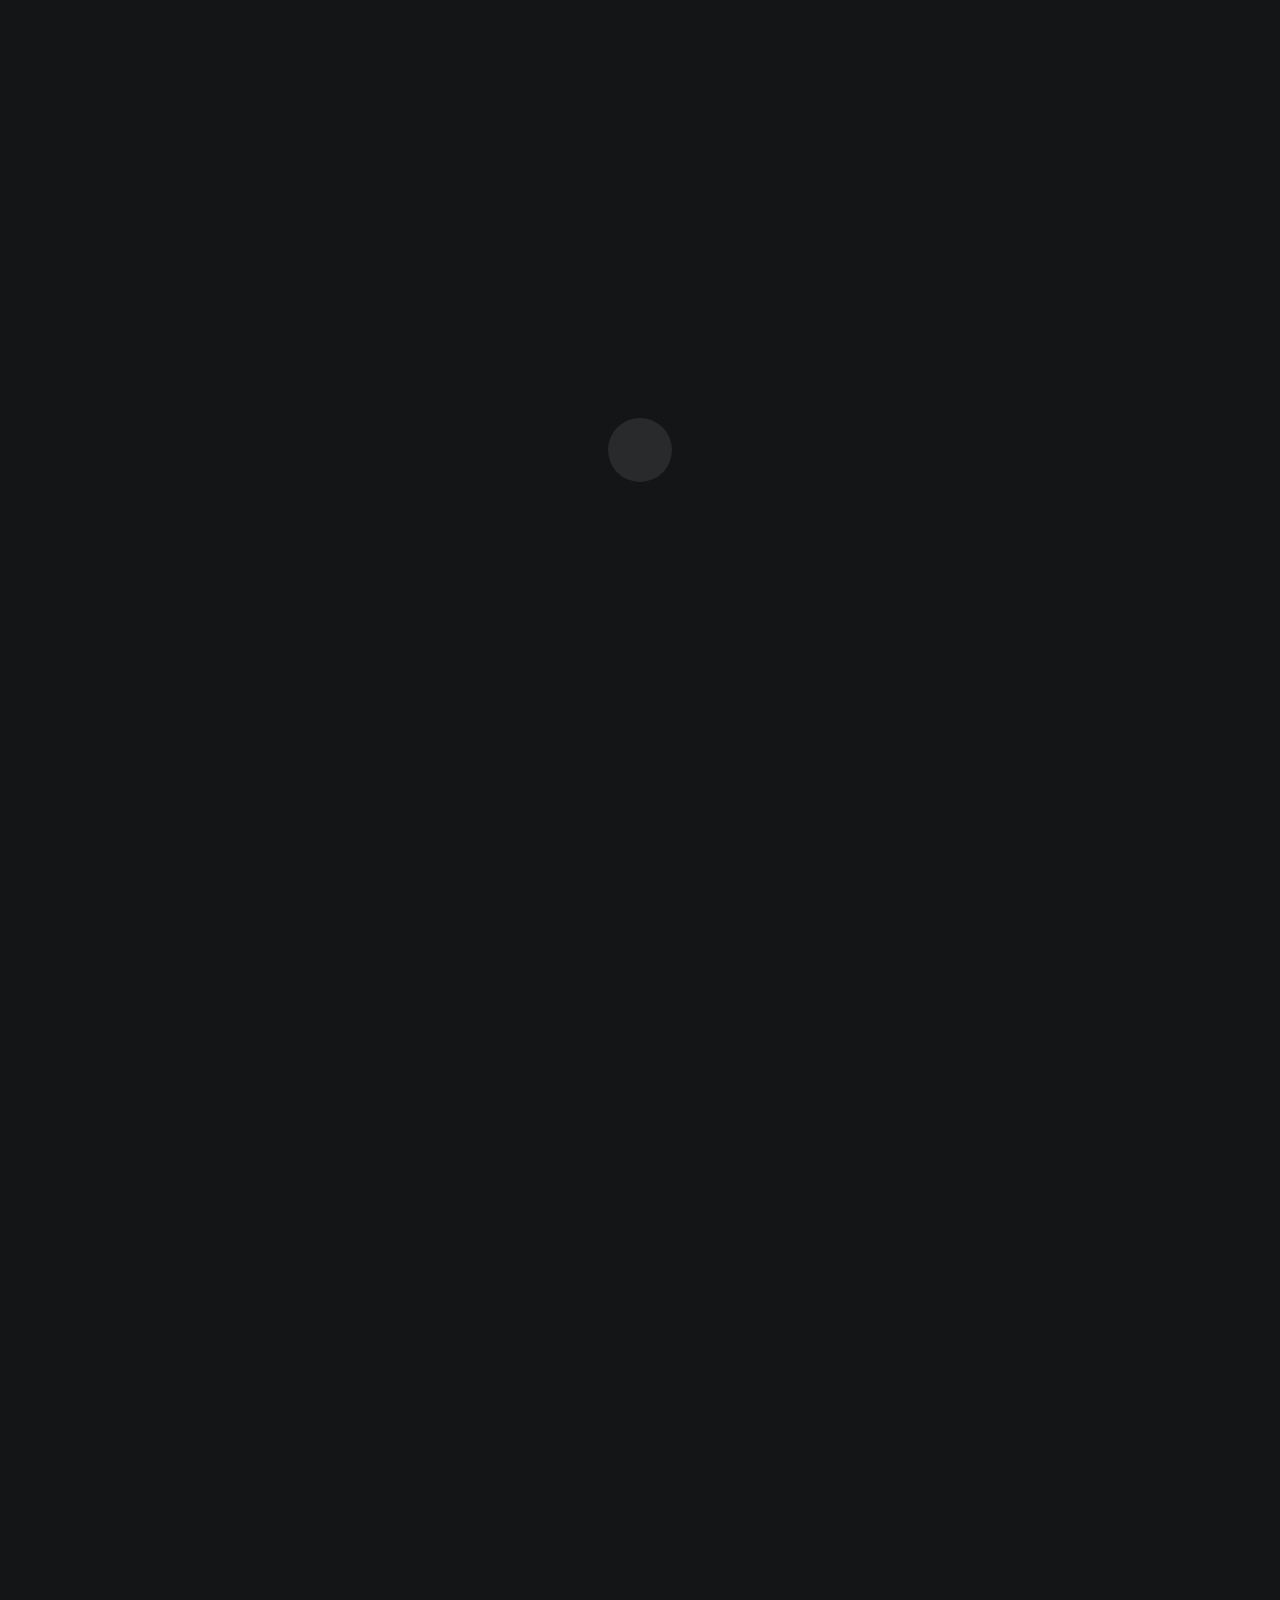
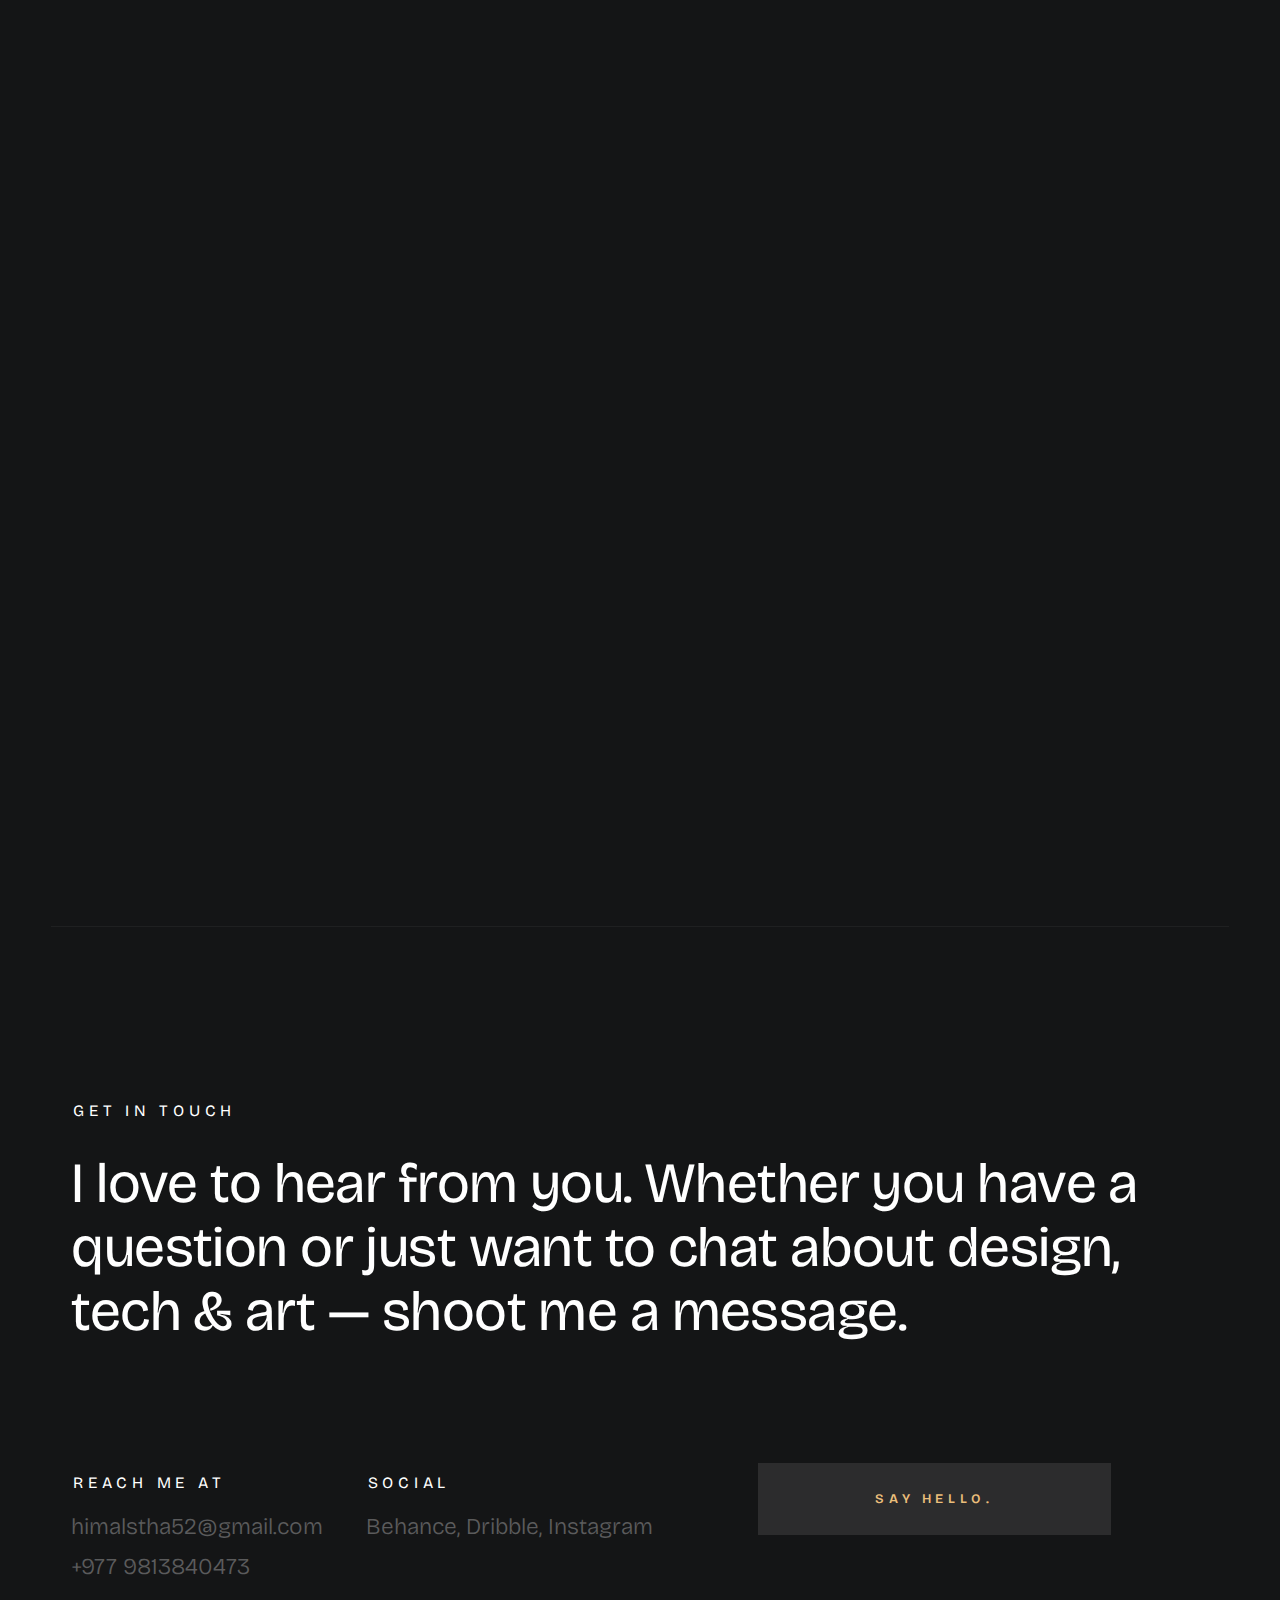
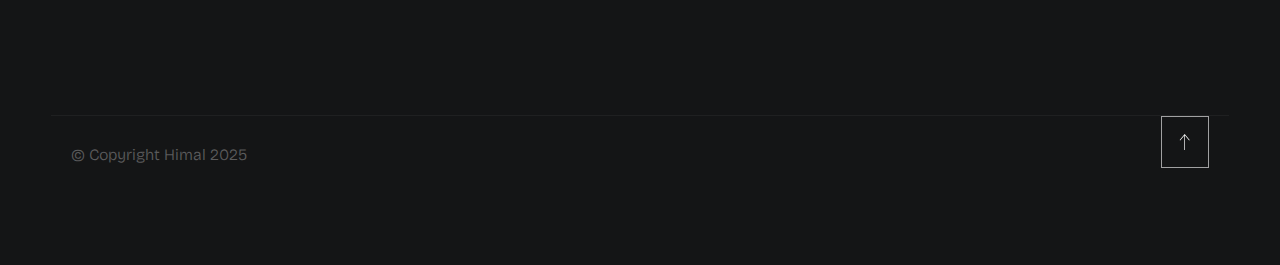
==== commit 026aba48: "asdj" ====
--- a/index.html
+++ b/index.html
@@ -166,7 +166,7 @@
                         <ul class="skills-list h1" data-animate-el>
                             <li>Poster Design</li>
                             <li>Logo Design</li>
-                            <li>Branding Identity</li>
+                            <li>Brand Identity</li>
                             <li>Motion Design</li>
                             <li>Package Design</li>
                             <li>Illustration</li>
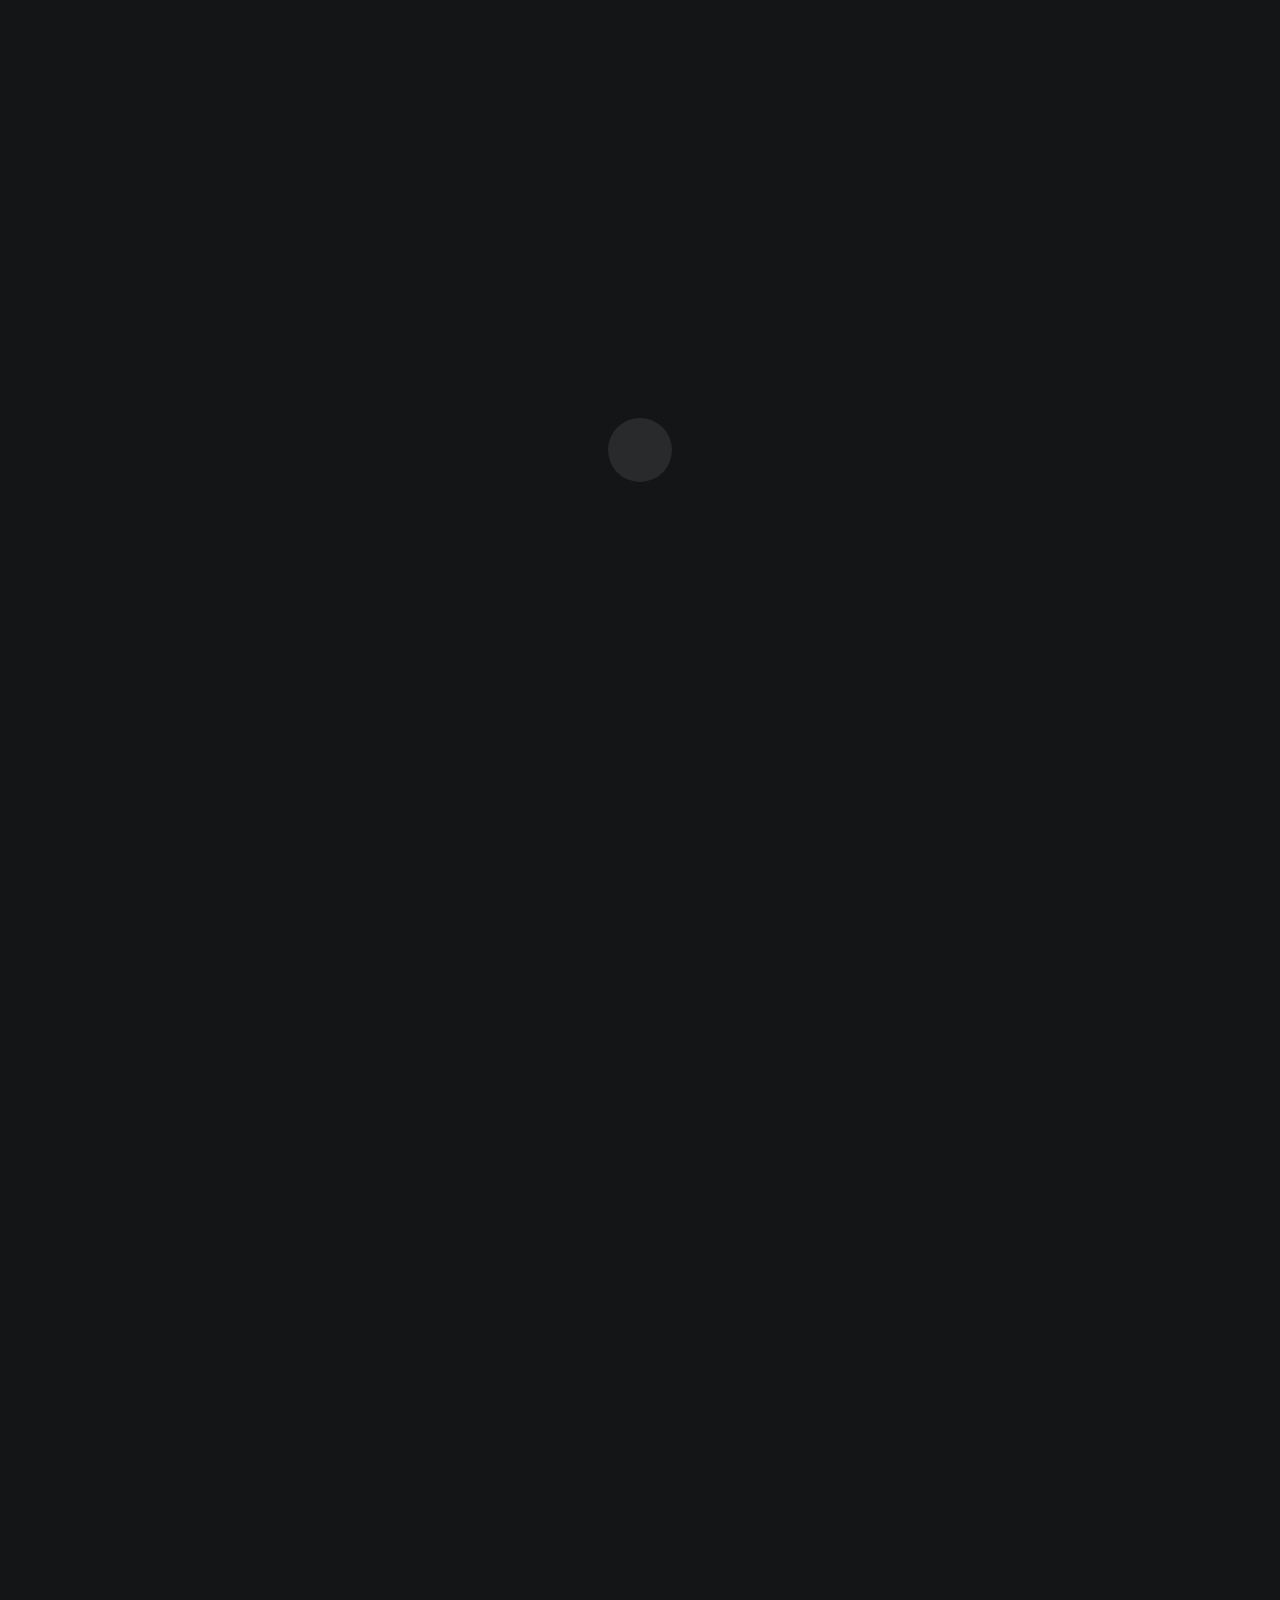
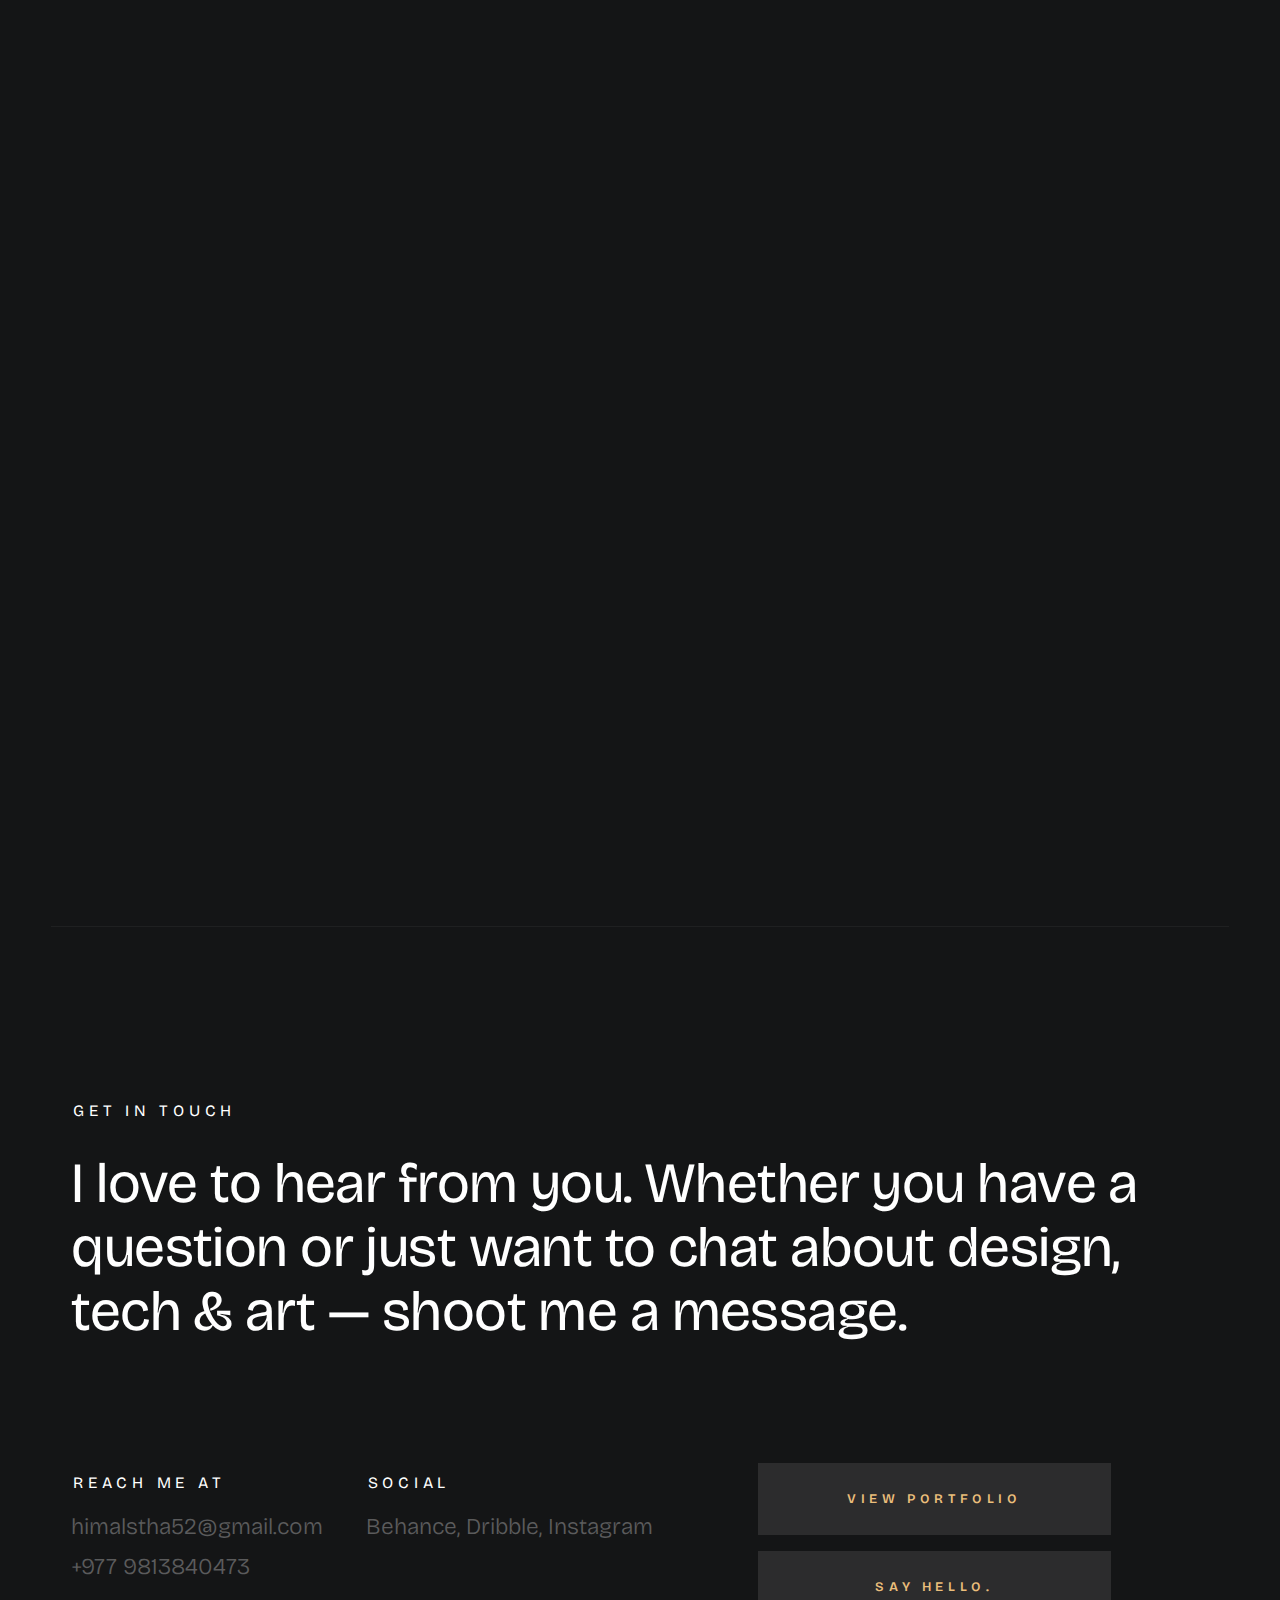
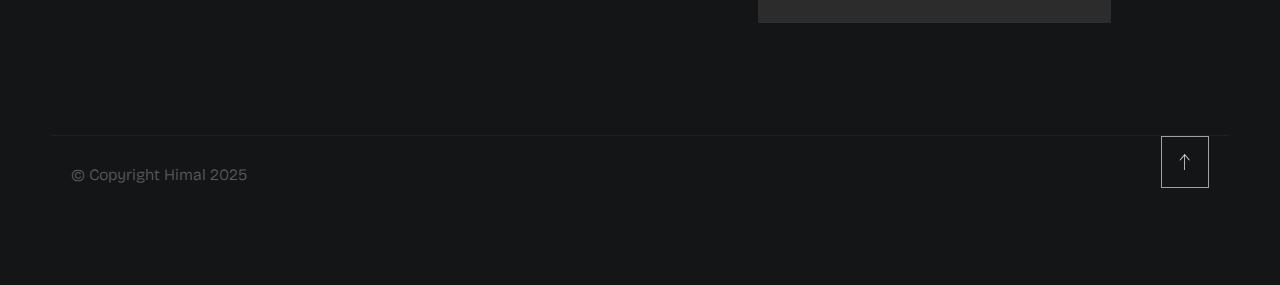
==== commit f1ee7328: "Update index.html" ====
--- a/index.html
+++ b/index.html
@@ -57,7 +57,7 @@
         <header class="s-header">
 
             <div class="header-mobile">
-                <span class="mobile-home-link"><a href="index.html">Luther.</a></span>
+                <span class="mobile-home-link"><a href="index.html">Himal.</a></span>
                 <a class="mobile-menu-toggle" href="#0"><span>Menu</span></a>
             </div>
 
@@ -69,6 +69,7 @@
                         <li><a href="#about" class="smoothscroll">About</a></li>
                         <li><a href="#works" class="smoothscroll">Works</a></li>
                         <li><a href="#contact" class="smoothscroll">Say Hello</a></li>
+
                     </ul>
                 </nav>
             </div>
@@ -82,7 +83,7 @@
 
 
             <!-- ### intro
-            ================================================== -->
+            =========================================`========= -->
             <section id="intro" class="s-intro target-section">
 
                 <div class="row intro-content wide">
@@ -151,7 +152,8 @@
                                 I thrive on turning ideas into
                                 impactful visuals that inspire and engage.
                             </p>
-                            <a href="#0" class="btn btn--medium u-fullwidth" data-animate-el>Download CV</a>
+                            <a href="portfolio.html" class="btn btn--medium u-fullwidth" data-animate-el>View
+                                Portfolio</a>
 
                         </div>
                     </div>
@@ -708,7 +710,7 @@
             <div class="column lg-3 md-5 tab-6 stack-on-550 contact-block">
                 <h3 class="text-pretitle">Reach me at</h3>
                 <p class="contact-links">
-                    <a href="mailto:sayhello@luther.com" class="mailtoui">himalstha52@gmail.com</a> <br>
+                    <a href="mailto:himalstha52@gmail.com" class="mailtoui">himalstha52@gmail.com</a> <br>
                     <a href="tel:+1975432345">+977 9813840473</a>
                 </p>
             </div>
@@ -721,7 +723,9 @@
                 </ul>
             </div>
             <div class="column lg-4 md-12 contact-block">
-                <a href="mailto:sayhello@luther.com" class="mailtoui btn btn--medium u-fullwidth contact-btn">Say
+                <a href="portfolio.html" class="btn btn--medium u-fullwidth">View
+                    Portfolio</a>
+                <a href="mailto:himalstha52@gmail.com" class="mailtoui btn btn--medium u-fullwidth contact-btn">Say
                     Hello.</a>
             </div>
         </div> <!-- end contact-bottom -->
@@ -762,4 +766,4 @@
 
 </body>
 
-</html>+</html>
